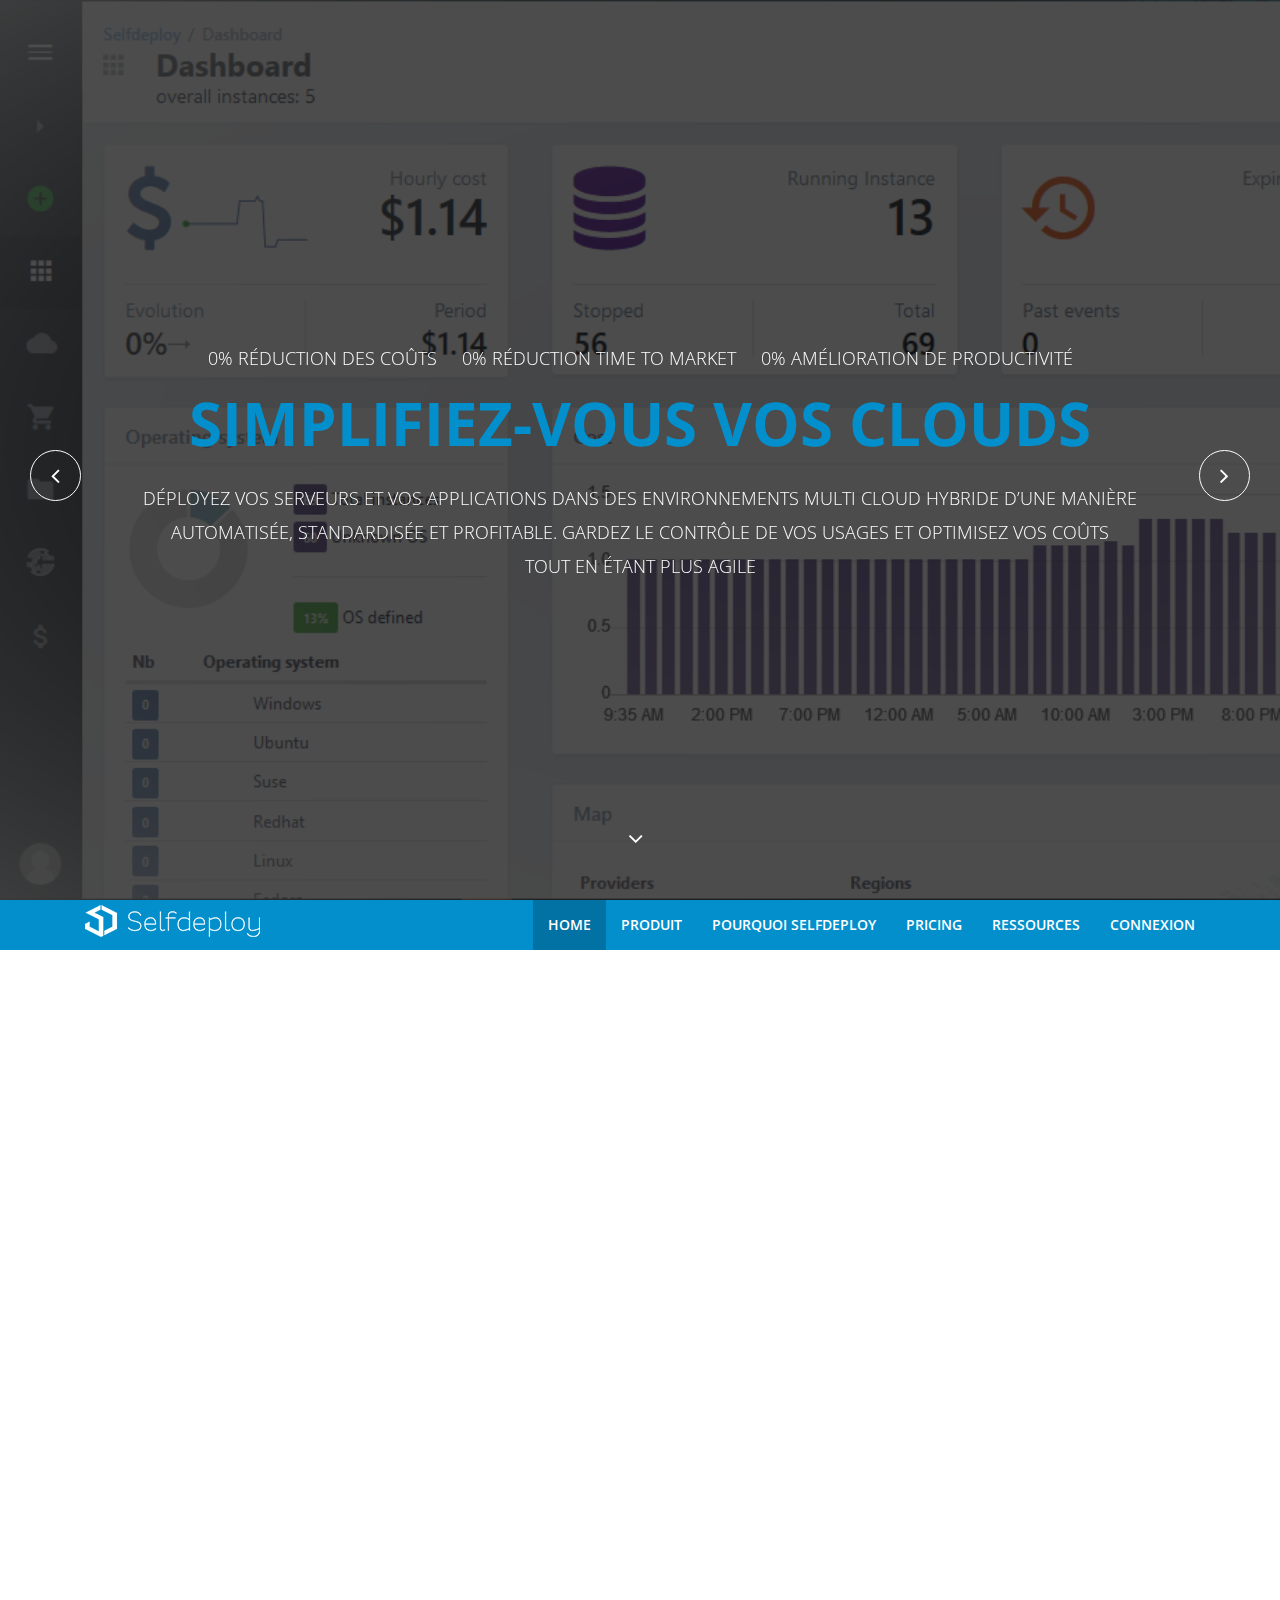
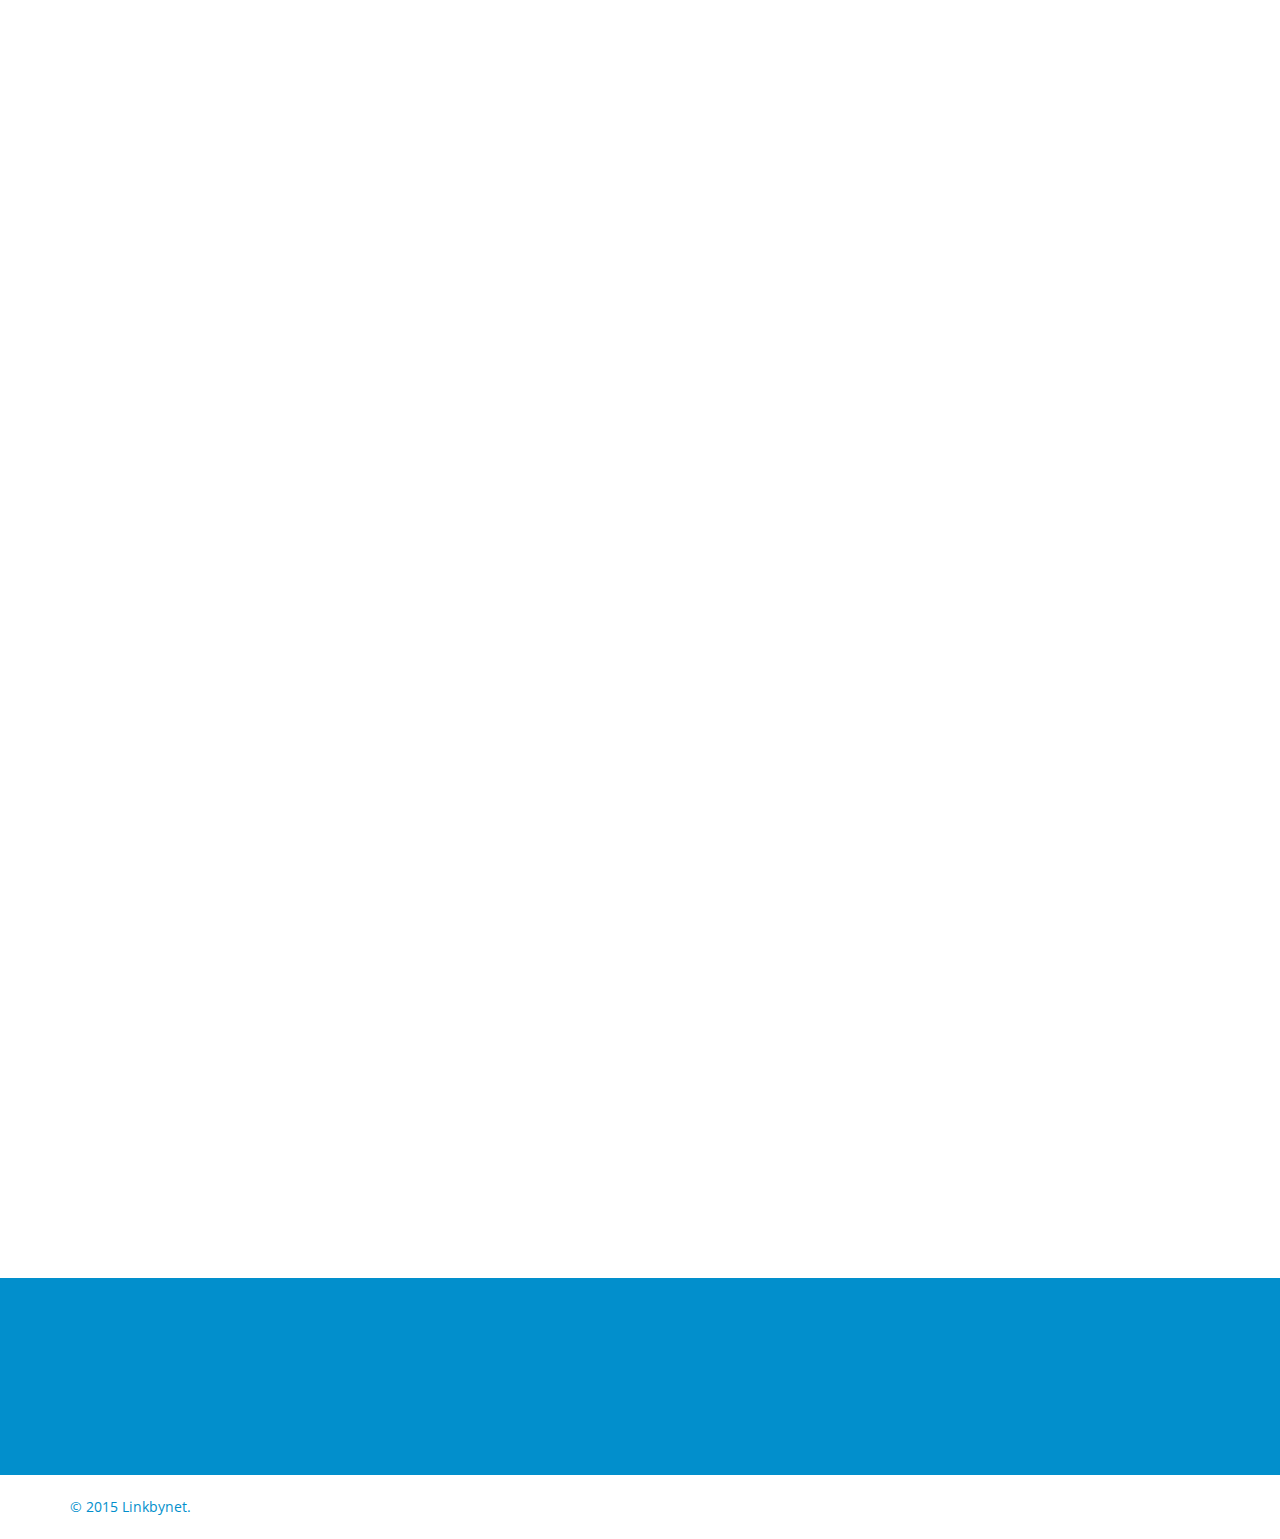
==== index.html @ 775b5b6e "Redesign" ====
<!DOCTYPE html>
<html lang="en">
<head>
  <meta charset="utf-8">
  <meta name="viewport" content="width=device-width, initial-scale=1.0">
  <meta name="description" content="">
  <meta name="author" content="">
  <title>SelfDeploy</title>
  <link href="css/bootstrap.min.css" rel="stylesheet">
  <link href="css/animate.min.css" rel="stylesheet">
  <link href="css/font-awesome.min.css" rel="stylesheet">
  <link href="css/lightbox.css" rel="stylesheet">
  <link href="css/main.css" rel="stylesheet">
  <link id="css-preset" href="css/presets/preset1.css" rel="stylesheet">
  <link href="css/responsive.css" rel="stylesheet">
  <link href="css/expand.css" rel="stylesheet">

  <!--[if lt IE 9]>
    <script src="js/html5shiv.js"></script>
    <script src="js/respond.min.js"></script>
  <![endif]-->

  <link href='https://fonts.googleapis.com/css?family=Open+Sans:300,400,600,700' rel='stylesheet' type='text/css'>
  <link rel="shortcut icon" href="images/favicon.ico">
  <style>
    .navbar-top .navbar {
      margin-bottom:0 !important;
      min-height: 15px !important;
    }

    .navbar-nav-top > li > a {
      padding-top:5px !important;
      padding-bottom:5px !important;
    }
  </style>
</head><!--/head-->

<body>

  <!--.preloader-->
  <div class="preloader"> <i class="fa fa-circle-o-notch fa-spin"></i></div>
  <!--/.preloader-->
  <header id="home">
  <!--
    <nav class="navbar-top navbar-inverse navbar-static-top">
      <div class="container-fluid">
        <a href="index-en.html"><img src="images/flags/US.png" /></a>
        <a href="index.html"><img src="images/flags/FR.png" /></a>
      </div>
    </nav>
  -->
  
    <div id="home-slider" class="carousel slide carousel-fade" data-ride="carousel" data-interval="7000">
      <div class="carousel-inner">
        <div class="item active" style="background-image: url(images/sd_cap/sd_dashboard_1.png)">
          <div class="caption">
            <p class="animated fadeInLeftBig">
              <span id="reduc">0%</span> r&eacute;duction des co&ucirc;ts
              &nbsp;&nbsp;&nbsp;
              <span id="ttm">0%</span> r&eacute;duction time to market
              &nbsp;&nbsp;&nbsp;
              <span id="product">0%</span> am&eacute;lioration de productivit&eacute;
            </p>
            <h1 class="animated fadeInLeftBig"><span>Simplifiez-vous vos clouds</span></h1>
            <p class="animated fadeInRightBig">D&eacute;ployez vos serveurs et vos applications dans des environnements multi cloud hybride d’une mani&egrave;re</p>
            <p class="animated fadeInRightBig">automatis&eacute;e, standardis&eacute;e et profitable. Gardez le contr&ocirc;le de vos usages et optimisez vos co&ucirc;ts</p>
            <p class="animated fadeInRightBig"> tout en &eacute;tant plus agile</p>
          </div>
        </div>
        <div class="item" style="background-image: url(images/slider/1.jpg)">
          <div class="caption">
            <h1 class="animated fadeInLeftBig"><span>WORLD CLASS CLOUD MANAGEMENT</span></h1>
            <p class="animated fadeInRightBig">ORCHESTREZ VOS CLOUDS. DEPLOYEZ VOS APPLICATIONS.</p>
            <p class="animated fadeInRightBig">AUTOMATISEZ VOS TACHES.  BAISSEZ VOS CO&ucirc;TS</p>
            <a data-scroll class="btn btn-start btn-info animated fadeInUpBig" href="#"><span class="glyphicon glyphicon-pencil" aria-hidden="true"></span><strong>&nbsp;&nbsp;&nbsp;&nbsp;Inscription</strong></a>
            &nbsp;&nbsp;&nbsp;&nbsp;&nbsp;&nbsp;
            <a data-scroll class="btn btn-start btn-info animated fadeInUpBig" href="#">&nbsp;&nbsp;&nbsp;&nbsp;&nbsp;&nbsp;&nbsp;&nbsp;<span class="glyphicon glyphicon-film" aria-hidden="true"></span><strong>&nbsp;&nbsp;&nbsp;Vid&eacute;o&nbsp;&nbsp;&nbsp;&nbsp;&nbsp;&nbsp;</strong></a>
          </div>
        </div>
        <div class="item" style="background-image: url(images/slider/3.jpg)">
          <div class="caption">
            <h1 class="animated fadeInLeftBig">Facturation <span>&agrave; l'usage</span></h1>
            <p class="animated fadeInRightBig">Uniquement en fonction de l'utilisation, par tranche de 1 heure.</p>
            <p class="animated fadeInRightBig">Vous d&eacute;cidez d'allumer, &eacute;teindre ou supprimer les machines en fonction de vos imp&eacute;ratifs.</p>
            <p class="animated fadeInRightBig">Vous ne payez que ce que vous consommez !</p>
            <a data-scroll class="btn btn-start btn-info animated fadeInUpBig" href="https://portal.selfdeploy.com"><span class="glyphicon glyphicon-user" aria-hidden="true"></span><strong>&nbsp;&nbsp;&nbsp;Se Connecter</strong></a>
          </div>
        </div>        <div class="item" style="background-image: url(images/sd_cap/sd_dashboard_1.png)">
          <div class="caption">
            <h1 class="animated fadeInLeftBig"><span>Reporting D&eacute;taill&eacute;</span></h1>
            <p class="animated fadeInRightBig">Tableau de bord quotidien qui vous apporte un pilotage pr&eacute;cis des actions</p>
            <p class="animated fadeInRightBig">initi&eacute;es par vos &eacute;quipes et leur impact budg&eacute;taire.</p>
            <a data-scroll class="btn btn-start btn-info animated fadeInUpBig" href="https://portal.selfdeploy.com"><span class="glyphicon glyphicon-user" aria-hidden="true"></span><strong>&nbsp;&nbsp;&nbsp;Se Connecter</strong></a>
          </div>
        </div>
        <div class="item" style="background-image: url(images/slider/3.jpg)">
          <div class="caption">
            <h1 class="animated fadeInLeftBig"><span>Des &eacute;quipes plus agiles</span></h1>
            <p class="animated fadeInRightBig">Vous d&eacute;finissez les droits allou&eacute;s &agrave; vos utilisateurs.</p>
            <p class="animated fadeInRightBig">D&egrave;s r&eacute;ception des acc&egrave;s, ils deviennent autonomes dans la gestion de leurs projets.</p>
            <p class="animated fadeInRightBig">Finis les longs processus de validation, vous gagnez en productivit&eacute; !</p>
            <a data-scroll class="btn btn-start btn-info animated fadeInUpBig" href="https://portal.selfdeploy.com"><span class="glyphicon glyphicon-user" aria-hidden="true"></span><strong>&nbsp;&nbsp;&nbsp;Se Connecter</strong></a>
          </div>
        </div>

      </div>
      <a class="left-control" href="#home-slider" data-slide="prev"><i class="fa fa-angle-left"></i></a>
      <a class="right-control" href="#home-slider" data-slide="next"><i class="fa fa-angle-right"></i></a>

      <a id="tohash" href="#services"><i class="fa fa-angle-down"></i></a>

    </div><!--/#home-slider-->
    <style>
      .navbar {
        margin-bottom:10 !important;
        min-height: 50px !important;
      }

      .navbar-nav > li > a {
        padding-top:15px !important;
        padding-bottom:15px !important;
      }

    </style>
    <div class="main-nav">
      <div class="container">
        <div class="navbar-header">
          <button type="button" class="navbar-toggle" data-toggle="collapse" data-target=".navbar-collapse">
            <span class="sr-only">Toggle navigation</span>
            <span class="icon-bar"></span>
            <span class="icon-bar"></span>
            <span class="icon-bar"></span>
          </button>
          <a class="navbar-brand" href="index.html">
            <h1><img style="margin-top: -15px" class="img-responsive" src="images/sd_white.logo.png" alt="logo"></h1>
          </a>
        </div>
        <div class="collapse navbar-collapse">
          <ul class="nav navbar-nav navbar-right">
            <li class="scroll active"><a href="#home">Home</a></li>
            <li class="scroll"><a href="#produit">Produit</a></li>
            <li class="scroll"><a href="#services">Pourquoi SelfDeploy</a></li>
            <li class="scroll"><a href="#about-us">Pricing</a></li>
            <li class="scroll"><a href="#contact">Ressources</a></li>
            <li class="scroll"><a href="https://portal.selfdeploy.com" target="_blank">Connexion</a></li>
          </ul>
        </div>
      </div>
    </div><!--/#main-nav-->
  </header><!--/#home-->
  <section id="produit">
    <div class="container">
      <div class="heading wow fadeInUp" data-wow-duration="1000ms" data-wow-delay="300ms">
        <div class="row">
          <div class="text-center col-sm-4">
            <h2>Orchestration multi cloud complète</h2>
            <p>
              SelfDeploy intègre un large écosystème de fournisseurs cloud. Choisissez celui qui correspond à vos besoins. Vous pouvez gérer toute votre infrastructure via SelfDeploy et contrôler le cycle de vie des applications en fonction de vos priorités business.
            </p>
          </div>
          <div class="text-center col-sm-8">
            <img class="img-responsive" src="images/sd_cap/sd_integration_model.png"
          </div>
        </div>
        <div class="row">
          <div class="col-sm-12">
            <input id="toggle" type="checkbox">
            <label for="toggle"></label>
            <div id="expand">
                <div class="col-md-4">
                  <center>
                    <h3><b>Scheduling pré-défini</b></h3>
                    <img class="img-responsive img-circle" src="images/sd_cap/sd_sched2.png">
                  </center>
                  <br />
                  <p>
                  Des plans de scheduling prédéfinis et personnalisables sont disponibles. Ils permettent aux utilisateurs de programmer la date et l’heure spécifique auxquelles les instances vont s’allumer, s’éteindre ou être supprimées.
                  </p>
                </div>
                <div class="col-md-4">
                  <center>
                    <h3><b>Gestion des backups</b></h3>
                    <img class="img-responsive img-circle" src="images/sd_cap/sd_list_instances.png">
                  </center>
                  <br />
                  <p>
                    Des politiques de sauvegarde seront appliquées via des snapshots sur les volumes de votre choix ou sur le serveur entier.
                  </p>
                </div>
                <div class="col-md-4">
                  <center>
                    <h3><b>Partout dans le monde</b></h3>
                    <img class="img-responsive img-circle" src="images/sd_cap/sd_pricing_model_2.png">
                  </center>
                  <br />
                  <p>
                    SelfDeploy est parfaitement adapté pour la gestion des opérations partout dans le monde. Il offre un portail multi-fuseaux horaires, multi-devises et multi-langues et un dashboard intuitif pour gérer les workloads cloud via une interface unique. C’est plus d’efficience, de contrôle et de scalabilité.
                  </p>
                </div>
            </div>
          </div>
        </div>
      </div>
    </div>
  </section>
  <section id="services">
    <div class="container">
      <div class="heading wow fadeInUp" data-wow-duration="1000ms" data-wow-delay="300ms">
        <div class="row">
          <div class="text-center col-sm-8 col-sm-offset-2">
            <h2>Des fonctionnalit&eacute;s optimis&eacute;es</h2>
          </div>
          <div class="text-center col-sm-8 col-sm-offset-2">
            <h3>B&eacute;n&eacute;ficiez de toute la flexibilit&eacute; du cloud : <strong>z&eacute;ro</strong> engagement !</h3>
            <p>SelfDeploy est LA solution pour mettre en &oelig;uvre rapidement des environnements de d&eacute;veloppement, test ou production pour vos applications dans le cloud : vos param&egrave;tres de s&eacute;curit&eacute; sont int&eacute;gr&eacute;s, c’est rapide et flexible, et vous ma&icirc;trisez les budgets !</p>
          </div>
          <div class="text-center col-sm-8 col-sm-offset-2">
            <h2></h2>
            <p></p>
          </div>
        </div>
      </div>
      <div class="text-center our-services">
        <div class="row">
          <div class="col-sm-3 wow fadeInDown" data-wow-duration="1000ms" data-wow-delay="300ms">
            <div class="service-icon">
              <i class="fa fa-cloud"></i>
            </div>
            <div class="service-info">
              <h3>Simple</h3>
              <p>Une plateforme intégrée qui standardise l’accès et l’usage de clouds publiques et privés.</p>
            </div>
          </div>
          <div class="col-sm-3 wow fadeInDown" data-wow-duration="1000ms" data-wow-delay="450ms">
            <div class="service-icon">
              <i class="fa fa-umbrella"></i>
            </div>
            <div class="service-info">
              <h3>S&eacute;r&eacute;nit&eacute;</h3>
              <p>Sauvegarde journali&egrave;re int&eacute;grant 7 points de restauration; vous pouvez g&eacute;n&eacute;rer des snapshots ponctuels et utiliser la fonction DRP pour restaurer une machine &agrave; partir d’un snapshot</p>
            </div>
          </div>
          <div class="col-sm-3 wow fadeInDown" data-wow-duration="1000ms" data-wow-delay="550ms">
            <div class="service-icon">
              <i class="fa fa-flask"></i>
            </div>
            <div class="service-info">
              <h3>Performance</h3>
              <p>M&eacute;trologie disponible sur chaque machine virtuelle que vous cr&eacute;ez; vous pouvez ainsi suivre vos graphes CPU, RAM, Disque, IO, disponibilit&eacute;, ...</p>
            </div>
          </div>
          <div class="col-sm-3 wow fadeInUp" data-wow-duration="1000ms" data-wow-delay="650ms">
            <div class="service-icon">
              <i class="fa fa-coffee"></i>
            </div>
            <div class="service-info">
              <h3>Contr&ocirc;le</h3>
              <p>Vous d&eacute;finissez &agrave; l'avance quand s'allumeront ou s'&eacute;teindront vos machines.</p>
            </div>
          </div>
        </div>
      </div>
    </div>
  </section><!--/#services-->
  <section id="about-us" class="parallax">
    <div class="container text-center">
      <div class="row">
        <div class="col-sm-12">
          <div class="about-info wow fadeInUp" data-wow-duration="1000ms" data-wow-delay="300ms">
            <h2>A propos de SelfDeploy</h2>
            <p><iframe width="760px" height="385px" src="https://www.youtube.com/embed/vG45rtyzlko"></iframe></p>
          </div>
        </div>
      </div>
    </div>
  </section><!--/#about-us-->
  <!-- <section id="contact">  </section> -->
   <footer id="footer">
    <div class="footer-top wow fadeInUp" data-wow-duration="1000ms" data-wow-delay="300ms">
      <div class="container text-center">
        <div class="footer-logo">
          <a href="index.html"><img class="img-responsive" src="images/logo.png" alt=""></a>
        </div>
        <div class="social-icons">
          <ul>
            <li><a class="twitter" href="https://twitter.com/linkbynet" target="_blank"><i class="fa fa-twitter"></i></a></li>
            <li><a class="facebook" href="https://www.facebook.com/LINKBYNET" target="_blank"><i class="fa fa-facebook"></i></a></li>
          </ul>
        </div>
      </div>
    </div>
    <div class="footer-bottom">
      <div class="container">
        <div class="row">
          <div class="col-sm-6">
            <p>&copy; 2015 Linkbynet.</p>
          </div>
        </div>
      </div>
    </div>
  </footer>

  <script type="text/javascript" src="js/jquery.js"></script>
  <script type="text/javascript" src="js/bootstrap.min.js"></script>
  <script type="text/javascript" src="https://maps.google.com/maps/api/js?sensor=true"></script>
  <script type="text/javascript" src="js/jquery.inview.min.js"></script>
  <script type="text/javascript" src="js/wow.min.js"></script>
  <script type="text/javascript" src="js/mousescroll.js"></script>
  <script type="text/javascript" src="js/smoothscroll.js"></script>
  <script type="text/javascript" src="js/jquery.countTo.js"></script>
  <script type="text/javascript" src="js/lightbox.min.js"></script>
  <script type="text/javascript" src="js/main.js"></script>
  <script type="text/javascript" src="js/jquery.animateNumber.min.js"></script>
  <script>
$(document).ready(function() {
  var percent_number_step = $.animateNumber.numberStepFactories.append('%');
  $('#reduc').show(function() {
    $('#reduc').animateNumber({ number: 30, 'font-size': '30px', numberStep: percent_number_step}, 2000);
  });
  $('#ttm').show(function() {
    $('#ttm').animateNumber({ number: 80, 'font-size': '30px', numberStep: percent_number_step}, 2000);
  });
  $('#product').show(function() {
    $('#product').animateNumber({ number: 40, 'font-size': '30px', numberStep: percent_number_step}, 2000);
  });
});
  </script>
</body>
</html>
---- css/main.css ----
/*
  Theme Name: Oxygen
  Theme Uri: http://www.themeum.com
  Author: Themeum
  Author Uri: http://www.themeum.com
  Description: Onepage Site Template
  Version: 1.0
*/

/*************************
*******Typography******
**************************/

body {
  font-family: 'Open Sans', sans-serif;
  font-size: 14px;
  line-height: 24px;
  color: #666;
  background-color: #fff;
}

h1, h2, h3, h4, h5, h6 {
  color: #333;
}

h2 {
  font-size: 30px;
  margin-bottom: 20px;
}

h3 {
  font-size: 18px;
}

.parallax {
  background-size: cover;
  background-repeat: no-repeat;
  background-position: center;
  background-attachment: fixed;
}

.parallax,
.parallax h1,
.parallax h2,
.parallax h3,
.parallax h4,
.parallax h5,
.parallax h6 {
  color: #fff;
}

.parallax input[type="text"],
.parallax input[type="text"]:hover,
.parallax input[type="email"],
.parallax input[type="email"]:hover,
.parallax input[type="url"],
.parallax input[type="url"]:hover,
.parallax input[type="password"],
.parallax input[type="password"]:hover,
.parallax textarea,
.parallax textarea:hover {
  font-weight: 300;
  color: #fff;
}

.btn {
  border: 0;
  border-radius: 0;
}

.btn.btn-primary:hover {
  background-color: #017fb5;
}

.navbar-nav li a:hover, 
.navbar-nav li a:focus {
  outline:none;
  outline-offset: 0;
  text-decoration:none;  
  background: transparent;
}

a {
  text-decoration: none;
  -webkit-transition: 300ms;
  -moz-transition: 300ms;
  -o-transition: 300ms;
  transition: 300ms;
}

a:focus, 
a:hover {
  text-decoration: none;
  outline: none
}

section {
  padding: 90px 0;
}

.heading {
  padding-bottom:90px;
}

.preloader {
  position: fixed;
  top: 0;
  left: 0;
  right: 0;
  bottom: 0;
  z-index: 999999;
  background: #fff;
}

.preloader > i {
  position: absolute;
  font-size: 36px;
  line-height: 36px;
  top: 50%;
  left: 50%;
  height: 36px;
  width: 36px;
  margin-top: -15px;
  margin-left: -15px;
  display: inline-block;
}


/*************************
********Home CSS**********
**************************/
#home-slider {
  overflow: hidden;
  position: relative;
}

#home-slider .caption {
  position: absolute;
  top: 50%;
  margin-top: -104px;
  left: 0;
  right: 0;
  text-align: center;
  text-transform: uppercase;
  z-index: 15;
  font-size: 18px;
  font-weight: 300;
  color: #fff;
}

#home-slider .caption h1 {
  color: #fff;
  font-size: 60px;
  font-weight: 700;
  margin-bottom: 30px;
}

.caption .btn-start {
  color: #fff;
  font-size: 14px;
  font-weight: 600;
  padding:14px 40px;
  border: 1px solid #6e6d6c;
  border-radius: 4px;
  margin-top: 40px;
}

.caption .btn-start:hover {
  color: #fff
}

.carousel-fade .carousel-inner .item {
  opacity: 0;
  -webkit-transition-property: opacity;
  transition-property: opacity;
  background-repeat: no-repeat;
  background-size: cover;
  height: 2037px;
}

.carousel-fade .carousel-inner .item:after {
  content: " ";
  position: absolute;
  top: 0;
  bottom: 0;
  left: 0;
  right: 0;
  background: rgba(0,0,0,.7);
}

.carousel-fade .carousel-inner .active {
  opacity: 1;
}
.carousel-fade .carousel-inner .active.left,
.carousel-fade .carousel-inner .active.right {
  left: 0;
  opacity: 0;
  z-index: 1;
}
.carousel-fade .carousel-inner .next.left,
.carousel-fade .carousel-inner .prev.right {
  opacity: 1;
}
.carousel-fade .carousel-control {
  z-index: 2;
}

.left-control, .right-control {
  position: absolute;
  top: 50%;
  height: 51px;
  width: 51px;
  line-height: 48px;
  border-radius: 50%;
  border:1px solid #fff;  
  z-index: 20;
  font-size: 24px;
  color: #fff;
  text-align: center;
  -webkit-transition: all 0.5s ease;
  -moz-transition: all 0.5s ease;
  -ms-transition: all 0.5s ease;
  -o-transition: all 0.5s ease;
  transition: all 0.5s ease;
}

.left-control {
  left: -51px
} 

.right-control {
  right: -51px;
}

.left-control:hover, 
.right-control:hover {
  color: #fff;
}

#home-slider:hover .left-control {
  left:30px
} 

#home-slider:hover .right-control {
  right:30px
}

#home-slider .fa-angle-down {
  position: absolute;
  left: 50%;
  bottom: 50px;
  color: #fff;
  display: inline-block;
  width: 24px;
  margin-left: -12px;
  font-size: 24px;
  line-height: 24px;
  z-index: 999;
  -webkit-animation: bounce 3000ms infinite;
  animation: bounce 3000ms infinite;
}

.navbar-right li a {
  color: #fff;
  text-transform: uppercase;
  font-size: 14px;
  font-weight: 600;
  padding-top: 30px;
  padding-bottom: 30px;
}

.navbar-right li.active a {
  background-color: rgba(0,0,0,.2);
}

.navbar-brand h1 {
  margin-top: 5px;
}

/*************************
********Service CSS*******
**************************/

.service-icon {
  border-radius: 4px;
  color: #fff;
  display: inline-block;
  font-size: 36px;
  height: 90px;
  line-height: 90px;
  width: 90px;  
  -webkit-transition: background-color 0.2s ease;
  transition: background-color 0.2s ease;
}

.our-services .col-sm-4:hover .service-icon {
  background-color: #333;
}

.our-services .col-sm-4 {
  border-right:1px solid #f2f2f2;
  border-bottom:1px solid #f2f2f2;
  padding-bottom: 50px;
}

.our-services .col-sm-4:nth-child(4), 
.our-services .col-sm-4:nth-child(5), 
.our-services .col-sm-4:nth-child(6) {
  border-bottom:0;
  padding-top: 60px;
}

.our-services .col-sm-4:nth-child(3), 
.our-services .col-sm-4:nth-child(6) {
  border-right:0;
}

.service-info h3 {
  margin-top: 35px;
}

/*************************
********About CSS*******
**************************/
#about-us {
  background-image: url(../images/about-bg.jpg);
  padding: 60px 0;
}

#about-us h2 {
  margin-top: 0;
  color: #fff;
}

#about-us .lead {
  font-size: 16px;
  margin-bottom: 10px;
}

#about-us h1 {
  margin-bottom: 30px;
}

.progress{
  height: 20px;
  background-color: #fff;
  border-radius: 0;
  box-shadow: none;
  -webkit-box-shadow: none;
  margin-bottom: 25px;
}

.progress-bar{
  box-shadow: none;
  -webkit-box-shadow: none;
  text-align: right;
  padding-right: 12px;
  font-size: 12px;
  font-weight: 600;
}


.progress .progress-bar.six-sec-ease-in-out {
  -webkit-transition: width 2s ease-in-out;
  transition:  width 2s ease-in-out;
}

/*************************
********portfolio CSS*****
**************************/

#portfolio .container-fluid, 
#portfolio .col-sm-3  {
  overflow: hidden;
  padding: 0;
}

#portfolio .folio-item {
  position: relative;
}

#portfolio .overlay {
  background-color: #000;
  color: #fff; 
  left: 0;
  right:0;
  bottom:-100%;
  height: 0;
  position: absolute;
  text-align: center;
  opacity:0;  
  -webkit-transition: all 0.5s ease-in-out;
  transition: all 0.5s ease-in-out;
}

.overlay .overlay-content {
  display: table;
  height: 100%;
  width: 100%;
}

.overlay .overlay-text {
  display: table-cell;
  vertical-align: middle;
}

.overlay .folio-info {
  opacity: 0;
  margin-bottom: 75px;
  margin-top: -75px;
  -webkit-transition: all 1s ease-in-out;
  transition: all 1s ease-in-out;
}

.overlay .folio-info h3 {
  margin-top: 0;
  color: #fff;
}

.folio-overview a {
  font-size: 18px;
  color: #333;
  height: 50px;
  width: 50px;
  line-height: 50px;
  border-radius: 50%;
  background-color: #fff;
  display: inline-block;
  margin-top: 20px;
  margin-right: 5px;
}

.folio-overview a:hover {
  color: #fff;
}

.folio-overview .folio-expand {
  margin-top: -500px;
  margin-left: -500px;
}

.folio-image, .folio-overview .folio-expand {
  -webkit-transition: all 0.8s ease-in-out;
  transition: all 0.8s ease-in-out;
}

#portfolio .folio-item:hover .folio-image {
  -webkit-transform: scale(1.5) rotate(-15deg);
  transform: scale(1.5) rotate(-15deg);
}

.folio-image img {
  width: 100%;
}

#portfolio .folio-item:hover .overlay {
  opacity: 0.8;
  bottom: 0;
  height: 100%;
}

#portfolio .folio-item:hover .folio-overview .folio-expand {
  margin-top: 0;
  margin-left:0;
}

#portfolio .folio-item:hover .overlay .folio-info {
  opacity: 1;  
  margin-bottom:0;
  margin-top:0;
}


#single-portfolio {
  padding: 90px 0;
  background: #f5f5f5;
  position: relative;
}

#single-portfolio img {
  width: 100%;
  margin-bottom: 10px;
}

#single-portfolio .close-folio-item {
  position: absolute;
  top: 30px;
  font-size: 34px;
  width: 34px;
  height: 34px;
  left: 50%;
  color: #999;
  margin-left: -17px;
}

/*************************
*********Team CSS*********
**************************/
#team {
  padding-top: 0;
}

.team-members {
  margin-bottom: 25px;
}

.social-icons {
  margin-top:30px;
  text-align: center;
}

.social-icons ul {
  list-style: none;
  padding: 0;
  margin: 0;
  display: inline-block;
}

.social-icons ul li {
  float: left;
  margin-right: 8px;
}

.social-icons ul li:last-child {
  margin-right: 0;
}

.social-icons ul li a {
  color:#fff;
  background-color: #d9d9d9;
  height: 36px;
  width: 36px;
  line-height: 36px;
  display: block;
  font-size: 16px;
  opacity: 0.8;
}

.social-icons ul li a:hover {
  opacity: 1;
  -webkit-transform: scale(1.2);
  transform: scale(1.2);
}

.team-member {
  text-align: center;
  color: #333;
  font-size: 14px;
}

.team-member:hover .social-icons ul li a.facebook {
  background-color: #3b5999;
}
.team-member:hover .social-icons ul li a.twitter {
  background-color: #2ac6f7;
}
.team-member:hover .social-icons ul li a.dribbble {
  background-color: #ff5b92;
}
.team-member:hover .social-icons ul li a.linkedin {
  background-color: #036dc0;
}
.team-member:hover .social-icons ul li a.rss {
  background-color: #ff6b00;
}

#team .img-responsive {
  width: 100%;
}

.member-info h3 {
  margin-top: 35px;
}

.member-info h4 {
  font-size: 14px;
  margin-bottom: 15px;
  color: #999;
}


/*************************
*******Features CSS*******
**************************/
#features {
  text-align: center;
  background-image: url(../images/features-bg.jpg);
}

#features i {
  font-size: 48px;
}

#features h3 {
  margin-top: 15px;
  font-size: 30px;
  margin-bottom: 7px;
  color: #fff;
}

#features .slider-overlay {
  opacity: 0.8;
}


/*************************
*****Pricing Table CSS****
**************************/
.pricing-table {
  text-align: center;
}

.single-table {
  padding: 30px 20px 20px;
  border:1px solid #f2f2f2;
}

.single-table h3 {
  margin-top: 0;
  padding: 0;
  font-size: 18px;
  text-transform: uppercase;
  margin-bottom: 30px;
}

.price {
  font-size: 36px;
  line-height: 36px;
}

.price span {
  font-size: 14px;
  line-height: 14px;
}

.single-table ul {
  list-style: none;
  padding: 0;
  margin: 30px 0;
}

.single-table ul li {
  line-height: 30px;
}

.single-table.featured {  
  color: #fff;
}

.single-table.featured h3 { 
  color: #fff;
}

.single-table.featured .btn.btn-primary {
  background-color: #fff;
}

/*************************
********Twitter CSS*******
**************************/
#twitter {
  background-image: url(../images/twitter-bg.jpg);
}

#twitter > div {
  text-align: center;
  position: relative;
}

#twitter-carousel {
  position: relative;
  z-index: 15
}

.twitter-icon {
  position: relative;
  z-index: 15;
  color: #fff;
}

.twitter-icon .fa-twitter {
  font-size: 24px;
  height: 64px;
  width: 64px;
  line-height: 65px;
  border-radius: 50%; 
  position: relative;
}

.twitter-icon .fa-twitter:after {
  position: absolute;
  content: "";
  border-width: 8px;
  border-style: solid;
  left: 24px;
  bottom: -14px;
}

#twitter-carousel .item {
  padding: 0 55px;
}

#twitter-carousel .item a {
  color: #fff;
}

.twitter-icon h4 {
  text-transform: uppercase;
  margin-top: 25px;
  margin-bottom: 25px;
  color: #fff;
}

.twitter-left-control, 
.twitter-right-control {
  position: absolute;
  top: 50%;
  color: #fff;
  border: 1px solid #fafafa;
  height:34px;
  width: 34px;
  line-height: 31px;
  margin-top: -17px;
  font-size: 18px;
  border-radius: 50%;
  z-index: 15
}

.twitter-left-control {
  left: 80px;
} 

.twitter-right-control {
  right: 80px
}

.twitter-left-control:hover, .twitter-right-control:hover {
  color: #fff;
}


/*************************
**********Blog CSS********
**************************/

.post-thumb {
  position: relative;
}

.post-icon {
  position: absolute;
  top:10px;
  right:10px;
  height: 30px;
  width: 30px;
  line-height: 30px;
  border-radius:4px;
  text-align: center;
  color: #fff;
  font-size: 12px;
}

.post-meta {
  position: absolute;
  bottom: 15px;
  left: 15px;
  color: #fff;
  font-size: 12px;
  text-transform: uppercase;
  font-weight: 600;
}

.post-meta span {
  margin-right: 16px;
}

#post-carousel .carousel-indicators {
  bottom: 3px;
  left: 90%;
}

.blog-left-control, .blog-right-control {
  position: absolute;
  top: 45%;
  width: 30px;
  text-align: center;
  color: rgba(255,255,255,.7);
  font-size: 36px;
}

.blog-left-control {
  left: 0;
}

.blog-right-control {
  right: 0;
}

.blog-left-control:hover, .blog-right-control:hover {
  color: #fff;  
}

.entry-header h3 a {
  line-height: 30px;
}

.entry-header .date, 
.entry-header .cetagory {
  display: inline-block;
  font-size: 11px;
  font-weight: 600;
  margin-bottom: 30px;
  text-transform: uppercase;
  position: relative;
}

.entry-header .date:after {
  content: "";
  position: absolute;
  left: 0;
  bottom:-22px;
  width: 20px;
  height: 3px;
}

.entry-content {
  font-size: 14px;
}

.load-more {
  display:block;
  text-align: center;
  margin-top: 70px;
}

.btn-loadmore {
  border: 1px solid #f2f2f2;
  color: #666666;
  font-size: 14px;
  font-weight: 600;
  padding: 15px 125px;
  text-transform: uppercase;
}

.btn-loadmore:hover {
  color:#fff;
}

/*************************
**********Contact CSS*****
**************************/

#contact {
  padding-top: 45px;
  padding-bottom: 0;
}

#google-map {
  height: 350px;
}

#contact-us {
  background-image:url(../images/contact-bg.jpg);
  padding-bottom: 90px; 
}

#contact-us .heading {
  padding-top: 95px;
}

.form-control {
  background-color: transparent;
  border-color: rgba(255,255,255,.1);
  height: 50px;
  border-radius: 0;
  box-shadow: none;
}

textarea.form-control {
  min-height: 180px;
  resize:none;
}

.form-group {
  margin-bottom: 30px;
}

.contact-info {
  padding-left:70px;
  font-weight: 300;
}

ul.address {
  margin-top: 30px;
  list-style: none;
  padding: 0;
  margin: 0;
}

.contact-info ul li {
  margin-bottom: 8px;
}

.contact-info ul li a {
  color: #fff;
}

.btn-submit {
  display: block;
  padding: 12px;
  width: 100%;
  color: #fff;
  border:0;
  margin-top: 40px;
}

#footer {
  color:#fff;
}

.footer-top {
  position: relative;
  padding:30px 0
}

#footer .footer-bottom {
  background-color: #fff;
  padding: 20px 0 10px;
}

#footer .footer-bottom a:hover {
  text-decoration: underline;
}

.footer-logo {
  display: inline-block;
  margin-bottom: 5px;
}

#footer .social-icons {
  margin-top: 15px;
}

#footer .social-icons ul {
  list-style: none;
  padding: 0;
  margin: 0;
}

#footer .social-icons ul li a {
  background-color: rgba(0,0,0,.2);
  border-radius: 4px;
  line-height: 33px;
}

#footer .social-icons ul li a:hover {
  color: #fff
}

#footer .social-icons ul li a.envelope:hover {
  background-color: #CECB26;
}

#footer .social-icons ul li a.facebook:hover {
  background-color: #3b5999;
}
#footer .social-icons ul li a.twitter:hover {
  background-color: #2ac6f7;
}
#footer .social-icons ul li a.dribbble:hover {
  background-color: #ff5b92;
}
#footer .social-icons ul li a.linkedin:hover {
  background-color: #036dc0;
}
#footer .social-icons ul li a.tumblr:hover {
  background-color: #ff6b00;
}

/*Presets*/
---- css/presets/preset1.css ----
a,
#home-slider .caption h1 span, 
#twitter-carousel .item span, 
#footer .footer-bottom, 
#single-portfolio .close-folio-item:hover, 
.single-table.featured .btn.btn-primary, 
.contact-info ul li a:hover, 
#footer .footer-bottom a  {
  color: #028fcc;
}

.btn.btn-primary:hover,
.btn-submit:hover {
  background-color: #027db3
}

a:hover, a:focus {
	color: #027db3;
}

.main-nav, 
.service-icon, 
.progress-bar.progress-bar-primary, 
.single-table.featured, 
.btn.btn-primary, 
.twitter-icon .fa-twitter, 
.twitter-left-control:hover, .twitter-right-control:hover, 
.post-icon, 
.entry-header .date:after, 
.btn-loadmore:hover, 
.btn-submit,
#footer, 
.caption .btn-start:hover, 
.left-control:hover, 
.right-control:hover, 
.folio-overview a:hover {
  background-color:#028fcc;
}

.twitter-left-control:hover, 
.twitter-right-control:hover, 
.btn-loadmore:hover  {
	border: 1px solid #028fcc;
}

.caption .btn-start:hover, 
.left-control:hover, 
.right-control:hover {
	border-color: #028fcc;
}

.twitter-icon .fa-twitter:after {
	border-color: #028fcc transparent transparent;
}
---- css/responsive.css ----
/* lg */ 
@media (min-width: 1200px) {

}

/* md */
@media (min-width: 992px) and (max-width: 1199px) {

}

/* sm */
@media (min-width: 768px) and (max-width: 991px) {
 	.navbar-right li a {
		font-size: 12px;
		padding-right: 10px;
	}
	.social-icons ul li {
		margin-bottom: 10px;
	}
	.price {
		font-size: 16px;
		height: 110px;
		line-height: 30px;
		width: 100%;
	}
	.price span {
		font-size: 40px;
		margin-top: 27px;
	}
	.btn-signup {
		padding: 10px 20px;
	}
}

/* xs */
@media (max-width: 767px) {
	body {
		font-size: 14px;
	}
	#home-slider .caption h1 {
		font-size: 40px;
	}
	#home-slider .caption {
		font-size: 15px;
		padding: 0 30px;
	}
	.left-control, .right-control {
		font-size: 20px;
		height: 30px;
		line-height: 25px;
		width: 30px;
	}
	#home-slider:hover .right-control {
		right: 15px;
	}
	#home-slider:hover .left-control {
		left: 15px;
	}
	.caption .btn-start {
		font-size: 12px;
		padding: 10px 30px;
	}
	.navbar-brand {
		padding: 0 15px 15px;
	}
	.navbar-toggle {
	  border:1px solid #fff;
	}

	.navbar-toggle .icon-bar {
	  background-color: #fff;
	}
	.navbar-right li a {
		font-size: 13px;
		padding-bottom: 8px;
		padding-top: 10px;
	}

	/*services*/
	section {
		padding: 45px 0;
	}
	.heading {
		font-size: 14px;
		padding-bottom: 45px;
	}
	.heading h2 {
		font-size: 26px;
	}
	.service-info h3 {
		font-size: 20px;
	}
	.our-services .col-sm-4 {
		margin-bottom: 32px;
		padding-bottom: 20px;
	}
	.our-services .col-sm-4:nth-child(4), 
	.our-services .col-sm-4:nth-child(5), 
	.our-services .col-sm-4:nth-child(6) {
		padding-top: 0;
	}
	.service-icon {
		font-size: 30px;
		height: 65px;
		line-height: 62px;
		width: 65px;
	}
	.our-services .col-sm-4:hover .service-icon:before {
		height: 90px;
		width: 90px;
	}
	.about-info {
		text-align: center;
		margin-bottom: 50px;
	}
	.team-member {
		margin-bottom: 50px;
	}
	.team-members .col-sm-3, 
	.pricing-table .col-sm-3, 
	#portfolio .col-sm-3, 
	.blog-posts .col-sm-4  {
		width: 50%;
		float: left;
	}
	.social-icons ul li a {
		font-size: 14px;
		height: 30px;
		line-height: 30px;
		width: 30px;
	}	
	.count .col-xs-6 {
		margin-bottom: 35px;
	}
	#features {
		min-height: 330px;
	}
	#features i {
		font-size: 35px;
	}
	#features h3 {
		font-size: 25px;
	}
	.price span {
		font-size: 50px;
		margin-top: 25px;
	}
	.price {
		font-size: 18px;
		height: 110px;
		line-height: 35px;
		width: 130px;
	}
	.single-table ul {
		margin-top: 22px;
	}
	.single-table ul li {
		font-size: 14px;
		margin-top: 15px;
	}
	.btn-signup {
		font-size: 12px;
		margin-top: 25px;
		padding: 10px 35px;
	}
	.single-table{
		margin-bottom: 40px;
		padding: 20px;
	}
	#twitter {
		padding-bottom: 75px;
	}
	.twitter-left-control, 
	.twitter-right-control {
		top: inherit;
		bottom: 30px;
		height: 25px;
		width: 25px;
		line-height: 23px;
		font-size: 14px;
	}
	.twitter-left-control {
		left: 40%
	} 
	.twitter-right-control {
		right: 40%
	}
	#blog {
		overflow: hidden;
	}
	.entry-header h2 {
		line-height: 20px;
	}
	.blog-posts .col-sm-4 {
		margin-bottom: 35px;
	}
	.load-more {
		margin-top: 35px;
	}
	.btn-loadmore {
		font-size: 12px;
		padding: 15px 75px;
	}
	#contact-us .heading {
		padding-top: 35px;
	}
	.contact-info {
		padding-left: 0;
	}
	#footer .footer-bottom {
		text-align: center;
	}
	.footer-bottom p.pull-right {
		float: none !important;
	}
}

/* XS Portrait */
@media (max-width: 479px) {
  
	.team-members .col-sm-3, 
	.pricing-table .col-sm-3, 
	#portfolio .col-sm-3, 
	.blog-posts .col-sm-4 {
		width:100%;
		float: none;
	}
}
---- css/expand.css ----
@import url(http://fonts.googleapis.com/css?family=Open+Sans:400,700);

input {
  display: none;
  visibility: hidden;
}
label {
  display: block;
  padding: 0.5em;
  text-align: center;
  color: #666;
}
label:hover {
  color: #000;
}
label::before {
  font-family: Consolas, monaco, monospace;
  font-weight: bold;
  font-size: 15px;
  content: "+";
  vertical-align: text-top;
  display: inline-block;
  width: 20px;
  height: 20px;
  margin-right: 3px;
  background: radial-gradient(ellipse at center, #CCC 50%, transparent 50%);
}
#expand {
  height: 0px;
  overflow: hidden;
  transition: height 0.5s;
}
#toggle:checked ~ #expand {
  height: auto;
}
#toggle:checked ~ label::before {
  content: "-";
}
#expand2 {
  height: 0px;
  overflow: hidden;
  transition: height 0.5s;
}
#toggle2:checked ~ #expand2 {
  height: auto;
}
#toggle2:checked ~ label::before {
  content: "-";
}
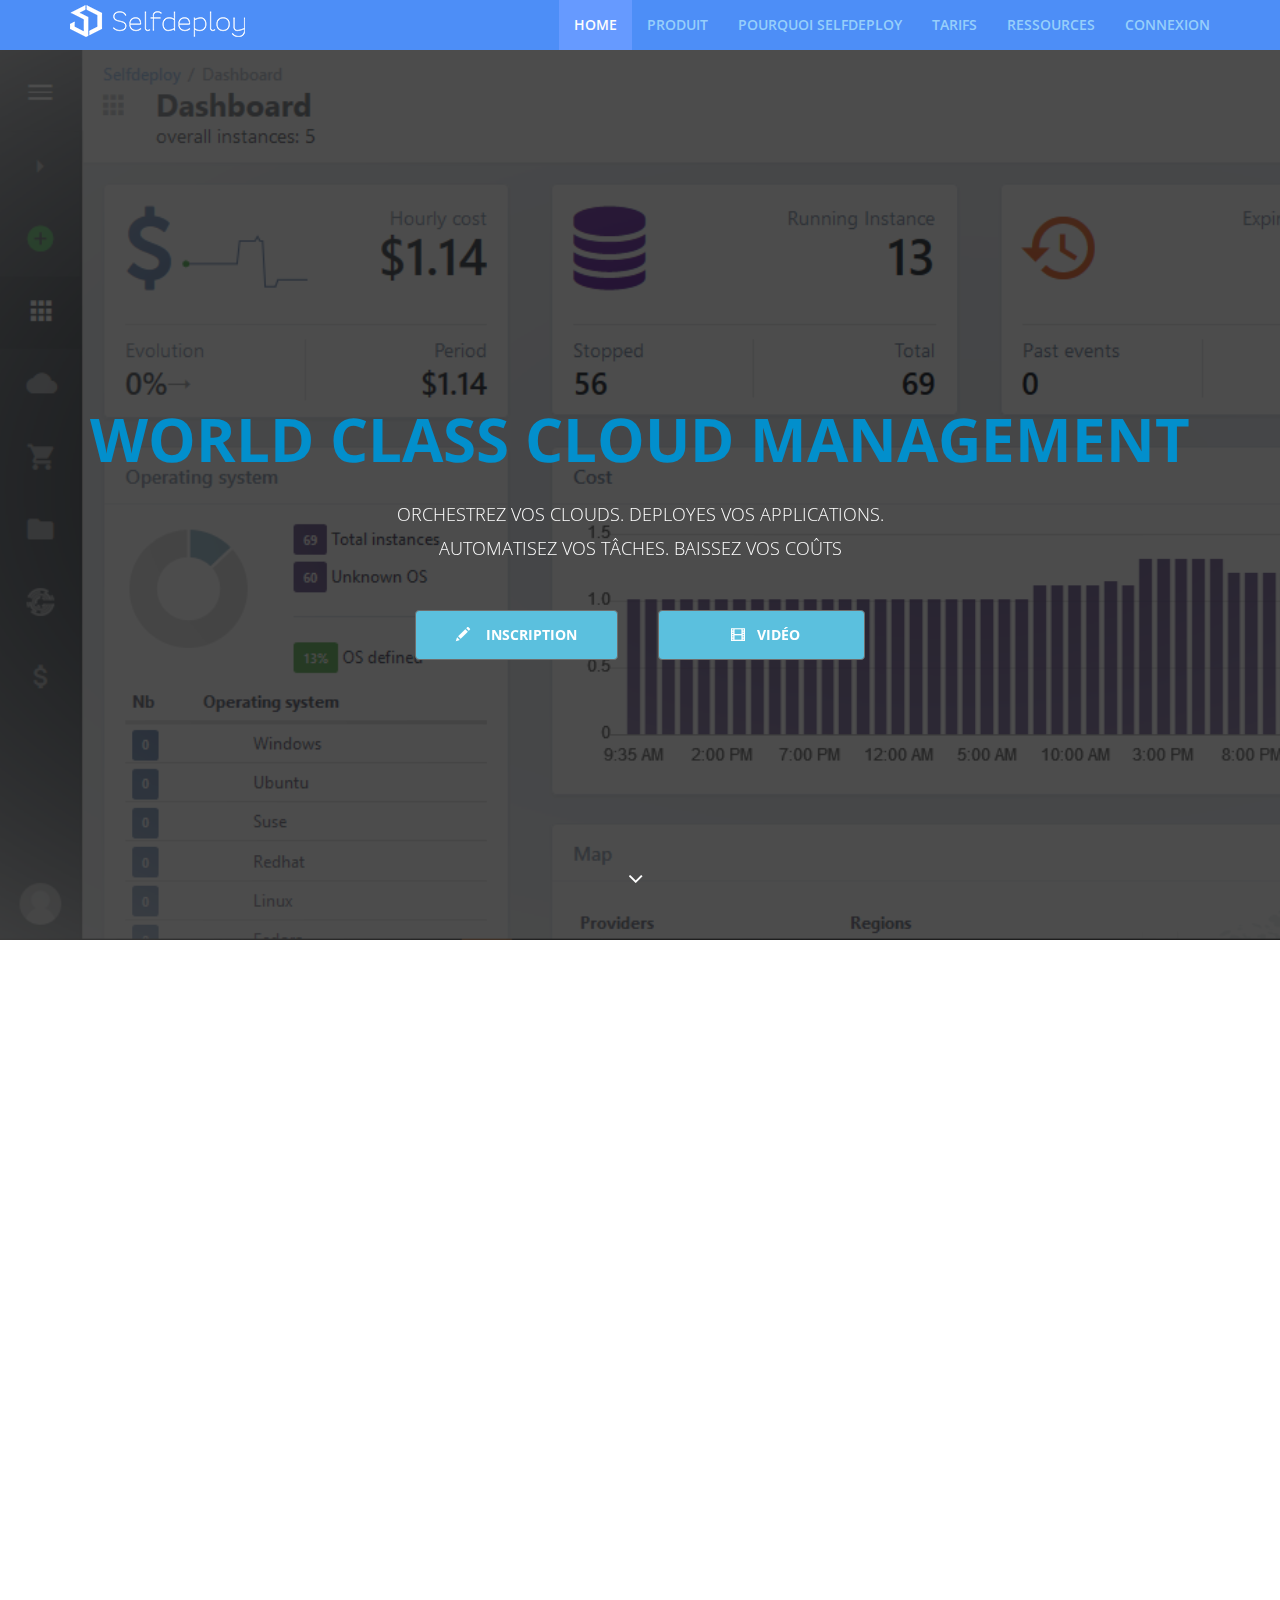
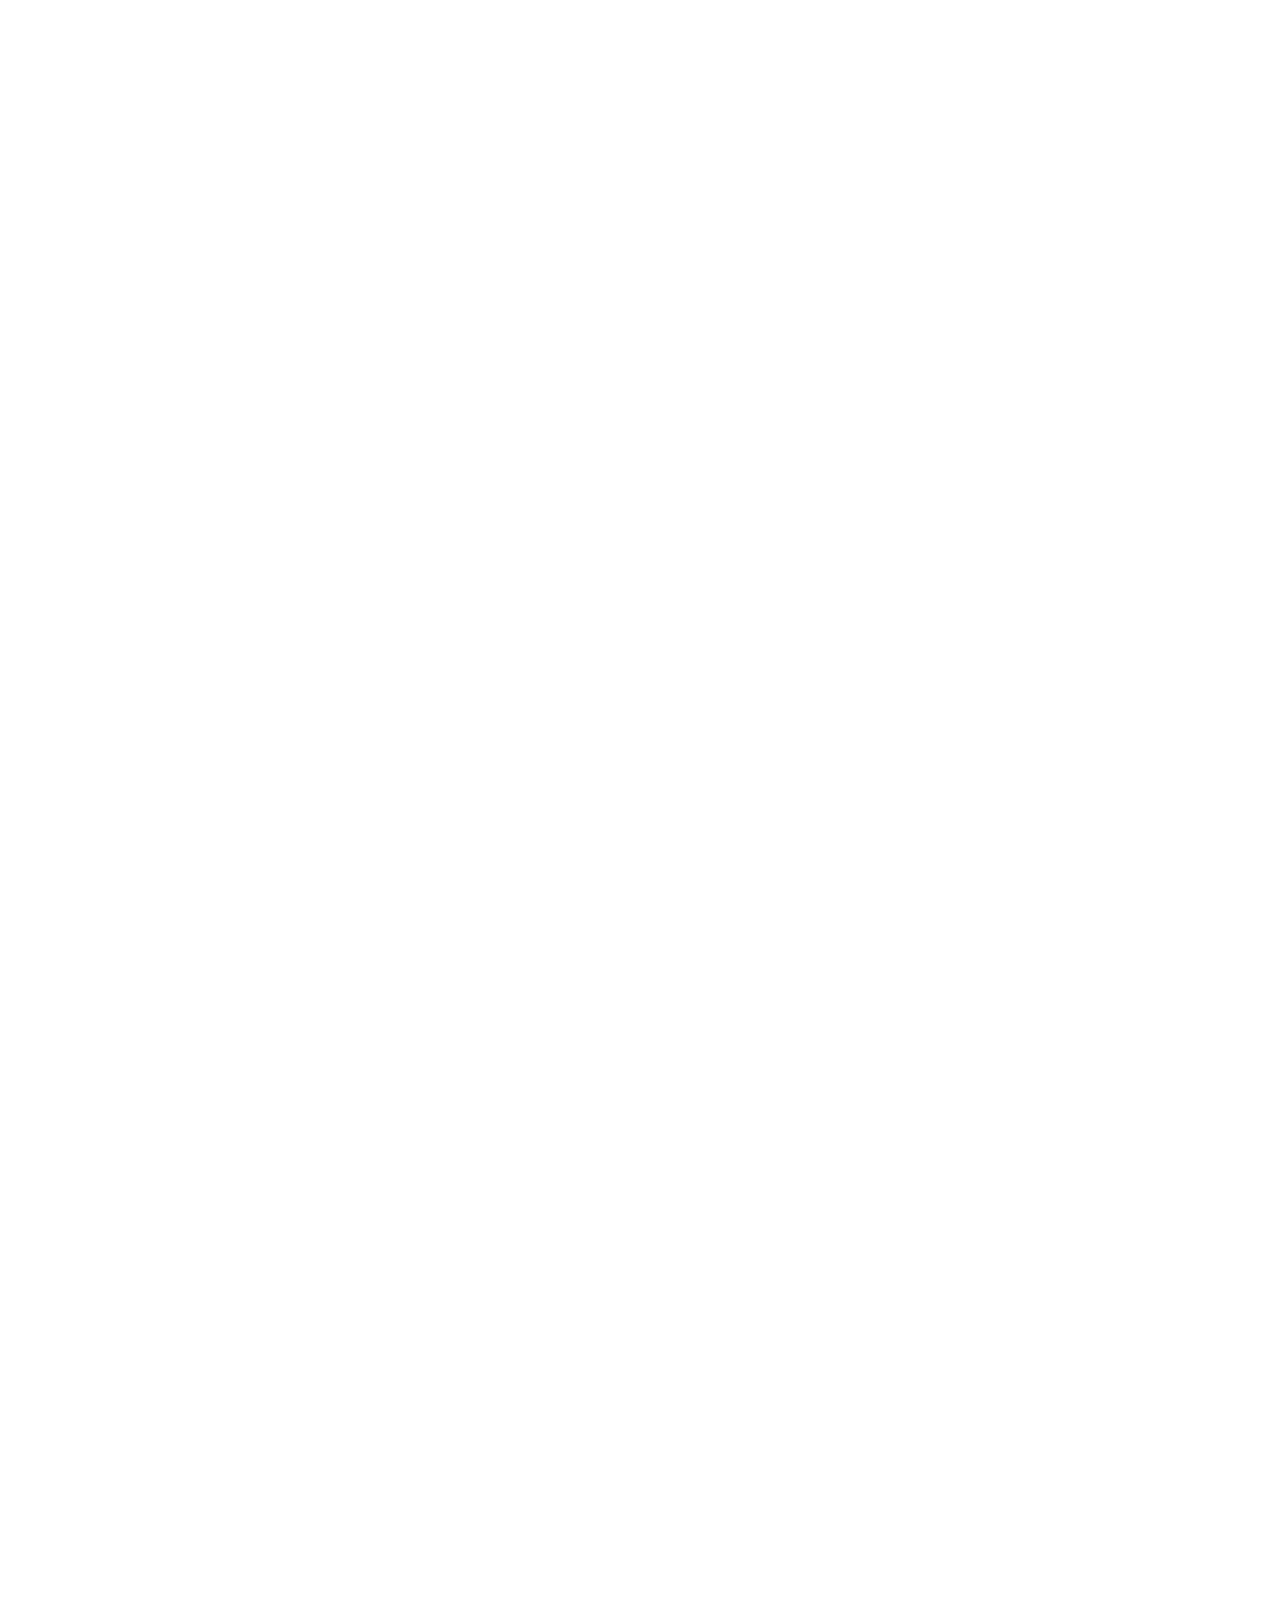
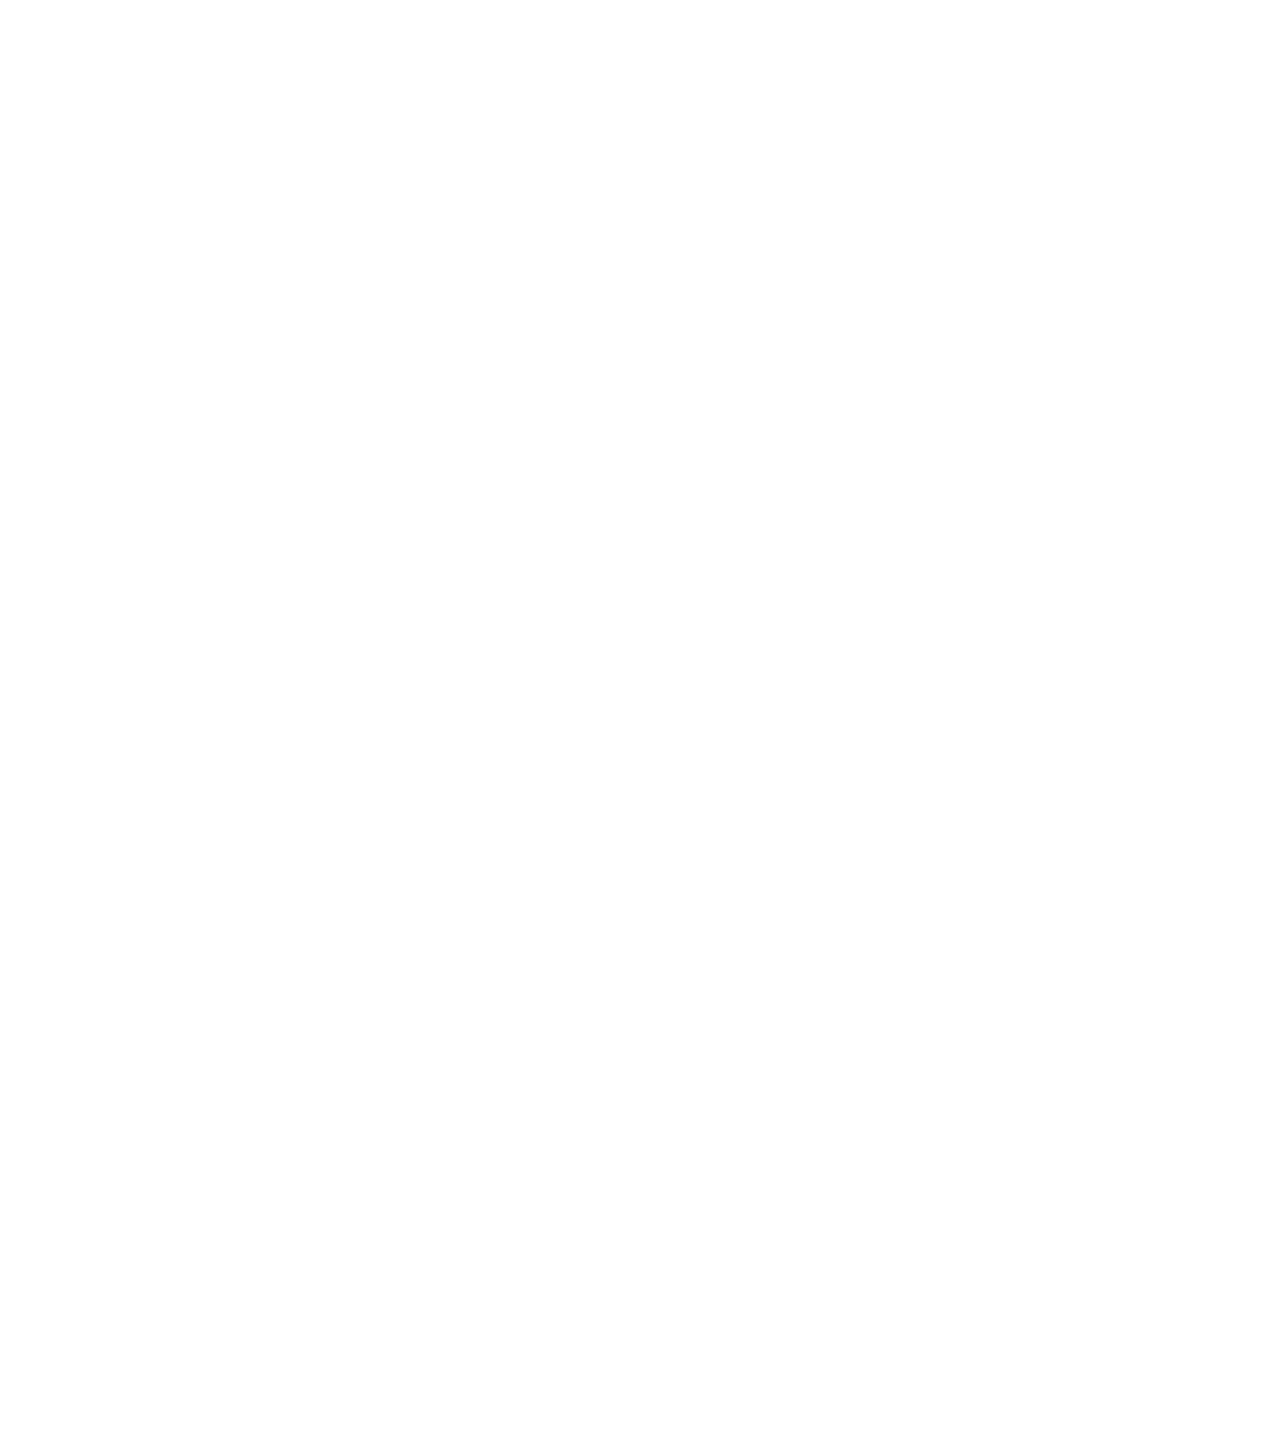
==== commit 9ecfa985: "Rename index page" ====
--- a/index.html
+++ b/index.html
@@ -1,329 +1,504 @@
-<!DOCTYPE html>
-<html lang="en">
-<head>
-  <meta charset="utf-8">
-  <meta name="viewport" content="width=device-width, initial-scale=1.0">
-  <meta name="description" content="">
-  <meta name="author" content="">
-  <title>SelfDeploy</title>
-  <link href="css/bootstrap.min.css" rel="stylesheet">
-  <link href="css/animate.min.css" rel="stylesheet">
-  <link href="css/font-awesome.min.css" rel="stylesheet">
-  <link href="css/lightbox.css" rel="stylesheet">
-  <link href="css/main.css" rel="stylesheet">
-  <link id="css-preset" href="css/presets/preset1.css" rel="stylesheet">
-  <link href="css/responsive.css" rel="stylesheet">
-  <link href="css/expand.css" rel="stylesheet">
-
-  <!--[if lt IE 9]>
-    <script src="js/html5shiv.js"></script>
-    <script src="js/respond.min.js"></script>
-  <![endif]-->
-
-  <link href='https://fonts.googleapis.com/css?family=Open+Sans:300,400,600,700' rel='stylesheet' type='text/css'>
-  <link rel="shortcut icon" href="images/favicon.ico">
-  <style>
-    .navbar-top .navbar {
-      margin-bottom:0 !important;
-      min-height: 15px !important;
-    }
-
-    .navbar-nav-top > li > a {
-      padding-top:5px !important;
-      padding-bottom:5px !important;
-    }
-  </style>
-</head><!--/head-->
-
-<body>
-
-  <!--.preloader-->
-  <div class="preloader"> <i class="fa fa-circle-o-notch fa-spin"></i></div>
-  <!--/.preloader-->
-  <header id="home">
-  <!--
-    <nav class="navbar-top navbar-inverse navbar-static-top">
-      <div class="container-fluid">
-        <a href="index-en.html"><img src="images/flags/US.png" /></a>
-        <a href="index.html"><img src="images/flags/FR.png" /></a>
-      </div>
-    </nav>
-  -->
-  
-    <div id="home-slider" class="carousel slide carousel-fade" data-ride="carousel" data-interval="7000">
-      <div class="carousel-inner">
-        <div class="item active" style="background-image: url(images/sd_cap/sd_dashboard_1.png)">
-          <div class="caption">
-            <p class="animated fadeInLeftBig">
-              <span id="reduc">0%</span> r&eacute;duction des co&ucirc;ts
-              &nbsp;&nbsp;&nbsp;
-              <span id="ttm">0%</span> r&eacute;duction time to market
-              &nbsp;&nbsp;&nbsp;
-              <span id="product">0%</span> am&eacute;lioration de productivit&eacute;
-            </p>
-            <h1 class="animated fadeInLeftBig"><span>Simplifiez-vous vos clouds</span></h1>
-            <p class="animated fadeInRightBig">D&eacute;ployez vos serveurs et vos applications dans des environnements multi cloud hybride d’une mani&egrave;re</p>
-            <p class="animated fadeInRightBig">automatis&eacute;e, standardis&eacute;e et profitable. Gardez le contr&ocirc;le de vos usages et optimisez vos co&ucirc;ts</p>
-            <p class="animated fadeInRightBig"> tout en &eacute;tant plus agile</p>
-          </div>
-        </div>
-        <div class="item" style="background-image: url(images/slider/1.jpg)">
-          <div class="caption">
-            <h1 class="animated fadeInLeftBig"><span>WORLD CLASS CLOUD MANAGEMENT</span></h1>
-            <p class="animated fadeInRightBig">ORCHESTREZ VOS CLOUDS. DEPLOYEZ VOS APPLICATIONS.</p>
-            <p class="animated fadeInRightBig">AUTOMATISEZ VOS TACHES.  BAISSEZ VOS CO&ucirc;TS</p>
-            <a data-scroll class="btn btn-start btn-info animated fadeInUpBig" href="#"><span class="glyphicon glyphicon-pencil" aria-hidden="true"></span><strong>&nbsp;&nbsp;&nbsp;&nbsp;Inscription</strong></a>
-            &nbsp;&nbsp;&nbsp;&nbsp;&nbsp;&nbsp;
-            <a data-scroll class="btn btn-start btn-info animated fadeInUpBig" href="#">&nbsp;&nbsp;&nbsp;&nbsp;&nbsp;&nbsp;&nbsp;&nbsp;<span class="glyphicon glyphicon-film" aria-hidden="true"></span><strong>&nbsp;&nbsp;&nbsp;Vid&eacute;o&nbsp;&nbsp;&nbsp;&nbsp;&nbsp;&nbsp;</strong></a>
-          </div>
-        </div>
-        <div class="item" style="background-image: url(images/slider/3.jpg)">
-          <div class="caption">
-            <h1 class="animated fadeInLeftBig">Facturation <span>&agrave; l'usage</span></h1>
-            <p class="animated fadeInRightBig">Uniquement en fonction de l'utilisation, par tranche de 1 heure.</p>
-            <p class="animated fadeInRightBig">Vous d&eacute;cidez d'allumer, &eacute;teindre ou supprimer les machines en fonction de vos imp&eacute;ratifs.</p>
-            <p class="animated fadeInRightBig">Vous ne payez que ce que vous consommez !</p>
-            <a data-scroll class="btn btn-start btn-info animated fadeInUpBig" href="https://portal.selfdeploy.com"><span class="glyphicon glyphicon-user" aria-hidden="true"></span><strong>&nbsp;&nbsp;&nbsp;Se Connecter</strong></a>
-          </div>
-        </div>        <div class="item" style="background-image: url(images/sd_cap/sd_dashboard_1.png)">
-          <div class="caption">
-            <h1 class="animated fadeInLeftBig"><span>Reporting D&eacute;taill&eacute;</span></h1>
-            <p class="animated fadeInRightBig">Tableau de bord quotidien qui vous apporte un pilotage pr&eacute;cis des actions</p>
-            <p class="animated fadeInRightBig">initi&eacute;es par vos &eacute;quipes et leur impact budg&eacute;taire.</p>
-            <a data-scroll class="btn btn-start btn-info animated fadeInUpBig" href="https://portal.selfdeploy.com"><span class="glyphicon glyphicon-user" aria-hidden="true"></span><strong>&nbsp;&nbsp;&nbsp;Se Connecter</strong></a>
-          </div>
-        </div>
-        <div class="item" style="background-image: url(images/slider/3.jpg)">
-          <div class="caption">
-            <h1 class="animated fadeInLeftBig"><span>Des &eacute;quipes plus agiles</span></h1>
-            <p class="animated fadeInRightBig">Vous d&eacute;finissez les droits allou&eacute;s &agrave; vos utilisateurs.</p>
-            <p class="animated fadeInRightBig">D&egrave;s r&eacute;ception des acc&egrave;s, ils deviennent autonomes dans la gestion de leurs projets.</p>
-            <p class="animated fadeInRightBig">Finis les longs processus de validation, vous gagnez en productivit&eacute; !</p>
-            <a data-scroll class="btn btn-start btn-info animated fadeInUpBig" href="https://portal.selfdeploy.com"><span class="glyphicon glyphicon-user" aria-hidden="true"></span><strong>&nbsp;&nbsp;&nbsp;Se Connecter</strong></a>
-          </div>
-        </div>
-
-      </div>
-      <a class="left-control" href="#home-slider" data-slide="prev"><i class="fa fa-angle-left"></i></a>
-      <a class="right-control" href="#home-slider" data-slide="next"><i class="fa fa-angle-right"></i></a>
-
-      <a id="tohash" href="#services"><i class="fa fa-angle-down"></i></a>
-
-    </div><!--/#home-slider-->
-    <style>
-      .navbar {
-        margin-bottom:10 !important;
-        min-height: 50px !important;
-      }
-
-      .navbar-nav > li > a {
-        padding-top:15px !important;
-        padding-bottom:15px !important;
-      }
-
-    </style>
-    <div class="main-nav">
-      <div class="container">
-        <div class="navbar-header">
-          <button type="button" class="navbar-toggle" data-toggle="collapse" data-target=".navbar-collapse">
-            <span class="sr-only">Toggle navigation</span>
-            <span class="icon-bar"></span>
-            <span class="icon-bar"></span>
-            <span class="icon-bar"></span>
-          </button>
-          <a class="navbar-brand" href="index.html">
-            <h1><img style="margin-top: -15px" class="img-responsive" src="images/sd_white.logo.png" alt="logo"></h1>
-          </a>
-        </div>
-        <div class="collapse navbar-collapse">
-          <ul class="nav navbar-nav navbar-right">
-            <li class="scroll active"><a href="#home">Home</a></li>
-            <li class="scroll"><a href="#produit">Produit</a></li>
-            <li class="scroll"><a href="#services">Pourquoi SelfDeploy</a></li>
-            <li class="scroll"><a href="#about-us">Pricing</a></li>
-            <li class="scroll"><a href="#contact">Ressources</a></li>
-            <li class="scroll"><a href="https://portal.selfdeploy.com" target="_blank">Connexion</a></li>
-          </ul>
-        </div>
-      </div>
-    </div><!--/#main-nav-->
-  </header><!--/#home-->
-  <section id="produit">
-    <div class="container">
-      <div class="heading wow fadeInUp" data-wow-duration="1000ms" data-wow-delay="300ms">
-        <div class="row">
-          <div class="text-center col-sm-4">
-            <h2>Orchestration multi cloud complète</h2>
-            <p>
-              SelfDeploy intègre un large écosystème de fournisseurs cloud. Choisissez celui qui correspond à vos besoins. Vous pouvez gérer toute votre infrastructure via SelfDeploy et contrôler le cycle de vie des applications en fonction de vos priorités business.
-            </p>
-          </div>
-          <div class="text-center col-sm-8">
-            <img class="img-responsive" src="images/sd_cap/sd_integration_model.png"
-          </div>
-        </div>
-        <div class="row">
-          <div class="col-sm-12">
-            <input id="toggle" type="checkbox">
-            <label for="toggle"></label>
-            <div id="expand">
-                <div class="col-md-4">
-                  <center>
-                    <h3><b>Scheduling pré-défini</b></h3>
-                    <img class="img-responsive img-circle" src="images/sd_cap/sd_sched2.png">
-                  </center>
-                  <br />
-                  <p>
-                  Des plans de scheduling prédéfinis et personnalisables sont disponibles. Ils permettent aux utilisateurs de programmer la date et l’heure spécifique auxquelles les instances vont s’allumer, s’éteindre ou être supprimées.
-                  </p>
-                </div>
-                <div class="col-md-4">
-                  <center>
-                    <h3><b>Gestion des backups</b></h3>
-                    <img class="img-responsive img-circle" src="images/sd_cap/sd_list_instances.png">
-                  </center>
-                  <br />
-                  <p>
-                    Des politiques de sauvegarde seront appliquées via des snapshots sur les volumes de votre choix ou sur le serveur entier.
-                  </p>
-                </div>
-                <div class="col-md-4">
-                  <center>
-                    <h3><b>Partout dans le monde</b></h3>
-                    <img class="img-responsive img-circle" src="images/sd_cap/sd_pricing_model_2.png">
-                  </center>
-                  <br />
-                  <p>
-                    SelfDeploy est parfaitement adapté pour la gestion des opérations partout dans le monde. Il offre un portail multi-fuseaux horaires, multi-devises et multi-langues et un dashboard intuitif pour gérer les workloads cloud via une interface unique. C’est plus d’efficience, de contrôle et de scalabilité.
-                  </p>
-                </div>
-            </div>
-          </div>
-        </div>
-      </div>
-    </div>
-  </section>
-  <section id="services">
-    <div class="container">
-      <div class="heading wow fadeInUp" data-wow-duration="1000ms" data-wow-delay="300ms">
-        <div class="row">
-          <div class="text-center col-sm-8 col-sm-offset-2">
-            <h2>Des fonctionnalit&eacute;s optimis&eacute;es</h2>
-          </div>
-          <div class="text-center col-sm-8 col-sm-offset-2">
-            <h3>B&eacute;n&eacute;ficiez de toute la flexibilit&eacute; du cloud : <strong>z&eacute;ro</strong> engagement !</h3>
-            <p>SelfDeploy est LA solution pour mettre en &oelig;uvre rapidement des environnements de d&eacute;veloppement, test ou production pour vos applications dans le cloud : vos param&egrave;tres de s&eacute;curit&eacute; sont int&eacute;gr&eacute;s, c’est rapide et flexible, et vous ma&icirc;trisez les budgets !</p>
-          </div>
-          <div class="text-center col-sm-8 col-sm-offset-2">
-            <h2></h2>
-            <p></p>
-          </div>
-        </div>
-      </div>
-      <div class="text-center our-services">
-        <div class="row">
-          <div class="col-sm-3 wow fadeInDown" data-wow-duration="1000ms" data-wow-delay="300ms">
-            <div class="service-icon">
-              <i class="fa fa-cloud"></i>
-            </div>
-            <div class="service-info">
-              <h3>Simple</h3>
-              <p>Une plateforme intégrée qui standardise l’accès et l’usage de clouds publiques et privés.</p>
-            </div>
-          </div>
-          <div class="col-sm-3 wow fadeInDown" data-wow-duration="1000ms" data-wow-delay="450ms">
-            <div class="service-icon">
-              <i class="fa fa-umbrella"></i>
-            </div>
-            <div class="service-info">
-              <h3>S&eacute;r&eacute;nit&eacute;</h3>
-              <p>Sauvegarde journali&egrave;re int&eacute;grant 7 points de restauration; vous pouvez g&eacute;n&eacute;rer des snapshots ponctuels et utiliser la fonction DRP pour restaurer une machine &agrave; partir d’un snapshot</p>
-            </div>
-          </div>
-          <div class="col-sm-3 wow fadeInDown" data-wow-duration="1000ms" data-wow-delay="550ms">
-            <div class="service-icon">
-              <i class="fa fa-flask"></i>
-            </div>
-            <div class="service-info">
-              <h3>Performance</h3>
-              <p>M&eacute;trologie disponible sur chaque machine virtuelle que vous cr&eacute;ez; vous pouvez ainsi suivre vos graphes CPU, RAM, Disque, IO, disponibilit&eacute;, ...</p>
-            </div>
-          </div>
-          <div class="col-sm-3 wow fadeInUp" data-wow-duration="1000ms" data-wow-delay="650ms">
-            <div class="service-icon">
-              <i class="fa fa-coffee"></i>
-            </div>
-            <div class="service-info">
-              <h3>Contr&ocirc;le</h3>
-              <p>Vous d&eacute;finissez &agrave; l'avance quand s'allumeront ou s'&eacute;teindront vos machines.</p>
-            </div>
-          </div>
-        </div>
-      </div>
-    </div>
-  </section><!--/#services-->
-  <section id="about-us" class="parallax">
-    <div class="container text-center">
-      <div class="row">
-        <div class="col-sm-12">
-          <div class="about-info wow fadeInUp" data-wow-duration="1000ms" data-wow-delay="300ms">
-            <h2>A propos de SelfDeploy</h2>
-            <p><iframe width="760px" height="385px" src="https://www.youtube.com/embed/vG45rtyzlko"></iframe></p>
-          </div>
-        </div>
-      </div>
-    </div>
-  </section><!--/#about-us-->
-  <!-- <section id="contact">  </section> -->
-   <footer id="footer">
-    <div class="footer-top wow fadeInUp" data-wow-duration="1000ms" data-wow-delay="300ms">
-      <div class="container text-center">
-        <div class="footer-logo">
-          <a href="index.html"><img class="img-responsive" src="images/logo.png" alt=""></a>
-        </div>
-        <div class="social-icons">
-          <ul>
-            <li><a class="twitter" href="https://twitter.com/linkbynet" target="_blank"><i class="fa fa-twitter"></i></a></li>
-            <li><a class="facebook" href="https://www.facebook.com/LINKBYNET" target="_blank"><i class="fa fa-facebook"></i></a></li>
-          </ul>
-        </div>
-      </div>
-    </div>
-    <div class="footer-bottom">
-      <div class="container">
-        <div class="row">
-          <div class="col-sm-6">
-            <p>&copy; 2015 Linkbynet.</p>
-          </div>
-        </div>
-      </div>
-    </div>
-  </footer>
-
-  <script type="text/javascript" src="js/jquery.js"></script>
-  <script type="text/javascript" src="js/bootstrap.min.js"></script>
-  <script type="text/javascript" src="https://maps.google.com/maps/api/js?sensor=true"></script>
-  <script type="text/javascript" src="js/jquery.inview.min.js"></script>
-  <script type="text/javascript" src="js/wow.min.js"></script>
-  <script type="text/javascript" src="js/mousescroll.js"></script>
-  <script type="text/javascript" src="js/smoothscroll.js"></script>
-  <script type="text/javascript" src="js/jquery.countTo.js"></script>
-  <script type="text/javascript" src="js/lightbox.min.js"></script>
-  <script type="text/javascript" src="js/main.js"></script>
-  <script type="text/javascript" src="js/jquery.animateNumber.min.js"></script>
-  <script>
-$(document).ready(function() {
-  var percent_number_step = $.animateNumber.numberStepFactories.append('%');
-  $('#reduc').show(function() {
-    $('#reduc').animateNumber({ number: 30, 'font-size': '30px', numberStep: percent_number_step}, 2000);
-  });
-  $('#ttm').show(function() {
-    $('#ttm').animateNumber({ number: 80, 'font-size': '30px', numberStep: percent_number_step}, 2000);
-  });
-  $('#product').show(function() {
-    $('#product').animateNumber({ number: 40, 'font-size': '30px', numberStep: percent_number_step}, 2000);
-  });
-});
-  </script>
-</body>
-</html>
+<!DOCTYPE html>
+<html lang="en">
+<head>
+  <meta charset="utf-8">
+  <meta name="viewport" content="width=device-width, initial-scale=1.0">
+  <meta name="description" content="">
+  <meta name="author" content="">
+  <title>SelfDeploy</title>
+  <link href="css/bootstrap.min.css" rel="stylesheet">
+  <link href="css/animate.min.css" rel="stylesheet">
+  <link href="css/font-awesome.min.css" rel="stylesheet">
+  <link href="css/lightbox.css" rel="stylesheet">
+  <link href="css/main.css" rel="stylesheet">
+  <link id="css-preset" href="css/presets/preset1.css" rel="stylesheet">
+  <link href="css/responsive.css" rel="stylesheet">
+  <link href="css/expand.css" rel="stylesheet">
+  <link href="css/landing.css" rel="stylesheet">
+  <!--[if lt IE 9]>
+    <script src="js/html5shiv.js"></script>
+    <script src="js/respond.min.js"></script>
+  <![endif]-->
+
+  <link href='https://fonts.googleapis.com/css?family=Open+Sans:300,400,600,700' rel='stylesheet' type='text/css'>
+  <link rel="shortcut icon" href="images/favicon.ico">
+</head><!--/head-->
+<body>
+  <!--.preloader-->
+  <div class="preloader"> <i class="fa fa-circle-o-notch fa-spin"></i></div>
+  <!--/.preloader-->
+  <header>
+    <nav class="navbar navbar-default navbar-fixed-top">
+      <div class="container">
+        <div class="navbar-header">
+          <button type="button" class="navbar-toggle" data-toggle="collapse" data-target=".navbar-collapse">
+            <span class="sr-only">Toggle navigation</span>
+            <span class="icon-bar"></span>
+            <span class="icon-bar"></span>
+            <span class="icon-bar"></span>
+          </button>
+          <a class="navbar-brand" href="index.html">
+            <h1><img style="margin-top: -15px" class="img-responsive" src="images/sd_white.logo.png" alt="logo"></h1>
+          </a>
+        </div>
+        <div class="collapse navbar-collapse">
+          <ul class="nav navbar-nav navbar-right">
+            <li class="scroll active"><a href="#home">Home</a></li>
+            <li class="scroll"><a href="#products">Produit</a></li>
+            <li class="scroll"><a href="#whysd">Pourquoi SelfDeploy</a></li>
+            <li class="scroll"><a href="#pricing">Tarifs</a></li>
+            <li class="scroll"><a href="#resources">Ressources</a></li>
+            <li class="scroll"><a href="https://portal.selfdeploy.com" target="_blank">Connexion</a></li>
+          </ul>
+        </div>
+      </div>
+    </nav>
+  </header>
+  <div id="main" style="margin-top:-50px">
+  <section id="home">
+    <div id="home-slider" class="carousel slide carousel-fade" data-ride="carousel" data-interval="7000">
+      <div class="carousel-inner">
+        <div class="item active" style="background-image: url(images/sd_cap/sd_dashboard_1.png)">
+          <div class="caption">
+            <h1 class="animated fadeInLeftBig"><span>World class cloud management</span></h1>
+            <p class="animated fadeInRightBig">Orchestrez vos clouds. Deployes vos applications.</p>
+            <p class="animated fadeInRightBig">Automatisez vos t&acirc;ches.  Baissez vos co&ucirc;ts</p>
+            <a data-scroll class="btn btn-start btn-info animated fadeInUpBig" href="#"><span class="glyphicon glyphicon-pencil" aria-hidden="true"></span><strong>&nbsp;&nbsp;&nbsp;&nbsp;Inscription</strong></a>
+            &nbsp;&nbsp;&nbsp;&nbsp;&nbsp;&nbsp;
+            <a data-scroll class="btn btn-start btn-info animated fadeInUpBig" href="#">&nbsp;&nbsp;&nbsp;&nbsp;&nbsp;&nbsp;&nbsp;&nbsp;<span class="glyphicon glyphicon-film" aria-hidden="true"></span><strong>&nbsp;&nbsp;&nbsp;Vid&eacute;o&nbsp;&nbsp;&nbsp;&nbsp;&nbsp;&nbsp;</strong></a>
+          </div>
+        </div>
+      </div>
+      <a id="tohash" href="#products"><i class="fa fa-angle-down"></i></a>
+    </div>
+  </section>
+  <section id="products">
+    <div class="container">
+      <div class="heading wow fadeInUp" data-wow-duration="1000ms" data-wow-delay="300ms">
+        <div class="row">
+          <div class="col-sm-3">
+            <div class="row">
+              <div class="col-sm-2">
+                <h2><span id="reduc" class="animnum"></span></h2>
+              </div>
+              <div class="col-sm-9 col-sm-offset-1">
+                <span class="animtext">R&eacute;duction<br>des co&ucirc;ts</span>
+              </div>
+            </div>
+          </div>
+          <div class="col-sm-3">
+            <div class="row">
+              <div class="col-sm-2">
+                <h3><span id="ttm" class="animnum"></span></h3>
+              </div>
+              <div class="col-sm-9 col-sm-offset-1">
+                <span class="animtext">R&eacute;duction du<br>time-to-market</span>
+              </div>
+            </div>
+          </div>
+          <div class="col-sm-3">
+            <div class="row">
+              <div class="col-sm-2">
+                <h3><span id="product" class="animnum"></span></h3>
+              </div>
+              <div class="col-sm-9 col-sm-offset-1">
+                <span class="animtext">Am&eacute;lioration<br>de la productivit&eacute;</span>
+              </div>
+            </div>
+          </div>
+          <div class="col-sm-3">
+            <div class="row">
+              <div class="col-sm-2">
+                <h3><span id="resut" class="animnum"></span></h3>
+              </div>
+              <div class="col-sm-9 col-sm-offset-1">
+                <span class="animtext">Meilleure utilisation<br>des ressources</span>
+              </div>
+            </div>
+          </div>
+        </div>
+        <div class="row">
+          <div class="col-sm-12">
+            <h1 class="text-center bigtext">Simplifiez-vous vos clouds</h1>
+          </div>
+        </div>
+        <div class="row">
+          <div class="col-sm-12 text-center">
+            Déployez vos serveurs et vos applications dans des environnements multi cloud hybride d’une manière automatisée, standardisée et profitable. Gardez le contrôle de vos usages et optimisez vos coûts tout en étant plus agile.
+          </div>
+        </div>
+        <div class="row">
+          <div class="col-sm-12 text-center">
+            <video width="600" controls>
+              <source src="video/sd_itforum_oct2016.mp4" type="video/mp4">
+            </video>
+          </div>
+        </div>
+      </div>
+    </div>
+  </section>
+  <section id="whysd">
+        <div class="container">
+      <div class="heading wow fadeInUp" data-wow-duration="1000ms" data-wow-delay="300ms">
+        <div class="row">
+          <div class="text-center col-sm-4">
+            <h2>Orchestration multi cloud complète</h2>
+            <p>
+              SelfDeploy intègre un large écosystème de fournisseurs cloud. Choisissez celui qui correspond à vos besoins. Vous pouvez gérer toute votre infrastructure via SelfDeploy et contrôler le cycle de vie des applications en fonction de vos priorités business.
+            </p>
+          </div>
+          <div class="text-center col-sm-8">
+            <img class="img-responsive box-shadow" src="images/sd_cap/sd_integration_model.png">
+          </div>
+        </div>
+        <div class="row">
+          <div class="col-sm-12">
+            <input id="toggle" type="checkbox">
+            <label for="toggle"></label>
+            <div id="expand">
+                <div class="col-md-4">
+                  <center>
+                    <h3><b>Scheduling pré-défini</b></h3>
+                    <img class="img-responsive img-circle box-shadow" src="images/sd_cap/sd_sched2.png">
+                  </center>
+                  <br />
+                  <p>
+                  Des plans de scheduling prédéfinis et personnalisables sont disponibles. Ils permettent aux utilisateurs de programmer la date et l’heure spécifique auxquelles les instances vont s’allumer, s’éteindre ou être supprimées.
+                  </p>
+                </div>
+                <div class="col-md-4">
+                  <center>
+                    <h3><b>Gestion des backups</b></h3>
+                    <img class="img-responsive img-circle box-shadow" src="images/sd_cap/sd_list_instances.png">
+                  </center>
+                  <br />
+                  <p>
+                    Des politiques de sauvegarde seront appliquées via des snapshots sur les volumes de votre choix ou sur le serveur entier.
+                  </p>
+                </div>
+                <div class="col-md-4">
+                  <center>
+                    <h3><b>Partout dans le monde</b></h3>
+                    <img class="img-responsive img-circle box-shadow" src="images/sd_cap/sd_pricing_model_2.png">
+                  </center>
+                  <br />
+                  <p>
+                    SelfDeploy est parfaitement adapté pour la gestion des opérations partout dans le monde. Il offre un portail multi-fuseaux horaires, multi-devises et multi-langues et un dashboard intuitif pour gérer les workloads cloud via une interface unique. C’est plus d’efficience, de contrôle et de scalabilité.
+                  </p>
+                </div>
+            </div>
+          </div>
+        </div>
+        <br>
+        <div class="row">
+          <div class="text-center col-sm-8">
+            <img class="img-responsive box-shadow" src="images/sd_cap/sd_mktplace.png">
+          </div>
+          <div class="text-center col-sm-4">
+            <h2>Une Marketplace prête à l’emploi</h2>
+            <p>
+              Assurez une livraison des services rapide et fluide avec une marketplace prête à l’emploi. SelfDeploy permet le déploiement facile et une gestion simple des applications dans différents environnements cloud et intègre la gestion des configurations.
+            </p>
+          </div>
+        </div>
+        <div class="row">
+          <div class="col-sm-12">
+            <input id="toggle2" type="checkbox">
+            <label for="toggle2"></label>
+            <div id="expand2">
+                <div class="col-md-4 col-md-offset-2">
+                  <center>
+                    <h3><b>Click to deploy</b></h3>
+                    <img class="img-responsive img-circle box-shadow" src="images/sd_cap/sd_sched2.png">
+                  </center>
+                  <br />
+                  <p>
+                  La Marketplace propose une bibliothèque de templates de machines virtuelles, des composants middleware pré-packagés et des applications prêtes-à-l’emploi.
+                  </p>
+                </div>
+                <div class="col-md-4">
+                  <center>
+                    <h3><b>Gouvernance</b></h3>
+                    <img class="img-responsive img-circle box-shadow" src="images/sd_cap/sd_list_instances.png">
+                  </center>
+                  <br />
+                  <p>
+                    SelfDeploy permet le déploiement facile et une gestion simple des applications dans différents environnements cloud. Il intègre aussi la gestion des configurations avec une gouvernance basée sur des politiques prédéfinies.
+                  </p>
+                </div>
+            </div>
+          </div>
+        </div>
+        <br>
+        <div class="row">
+          <div class="text-center col-sm-4">
+            <h2>Gestion optimisée des coûts</h2>
+            <p>
+              Bénéficiez d’une transparence financière jamais vue sur vos coûts et vos consommations avec le chargeback (rétro-facturation) granulaire et les rapports de SelfDeploy. Selfdeploy vous aide à réduire drastiquement la facture de l’IT et les dépenses opérationnelles en réduisant les coûts des workloads de plus de 30%.
+            </p>
+          </div>
+          <div class="text-center col-sm-8">
+            <img class="img-responsive box-shadow" src="images/sd_cap/sd_dashboard_1.png">
+          </div>
+        </div>
+        <div class="row">
+          <div class="col-sm-12">
+            <input id="toggle3" type="checkbox">
+            <label for="toggle3"></label>
+            <div id="expand3">
+                <div class="col-md-4">
+                  <center>
+                    <h3><b>Facture consolid&eacute;e</b></h3>
+                    <img class="img-responsive img-circle box-shadow" src="images/sd_cap/sd_sched2.png">
+                  </center>
+                  <br />
+                  <p>
+                  Profitez de la facturation consolidée pour avoir une vision claire des coûts et du ROI de vos différents projets, par business unit ou direction, sur le(s) environnement(s) cloud de votre choix.
+                  </p>
+                </div>
+                <div class="col-md-4">
+                  <center>
+                    <h3><b>Contrôle du budget</b></h3>
+                    <img class="img-responsive img-circle box-shadow" src="images/sd_cap/sd_list_instances.png">
+                  </center>
+                  <br />
+                  <p>
+                    Contrôlez votre budget avec la gestion des quotas et les alertes. Utilisez des données d’analyse et de gestion en temps réel comme les tendances et les prévisions de consommation pour améliorer le planning de la capacité et pour optimiser votre budget.
+                  </p>
+                </div>
+                <div class="col-md-4">
+                  <center>
+                    <h3><b>Refacturation interne</b></h3>
+                    <img class="img-responsive img-circle box-shadow" src="images/sd_cap/sd_pricing_model_2.png">
+                  </center>
+                  <br />
+                  <p>
+                    Définissez des modèles de prix et des budgets pour vos différentes entités et pour vos projets. Utilisez l’option de refacturation interne dans SelfDeploy pour proposer et vendre un catalogue de services innovants. Devenez un prestataire de services interne.
+                  </p>
+                </div>
+            </div>
+          </div>
+        </div>
+        <!-- SERVICES -->
+        <div class="row text-center our-services">
+          <div class="col-sm-3 wow fadeInDown" data-wow-duration="1000ms" data-wow-delay="300ms">
+            <div class="panel panel-default box-shadow"><div class="panel-body panel-fixed">
+            <div class="service-icon">
+              <i class="fa fa-cloud"></i>
+            </div>
+            <div class="service-info">
+              <h3>Simple</h3>
+              <p>Une plateforme intégrée qui standardise l’accès et l’usage de clouds publiques et privés.</p>
+            </div>
+            </div></div>
+          </div>
+          <div class="col-sm-3 wow fadeInDown" data-wow-duration="1000ms" data-wow-delay="450ms">
+            <div class="panel panel-default box-shadow"><div class="panel-body panel-fixed">
+            <div class="service-icon">
+              <i class="fa fa-usd"></i>
+            </div>
+            <div class="service-info">
+              <h3>Optimisation des coûts</h3>
+              <p>Payez que ce que vous utilisez. Comparateur de clouds, quotas et alertes budgétaires</p>
+            </div>
+            </div></div>
+          </div>
+          <div class="col-sm-3 wow fadeInDown" data-wow-duration="1000ms" data-wow-delay="550ms">
+            <div class="panel panel-default box-shadow"><div class="panel-body panel-fixed">
+            <div class="service-icon">
+              <i class="fa fa-cloud-upload"></i>
+            </div>
+            <div class="service-info">
+              <h3>Agile</h3>
+              <p>Accélérez vos déploiements IT et déployez des nouvelles applications au rythme de votre business</p>
+            </div>
+            </div></div>
+          </div>
+          <div class="col-sm-3 wow fadeInUp" data-wow-duration="1000ms" data-wow-delay="650ms">
+            <div class="panel panel-default box-shadow"><div class="panel-body panel-fixed">
+            <div class="service-icon">
+              <i class="fa fa-users"></i>
+            </div>
+            <div class="service-info">
+              <h3>Sécurité renforcée</h3>
+              <p>Intégration avec l’écosystème de sécurité de l’entreprise, SSO et contrôle des accès basé sur des rôles (RBAC)</p>
+            </div>
+            </div></div>
+          </div>
+        </div>
+        <div class="row text-center our-services">
+          <div class="col-sm-3 wow fadeInDown" data-wow-duration="1000ms" data-wow-delay="300ms">
+            <div class="panel panel-default box-shadow"><div class="panel-body panel-fixed">
+            <div class="service-icon">
+              <i class="fa fa-shopping-cart"></i>
+            </div>
+            <div class="service-info">
+              <h3>Marketplace</h3>
+              <p>Diminuez le Time to market avec un catalogue standardisé de services et d’applications prêtes à l’emploi</p>
+            </div>
+            </div></div>
+          </div>
+          <div class="col-sm-3 wow fadeInDown" data-wow-duration="1000ms" data-wow-delay="450ms">
+            <div class="panel panel-default box-shadow"><div class="panel-body panel-fixed">
+            <div class="service-icon">
+              <i class="fa fa-cog"></i>
+            </div>
+            <div class="service-info">
+              <h3>API</h3>
+              <p>Automatisez vos interactions pour créer vos propres applications</p>
+            </div>
+            </div></div>
+          </div>
+          <div class="col-sm-3 wow fadeInDown" data-wow-duration="1000ms" data-wow-delay="550ms">
+            <div class="panel panel-default box-shadow"><div class="panel-body panel-fixed">
+            <div class="service-icon">
+              <i class="fa fa-lock"></i>
+            </div>
+            <div class="service-info">
+              <h3>Politiques de gestion</h3>
+              <p>Assurez la conformité et la gouvernance de vos workloads par un moteur automatisé de gestion des politiques de conformité</p>
+            </div>
+            </div></div>
+          </div>
+          <div class="col-sm-3 wow fadeInUp" data-wow-duration="1000ms" data-wow-delay="650ms">
+            <div class="panel panel-default box-shadow"><div class="panel-body panel-fixed">
+            <div class="service-icon">
+              <i class="fa fa-cogs"></i>
+            </div>
+            <div class="service-info">
+              <h3>DevOps</h3>
+              <p>Provisionnez des ressources cloud automatiquement par des workflows intégrés de développement pour accélérer le déploiement</p>
+            </div>
+            </div></div>
+          </div>
+        </div>
+        <!-- /SERVICES -->
+      </div>
+    </div>
+  </section>
+  <section id="pricing">
+    <div class="container">
+    <div class="heading wow fadeInUp" data-wow-duration="1000ms" data-wow-delay="300ms">
+    <div class="row">
+      <div class="col-sm-12">
+        <h1 class="text-center bigtext">Tarifs</h1>
+      </div>
+    </div>
+      <div class="row">
+        <div class="col-sm-4">
+          <div class="panel panel-default box-shadow">
+            <div class="panel-heading">
+              <h3 class="panel-title text-center">STANDARD</h3>
+              <h2 class="panel-title text-center"><b>0,03&euro;/h</b></h2>
+            </div>
+            <div class="panel-body panel-pricing">
+              <ul style="list-style-type:none">
+                <li>Gestion multi-cloud</li>
+                <li>Tableau de bord intuitif</li>
+                <li>Chargeback</li>
+                <li>Multi fuseau horaire &amp; multi devise</li>
+                <li>Librairies de templates OS</li>
+                <li>Gestion des sauvegardes</li>
+                <li>M&eacute;triques OS</li>
+                <li>Multi-tenancy</li>
+                <li>Gestion des quotas</li>
+                <li>Contr&ocirc;le d'acc&egrave;s par groupes</li>
+                <li>Planification</li>
+              </ul>
+            </div>
+            <div class="panel-footer text-center">
+              <button type="button" class="btn btn-primary">Acheter</button>
+            </div>
+          </div>
+        </div>
+        <div class="col-sm-4">
+          <div class="panel panel-default box-shadow">
+            <div class="panel-heading">
+              <h3 class="panel-title text-center">STANDARD</h3>
+              <h2 class="panel-title text-center"><b>35&euro;/mois</b></h2>
+            </div>
+            <div class="panel-body panel-pricing">
+              <ul style="list-style-type:none">
+                <li>Gestion multi-cloud</li>
+                <li>Tableau de bord intuitif</li>
+                <li>Chargeback</li>
+                <li>Multi fuseau horaire &amp; multi devise</li>
+                <li>Librairies de templates OS</li>
+                <li>Gestion des sauvegardes</li>
+                <li>M&eacute;triques OS</li>
+                <li>Multi-tenancy</li>
+                <li>Gestion des quotas</li>
+                <li>Contr&ocirc;le d'acc&egrave;s par groupes</li>
+                <li>Planification</li>
+              </ul>
+            </div>
+            <div class="panel-footer text-center">
+              <button type="button" class="btn btn-primary">Acheter</button>
+            </div>
+          </div>
+        </div>
+        <div class="col-sm-4">
+          <div class="panel panel-default box-shadow">
+            <div class="panel-heading">
+              <h3 class="panel-title text-center">ENTREPRISE</h3>
+              <h2 class="panel-title text-center">&nbsp;</h2>
+            </div>
+            <div class="panel-body panel-pricing">
+              <ul style="list-style-type:none">
+                <li>Tout ce qui est pr&eacute;sent en standard</li>
+                <li>+</li>
+                <li>Acc&egrave;s API</li>
+                <li>CSB interne</li>
+                <li>Marketplace</li>
+                <li>Gestion de configurations</li>
+                <li>Authentification Entreprise directory</li>
+                <li>Monitoring &amp; alertes</li>
+                <li>Infog&eacute;rance par Linkbynet</li>
+              </ul>
+            </div>
+            <div class="panel-footer text-center">
+              <button type="button" class="btn btn-primary">Nous contacter</button>
+            </div>
+          </div>
+        </div>
+      </div>
+    </div>
+    </div>
+  </section>
+  <section id="resources">
+  </section>
+  </div>
+  <script type="text/javascript" src="js/jquery.js"></script>
+  <script type="text/javascript" src="js/bootstrap.min.js"></script>
+  <script type="text/javascript" src="https://maps.google.com/maps/api/js?sensor=true"></script>
+  <script type="text/javascript" src="js/jquery.inview.min.js"></script>
+  <script type="text/javascript" src="js/wow.min.js"></script>
+  <script type="text/javascript" src="js/mousescroll.js"></script>
+  <script type="text/javascript" src="js/smoothscroll.js"></script>
+  <script type="text/javascript" src="js/jquery.countTo.js"></script>
+  <script type="text/javascript" src="js/lightbox.min.js"></script>
+  <script type="text/javascript" src="js/main.js"></script>
+  <script type="text/javascript" src="js/jquery.animateNumber.min.js"></script>
+  <script>
+$(document).ready(function() {
+  $(".nav a").on("click", function(){
+   $(".nav").find(".active").removeClass("active");
+   $(this).parent().addClass("active");
+  });
+  var percent_number_step = $.animateNumber.numberStepFactories.append('%');
+  $('#reduc').show(function() {
+    $('#reduc').animateNumber({ number: 30, 'font-size': '30px', numberStep: percent_number_step}, 2000);
+  });
+  $('#ttm').show(function() {
+    $('#ttm').animateNumber({ number: 80, 'font-size': '30px', numberStep: percent_number_step}, 2000);
+  });
+  $('#product').show(function() {
+    $('#product').animateNumber({ number: 40, 'font-size': '30px', numberStep: percent_number_step}, 2000);
+  });
+  $('#resut').show(function() {
+    $('#resut').animateNumber({ number: 50, 'font-size': '30px', numberStep: percent_number_step}, 2000);
+  });
+});
+  </script>
+</body>
+</html>
--- a/css/expand.css
+++ b/css/expand.css
@@ -47,3 +47,14 @@
 #toggle2:checked ~ label::before {
   content: "-";
 }
+#expand3 {
+  height: 0px;
+  overflow: hidden;
+  transition: height 0.5s;
+}
+#toggle3:checked ~ #expand3 {
+  height: auto;
+}
+#toggle3:checked ~ label::before {
+  content: "-";
+}
--- a/css/landing.css
+++ b/css/landing.css
@@ -0,0 +1,138 @@
+.navbar {
+  border:0;
+  margin-bottom:0;
+}
+.navbar-nav > li > a {
+  padding-top:15px !important;
+  padding-bottom:15px !important;
+}
+.navbar-default {
+  background-color: #4d8ef7;
+  border-color: #669aff;
+}
+.navbar-default .navbar-brand {
+  color: #97cffb;
+}
+.navbar-default .navbar-brand:hover,
+.navbar-default .navbar-brand:focus {
+  color: #fdfdfd;
+}
+.navbar-default .navbar-text {
+  color: #97cffb;
+}
+.navbar-default .navbar-nav > li > a {
+  color: #97cffb;
+}
+.navbar-default .navbar-nav > li > a:hover,
+.navbar-default .navbar-nav > li > a:focus {
+  color: #fdfdfd;
+}
+.navbar-default .navbar-nav > li > .dropdown-menu {
+  background-color: #4d8ef7;
+}
+.navbar-default .navbar-nav > li > .dropdown-menu > li > a {
+  color: #97cffb;
+}
+.navbar-default .navbar-nav > li > .dropdown-menu > li > a:hover,
+.navbar-default .navbar-nav > li > .dropdown-menu > li > a:focus {
+  color: #fdfdfd;
+  background-color: #669aff;
+}
+.navbar-default .navbar-nav > li > .dropdown-menu > li > .divider {
+  background-color: #669aff;
+}
+.navbar-default .navbar-nav .open .dropdown-menu > .active > a,
+.navbar-default .navbar-nav .open .dropdown-menu > .active > a:hover,
+.navbar-default .navbar-nav .open .dropdown-menu > .active > a:focus {
+  color: #fdfdfd;
+  background-color: #669aff;
+}
+.navbar-default .navbar-nav > .active > a,
+.navbar-default .navbar-nav > .active > a:hover,
+.navbar-default .navbar-nav > .active > a:focus {
+  color: #fdfdfd;
+  background-color: #669aff;
+}
+.navbar-default .navbar-nav > .open > a,
+.navbar-default .navbar-nav > .open > a:hover,
+.navbar-default .navbar-nav > .open > a:focus {
+  color: #fdfdfd;
+  background-color: #669aff;
+}
+.navbar-default .navbar-toggle {
+  border-color: #669aff;
+}
+.navbar-default .navbar-toggle:hover,
+.navbar-default .navbar-toggle:focus {
+  background-color: #669aff;
+}
+.navbar-default .navbar-toggle .icon-bar {
+  background-color: #97cffb;
+}
+.navbar-default .navbar-collapse,
+.navbar-default .navbar-form {
+  border-color: #97cffb;
+}
+.navbar-default .navbar-link {
+  color: #97cffb;
+}
+.navbar-default .navbar-link:hover {
+  color: #fdfdfd;
+}
+
+@media (max-width: 767px) {
+  .navbar-default .navbar-nav .open .dropdown-menu > li > a {
+    color: #97cffb;
+  }
+  .navbar-default .navbar-nav .open .dropdown-menu > li > a:hover,
+  .navbar-default .navbar-nav .open .dropdown-menu > li > a:focus {
+    color: #fdfdfd;
+  }
+  .navbar-default .navbar-nav .open .dropdown-menu > .active > a,
+  .navbar-default .navbar-nav .open .dropdown-menu > .active > a:hover,
+  .navbar-default .navbar-nav .open .dropdown-menu > .active > a:focus {
+    color: #fdfdfd;
+    background-color: #669aff;
+  }
+}
+h2, h3 {
+  color:#4d8ef7 !important;
+}
+.animnum {
+  color: #4d8ef7;
+  font-weight: bold;
+  display: block;
+  text-align: middle;
+}
+.animtext {
+  /* color:#4d8ef7; */
+  display: block;
+  margin-top: 15px;
+}
+.bigtext {
+  color: #4d8ef7;
+  display: block;
+  font-weight: bold;
+}
+.svccont {
+  box-shadow: 5px 5px 1px #888888;
+  border: 1;
+}
+.panel-fixed {
+  min-height: 300px;
+  max-height: 300px;
+}
+.panel-pricing {
+  min-height: 310px;
+  max-height: 310px;
+}
+.box-shadow {
+	-webkit-box-shadow: 0px 5px 10px 0px rgba(50, 50, 50, 0.52);
+	-moz-box-shadow:    0px 5px 10px 0px rgba(50, 50, 50, 0.52);
+	box-shadow:         0px 5px 10px 0px rgba(50, 50, 50, 0.52)
+}
+.panel-default > .panel-heading {
+  /* color: white; */
+  /* background-color: #4d8ef7; */
+  /* border-color: #4d8ef7; */
+}
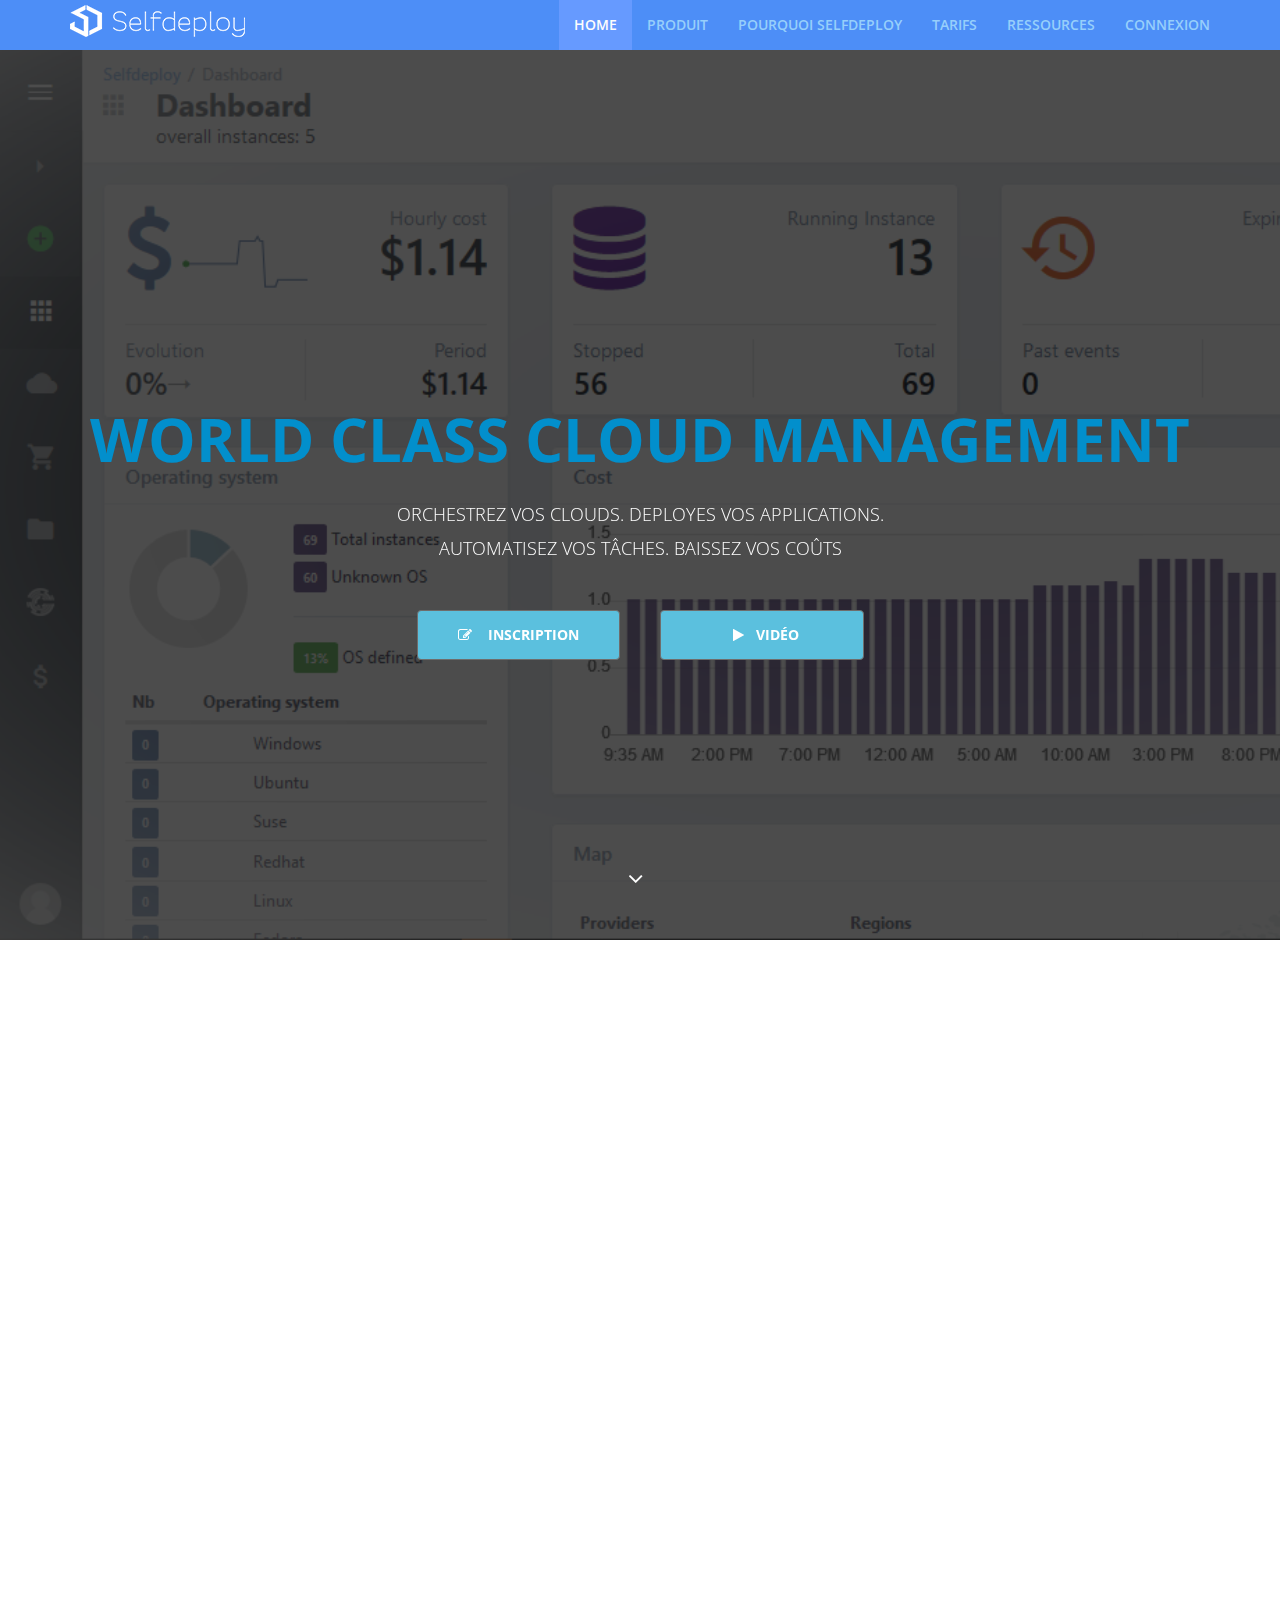
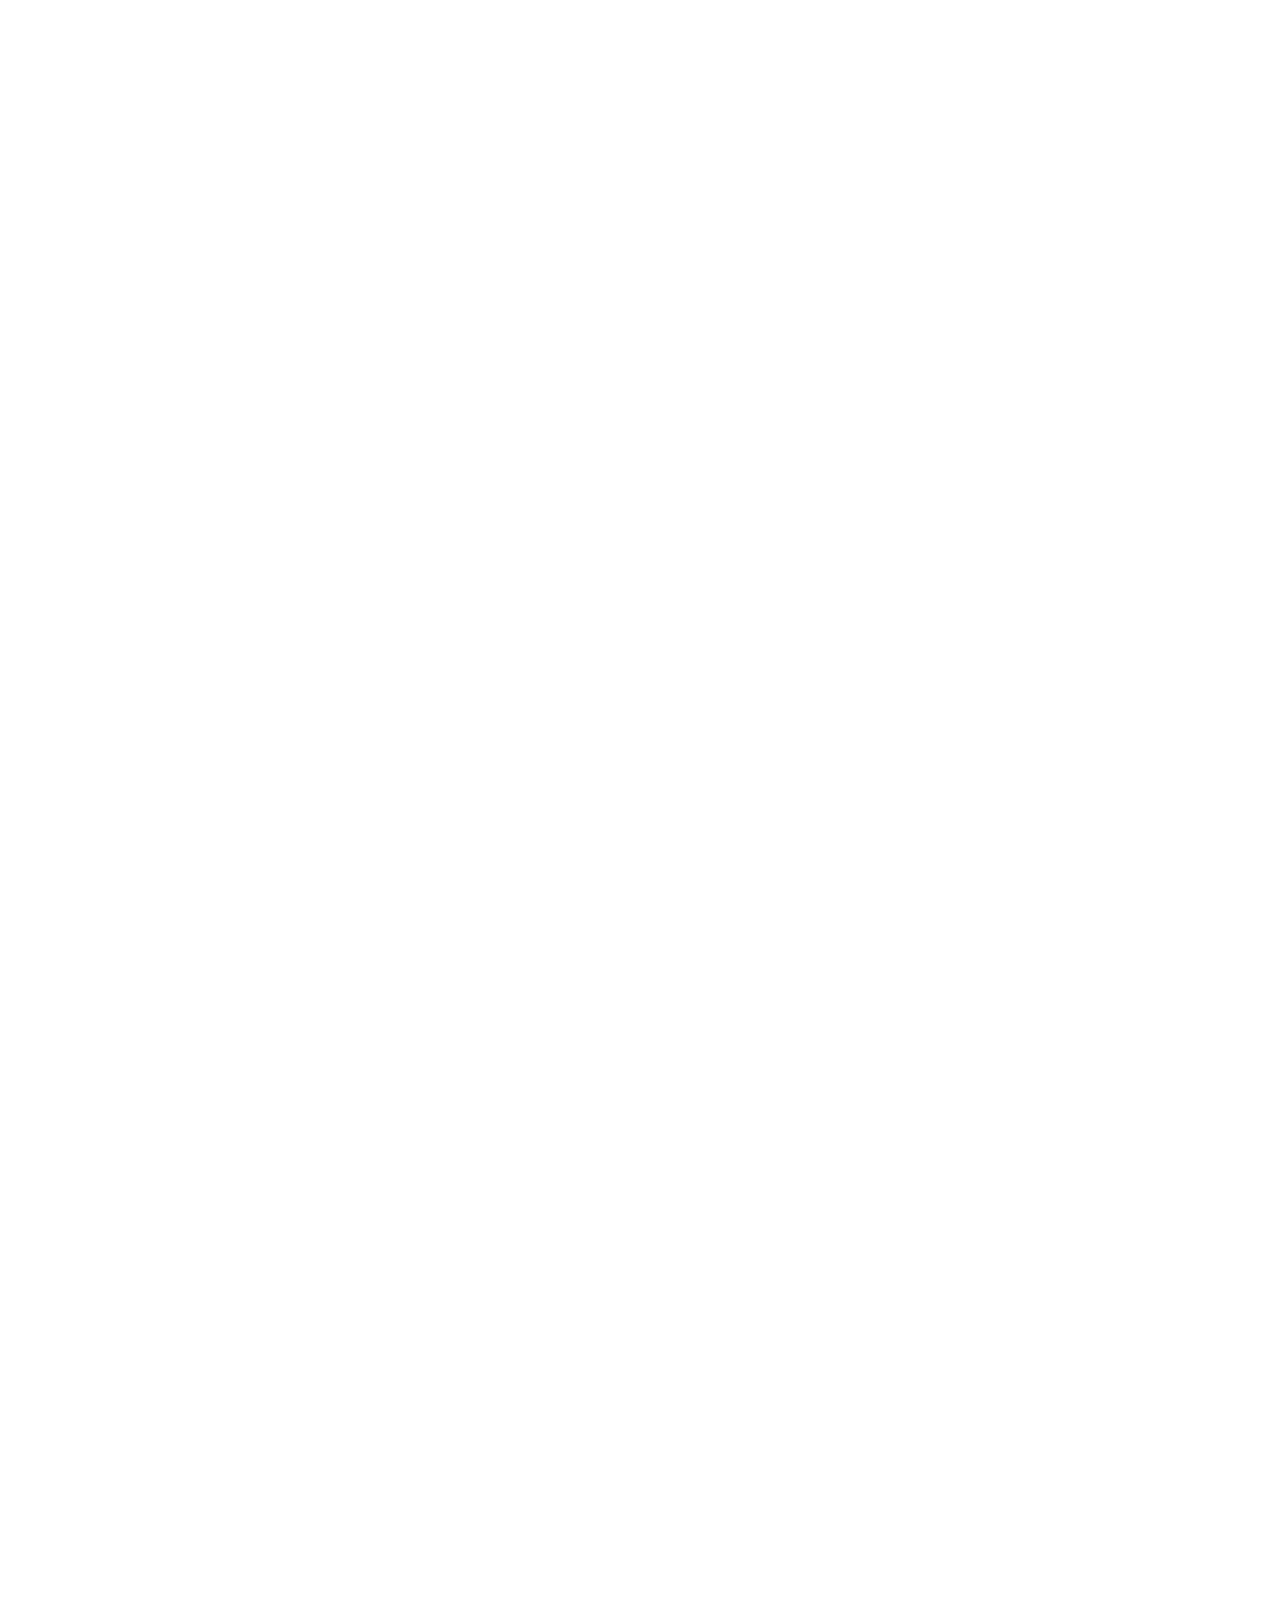
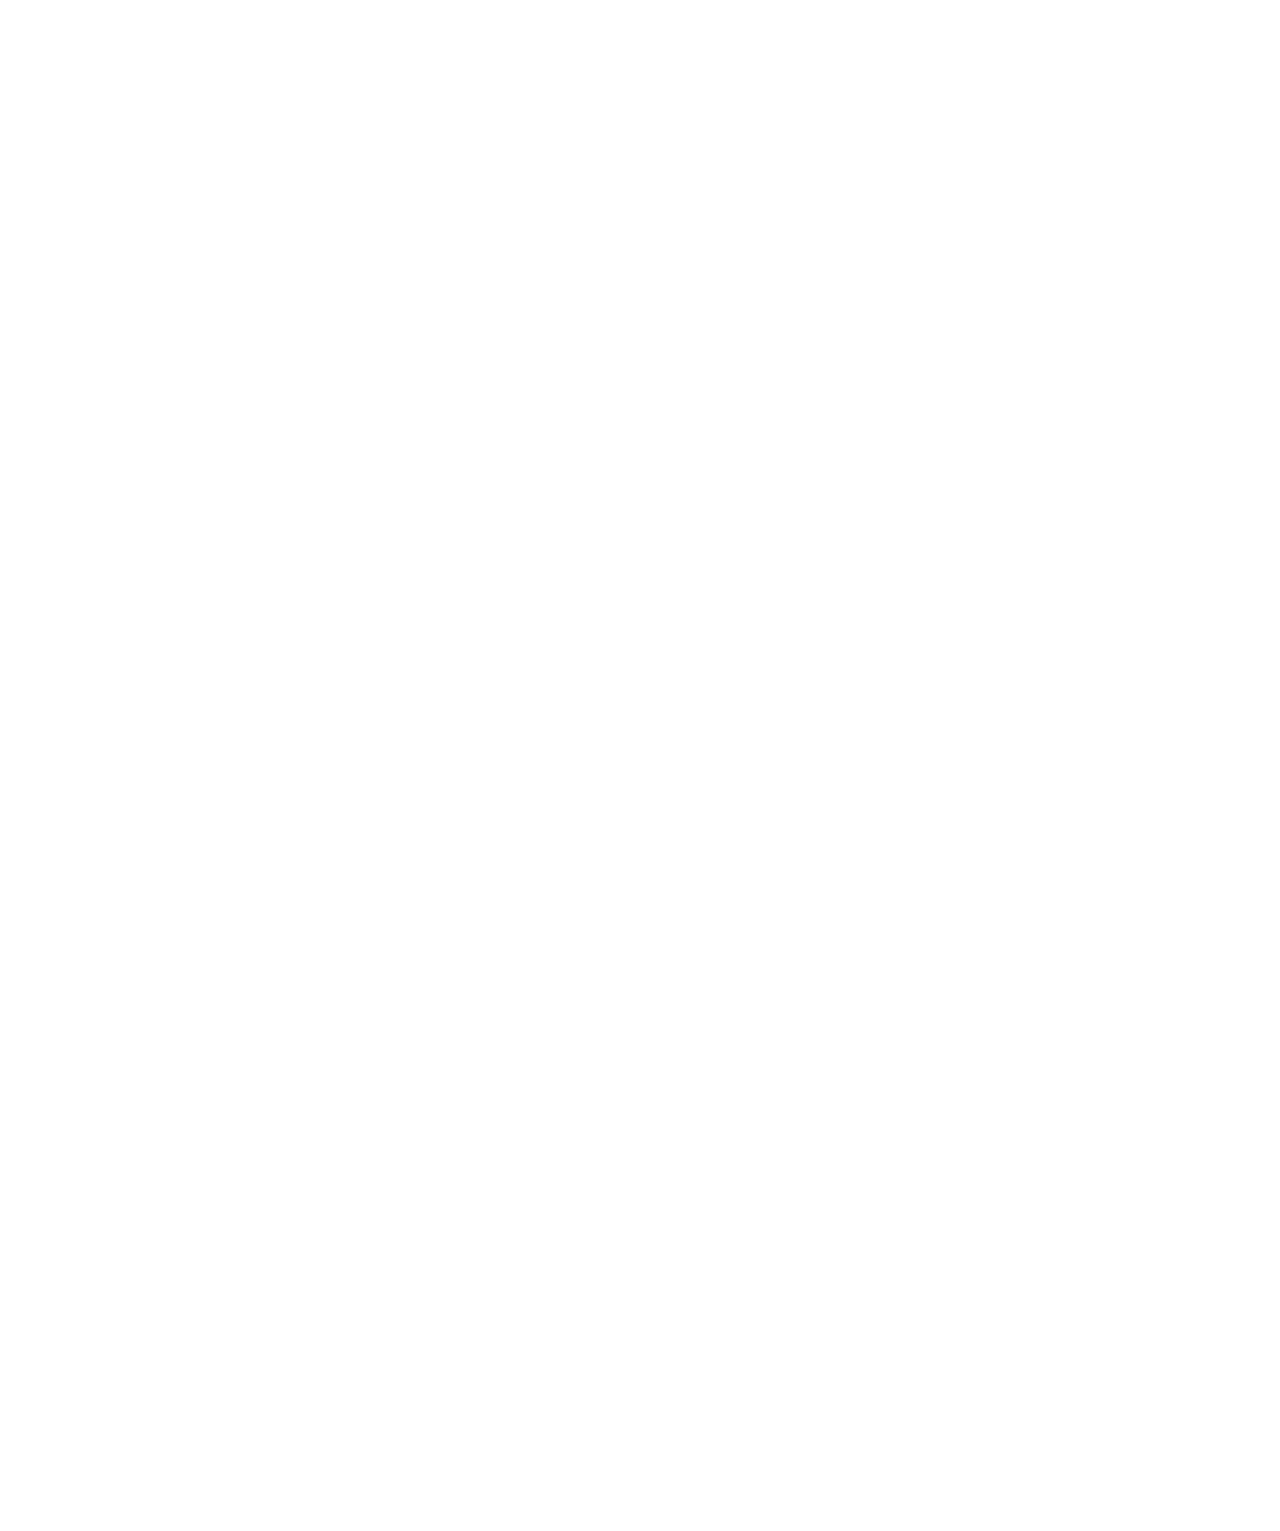
==== commit 2f7fd070: "Add video, use bootstrap collapse" ====
--- a/index.html
+++ b/index.html
@@ -63,9 +63,9 @@
             <h1 class="animated fadeInLeftBig"><span>World class cloud management</span></h1>
             <p class="animated fadeInRightBig">Orchestrez vos clouds. Deployes vos applications.</p>
             <p class="animated fadeInRightBig">Automatisez vos t&acirc;ches.  Baissez vos co&ucirc;ts</p>
-            <a data-scroll class="btn btn-start btn-info animated fadeInUpBig" href="#"><span class="glyphicon glyphicon-pencil" aria-hidden="true"></span><strong>&nbsp;&nbsp;&nbsp;&nbsp;Inscription</strong></a>
+            <a data-scroll class="btn btn-start btn-info animated fadeInUpBig" href="#"><span class="fa fa-pencil-square-o" aria-hidden="true"></span><strong>&nbsp;&nbsp;&nbsp;&nbsp;Inscription</strong></a>
             &nbsp;&nbsp;&nbsp;&nbsp;&nbsp;&nbsp;
-            <a data-scroll class="btn btn-start btn-info animated fadeInUpBig" href="#">&nbsp;&nbsp;&nbsp;&nbsp;&nbsp;&nbsp;&nbsp;&nbsp;<span class="glyphicon glyphicon-film" aria-hidden="true"></span><strong>&nbsp;&nbsp;&nbsp;Vid&eacute;o&nbsp;&nbsp;&nbsp;&nbsp;&nbsp;&nbsp;</strong></a>
+            <a data-scroll class="btn btn-start btn-info animated fadeInUpBig" href="#" data-toggle="modal" data-target="#modal-video">&nbsp;&nbsp;&nbsp;&nbsp;&nbsp;&nbsp;&nbsp;&nbsp;<span class="fa fa-play" aria-hidden="true"></span><strong>&nbsp;&nbsp;&nbsp;Vid&eacute;o&nbsp;&nbsp;&nbsp;&nbsp;&nbsp;&nbsp;</strong></a>
           </div>
         </div>
       </div>
@@ -146,16 +146,17 @@
             <p>
               SelfDeploy intègre un large écosystème de fournisseurs cloud. Choisissez celui qui correspond à vos besoins. Vous pouvez gérer toute votre infrastructure via SelfDeploy et contrôler le cycle de vie des applications en fonction de vos priorités business.
             </p>
+            <p class="text-center">
+              <button class="btn btn-info btn-circle" data-toggle="collapse" data-target="#firstexpand" id="firstcollapse"><span class="fa fa-plus"></span></button>
+            </p>
           </div>
           <div class="text-center col-sm-8">
             <img class="img-responsive box-shadow" src="images/sd_cap/sd_integration_model.png">
           </div>
         </div>
         <div class="row">
-          <div class="col-sm-12">
-            <input id="toggle" type="checkbox">
-            <label for="toggle"></label>
-            <div id="expand">
+          <div class="col-sm-12 text-center">
+            <div id="firstexpand" class="collapse">
                 <div class="col-md-4">
                   <center>
                     <h3><b>Scheduling pré-défini</b></h3>
@@ -199,13 +200,14 @@
             <p>
               Assurez une livraison des services rapide et fluide avec une marketplace prête à l’emploi. SelfDeploy permet le déploiement facile et une gestion simple des applications dans différents environnements cloud et intègre la gestion des configurations.
             </p>
-          </div>
-        </div>
-        <div class="row">
-          <div class="col-sm-12">
-            <input id="toggle2" type="checkbox">
-            <label for="toggle2"></label>
-            <div id="expand2">
+            <p class="text-center">
+              <button class="btn btn-info btn-circle" data-toggle="collapse" data-target="#secondexpand" id="secondcollapse"><span class="fa fa-plus"></span></button>
+            </p>
+          </div>
+        </div>
+        <div class="row">
+          <div class="col-sm-12 text-center">
+            <div id="secondexpand" class="collapse">
                 <div class="col-md-4 col-md-offset-2">
                   <center>
                     <h3><b>Click to deploy</b></h3>
@@ -236,16 +238,19 @@
             <p>
               Bénéficiez d’une transparence financière jamais vue sur vos coûts et vos consommations avec le chargeback (rétro-facturation) granulaire et les rapports de SelfDeploy. Selfdeploy vous aide à réduire drastiquement la facture de l’IT et les dépenses opérationnelles en réduisant les coûts des workloads de plus de 30%.
             </p>
+            <p class="text-center">
+              <button class="btn btn-info btn-circle" data-toggle="collapse" data-target="#thirdexpand" id="thirdcollapse"><span class="fa fa-plus"></span></button>
+            </p>
           </div>
           <div class="text-center col-sm-8">
             <img class="img-responsive box-shadow" src="images/sd_cap/sd_dashboard_1.png">
-          </div>
-        </div>
-        <div class="row">
-          <div class="col-sm-12">
-            <input id="toggle3" type="checkbox">
-            <label for="toggle3"></label>
-            <div id="expand3">
+            <br>
+          </div>
+        </div>
+        <div class="row">
+          <div class="col-sm-12 text-center">
+            <div id="thirdexpand" class="collapse">
+              <div class="panel panel-default box-shadow"><div class="panel-body">
                 <div class="col-md-4">
                   <center>
                     <h3><b>Facture consolid&eacute;e</b></h3>
@@ -276,10 +281,12 @@
                     Définissez des modèles de prix et des budgets pour vos différentes entités et pour vos projets. Utilisez l’option de refacturation interne dans SelfDeploy pour proposer et vendre un catalogue de services innovants. Devenez un prestataire de services interne.
                   </p>
                 </div>
-            </div>
+              </div>
+            </div></div>
           </div>
         </div>
         <!-- SERVICES -->
+        <br>
         <div class="row text-center our-services">
           <div class="col-sm-3 wow fadeInDown" data-wow-duration="1000ms" data-wow-delay="300ms">
             <div class="panel panel-default box-shadow"><div class="panel-body panel-fixed">
@@ -466,7 +473,35 @@
     </div>
   </section>
   <section id="resources">
+    <div class="container">
+      <div class="heading wow fadeInUp" data-wow-duration="1000ms" data-wow-delay="300ms">
+        <div class="row">
+          TEST
+        </div>
+      </div>
+    </div>
   </section>
+  </div>
+  <!-- MODAL -->
+  <div class="modal fade" id="modal-video" tabindex="-1" role="dialog" aria-labelledby="modal-video-label" aria-hidden="true">
+      <div class="modal-dialog">
+          <div class="modal-content">
+              <div class="modal-header">
+                  <button type="button" class="close" data-dismiss="modal" aria-label="Close">
+                      <span aria-hidden="true">&times;</span>
+                  </button>
+              </div>
+              <div class="modal-body">
+                  <div class="modal-video">
+                      <div class="embed-responsive embed-responsive-16by9">
+                        <video controls class="embed-responsive-item">
+                          <source src="video/sd_itforum_oct2016.mp4" type="video/mp4">
+                        </video>
+                      </div>
+                  </div>
+              </div>
+          </div>
+      </div>
   </div>
   <script type="text/javascript" src="js/jquery.js"></script>
   <script type="text/javascript" src="js/bootstrap.min.js"></script>
@@ -485,6 +520,9 @@
    $(".nav").find(".active").removeClass("active");
    $(this).parent().addClass("active");
   });
+  $('#modal-video').on('hidden.bs.modal', function () {
+    $(this).find('video')[0].pause();
+  });
   var percent_number_step = $.animateNumber.numberStepFactories.append('%');
   $('#reduc').show(function() {
     $('#reduc').animateNumber({ number: 30, 'font-size': '30px', numberStep: percent_number_step}, 2000);
@@ -497,6 +535,24 @@
   });
   $('#resut').show(function() {
     $('#resut').animateNumber({ number: 50, 'font-size': '30px', numberStep: percent_number_step}, 2000);
+  });
+  $('#firstexpand').on('hide.bs.collapse', function() {
+    $('#firstcollapse').html('<span class="fa fa-plus"></span>');
+  });
+  $('#firstexpand').on('show.bs.collapse', function() {
+    $('#firstcollapse').html('<span class="fa fa-minus"></span>');
+  });
+  $('#secondexpand').on('hide.bs.collapse', function() {
+    $('#secondcollapse').html('<span class="fa fa-plus"></span>');
+  });
+  $('#secondexpand').on('show.bs.collapse', function() {
+    $('#secondcollapse').html('<span class="fa fa-minus"></span>');
+  });
+  $('#thirdexpand').on('hide.bs.collapse', function() {
+    $('#thirdcollapse').html('<span class="fa fa-plus"></span>');
+  });
+  $('#thirdexpand').on('show.bs.collapse', function() {
+    $('#thirdcollapse').html('<span class="fa fa-minus"></span>');
   });
 });
   </script>
--- a/css/landing.css
+++ b/css/landing.css
@@ -136,3 +136,64 @@
   /* background-color: #4d8ef7; */
   /* border-color: #4d8ef7; */
 }
+/***** Modal *****/
+
+.modal-backdrop.in {
+    filter: alpha(opacity=7);
+    opacity: 0.7;
+}
+
+.modal-content {
+    background: none;
+    border: 0;
+    -moz-border-radius: 0; -webkit-border-radius: 0; border-radius: 0;
+    -moz-box-shadow: none; -webkit-box-shadow: none; box-shadow: none;
+}
+
+.modal-body {
+    padding: 0 25px 25px 25px;
+}
+
+.modal-header {
+    padding: 25px 25px 15px 25px;
+    text-align: right;
+}
+
+.modal-header, .modal-footer {
+    border: 0;
+}
+
+.modal-header .close {
+    float: none;
+    margin: 0;
+    font-size: 36px;
+    color: #fff;
+    font-weight: 300;
+    text-shadow: none;
+    opacity: 1;
+}
+.btn-circle {
+  width: 30px;
+  height: 30px;
+  text-align: center;
+  padding: 6px 0;
+  font-size: 12px;
+  line-height: 1.428571429;
+  border-radius: 15px;
+}
+.btn-circle.btn-lg {
+  width: 50px;
+  height: 50px;
+  padding: 10px 16px;
+  font-size: 18px;
+  line-height: 1.33;
+  border-radius: 25px;
+}
+.btn-circle.btn-xl {
+  width: 70px;
+  height: 70px;
+  padding: 10px 16px;
+  font-size: 24px;
+  line-height: 1.33;
+  border-radius: 35px;
+}
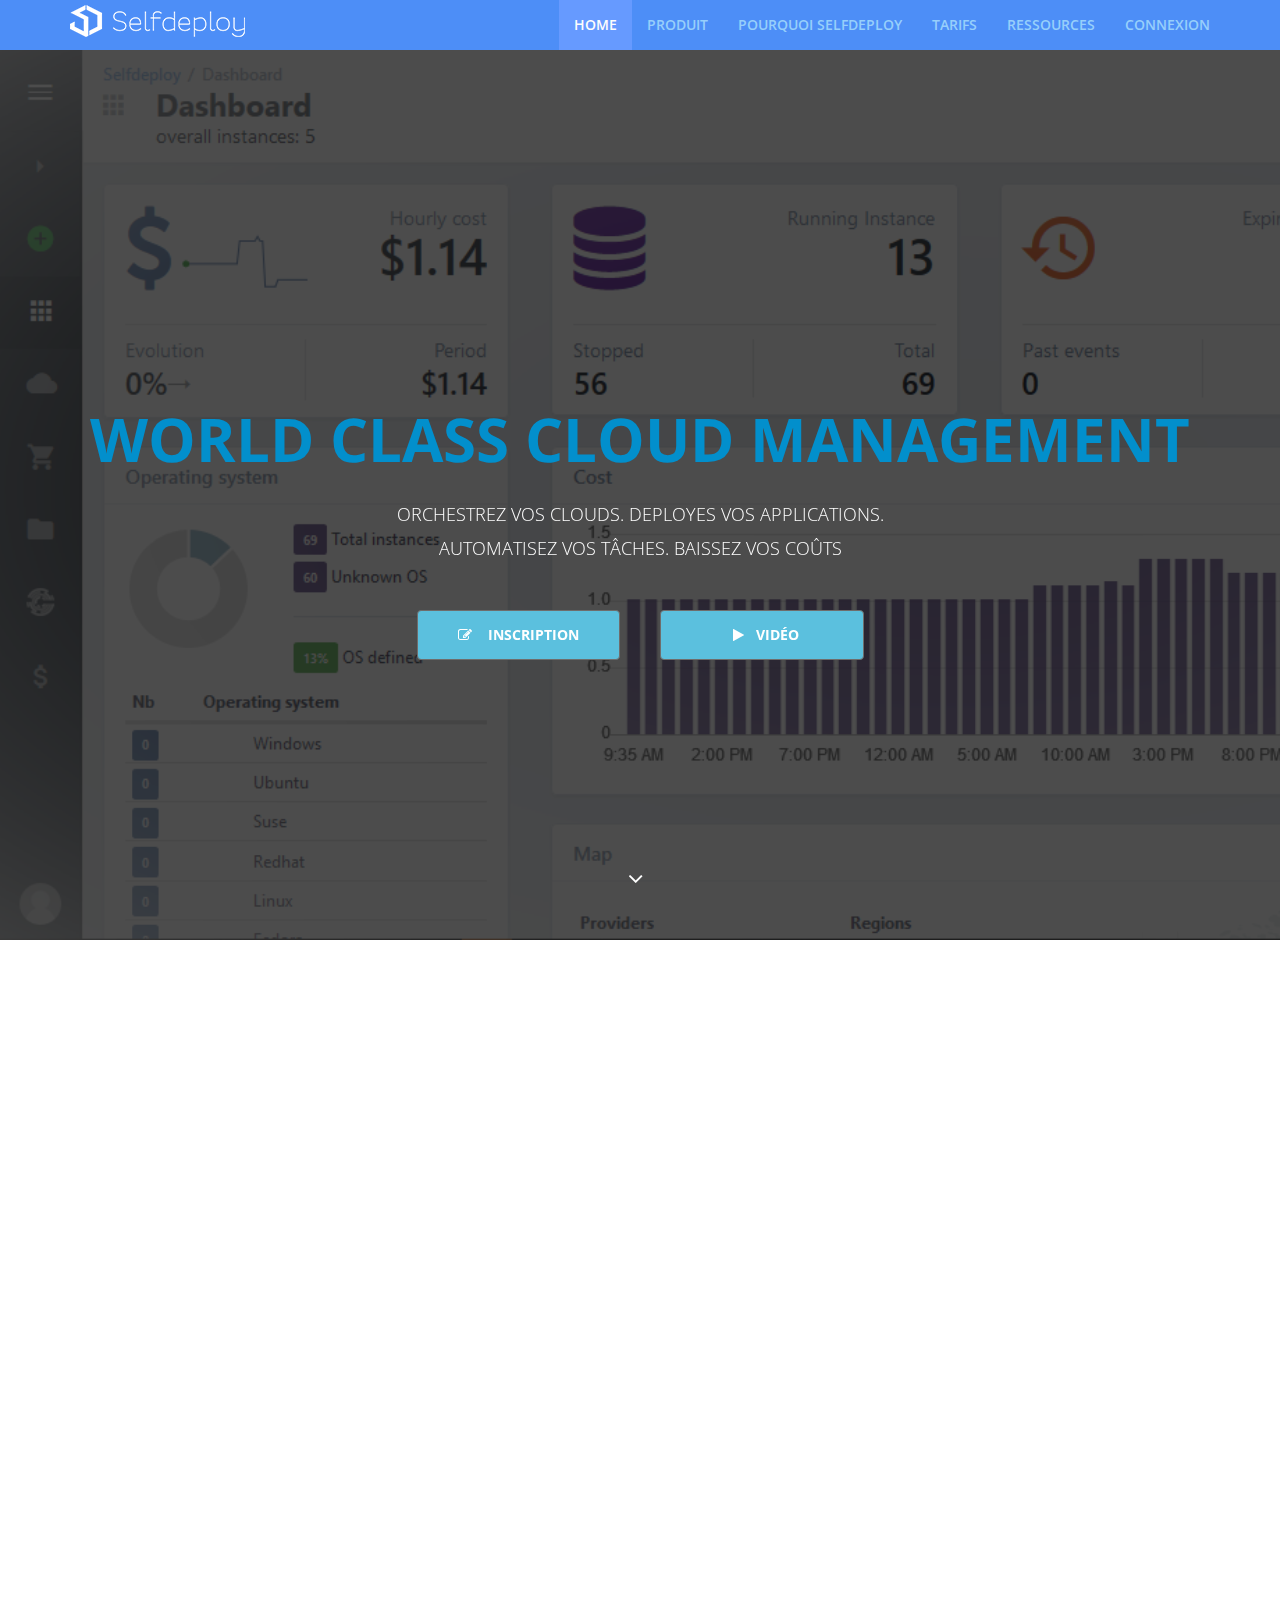
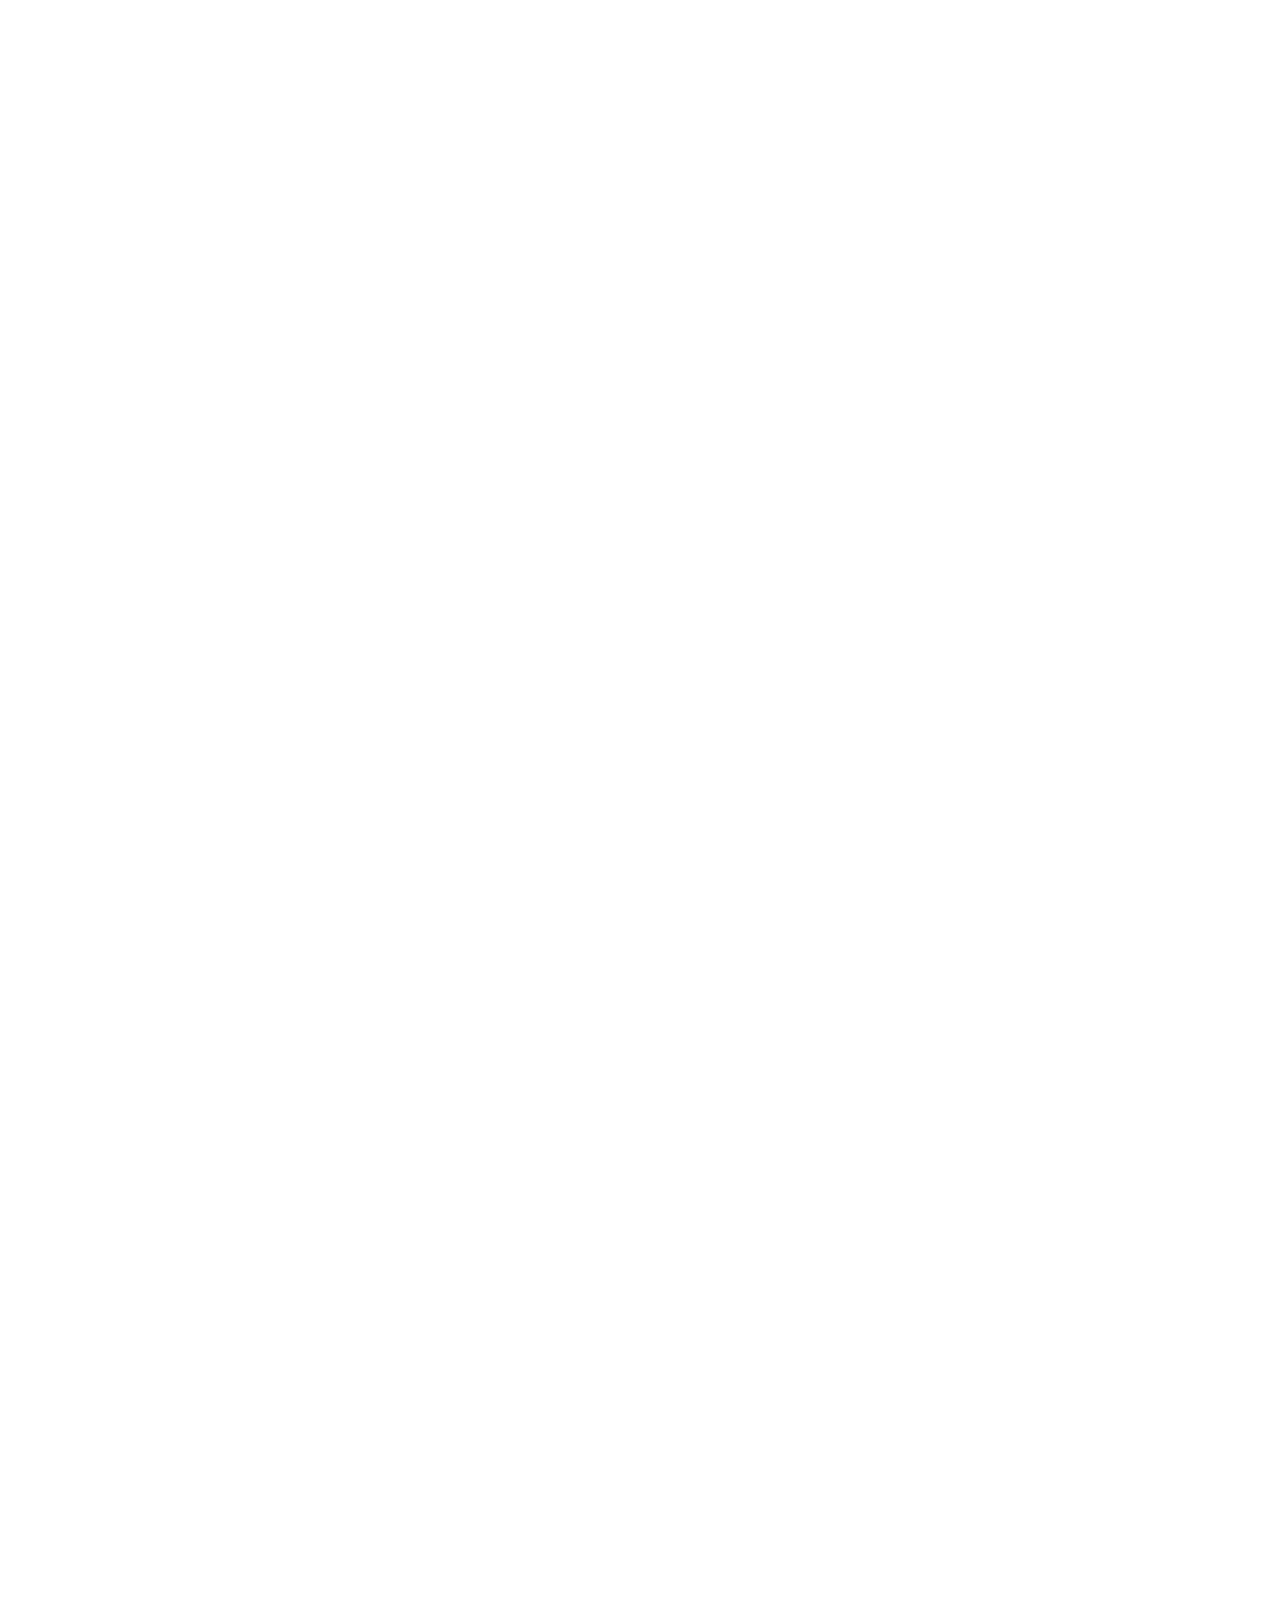
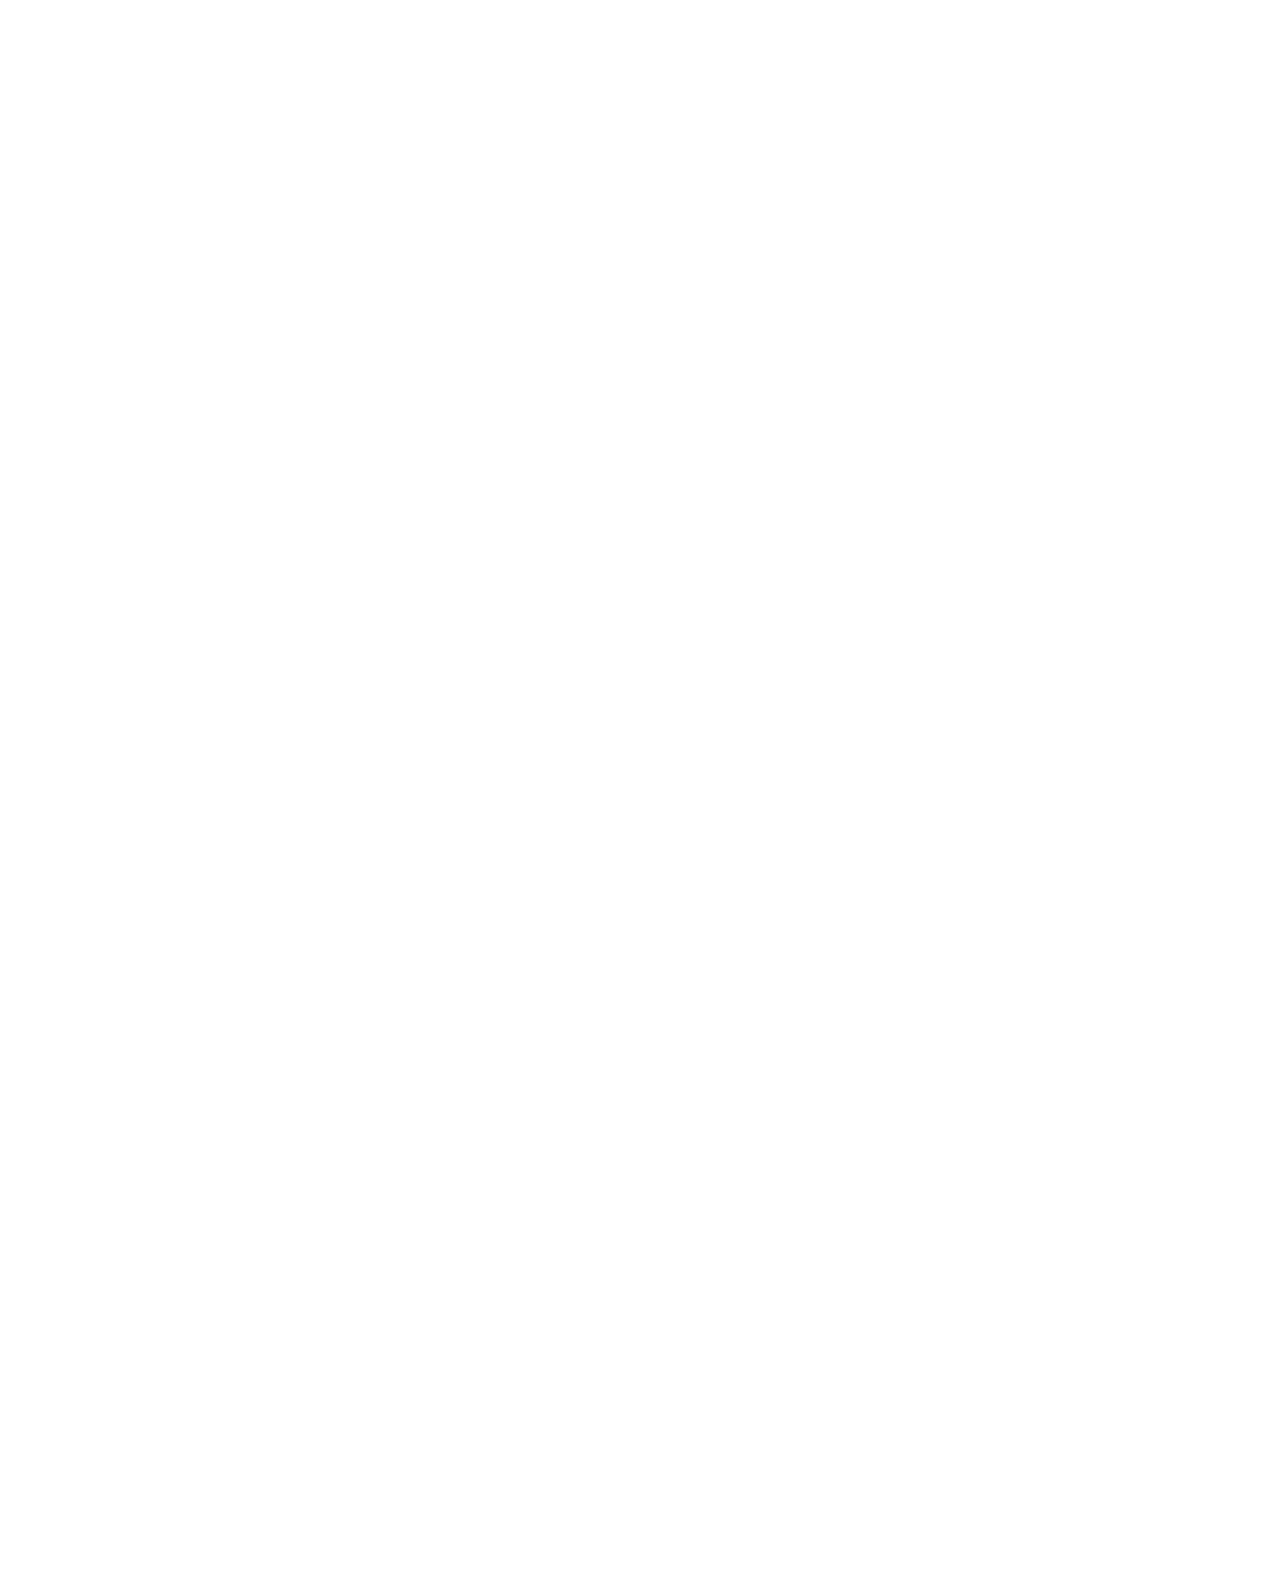
==== commit 121cf529: "Add video, use bootstrap collapse" ====
--- a/index.html
+++ b/index.html
@@ -157,6 +157,7 @@
         <div class="row">
           <div class="col-sm-12 text-center">
             <div id="firstexpand" class="collapse">
+              <div class="panel panel-default box-shadow"><div class="panel-body">
                 <div class="col-md-4">
                   <center>
                     <h3><b>Scheduling pré-défini</b></h3>
@@ -190,10 +191,12 @@
             </div>
           </div>
         </div>
+        </div>
         <br>
         <div class="row">
           <div class="text-center col-sm-8">
             <img class="img-responsive box-shadow" src="images/sd_cap/sd_mktplace.png">
+            <br>
           </div>
           <div class="text-center col-sm-4">
             <h2>Une Marketplace prête à l’emploi</h2>
@@ -208,6 +211,7 @@
         <div class="row">
           <div class="col-sm-12 text-center">
             <div id="secondexpand" class="collapse">
+              <div class="panel panel-default box-shadow"><div class="panel-body">
                 <div class="col-md-4 col-md-offset-2">
                   <center>
                     <h3><b>Click to deploy</b></h3>
@@ -230,6 +234,7 @@
                 </div>
             </div>
           </div>
+        </div>
         </div>
         <br>
         <div class="row">
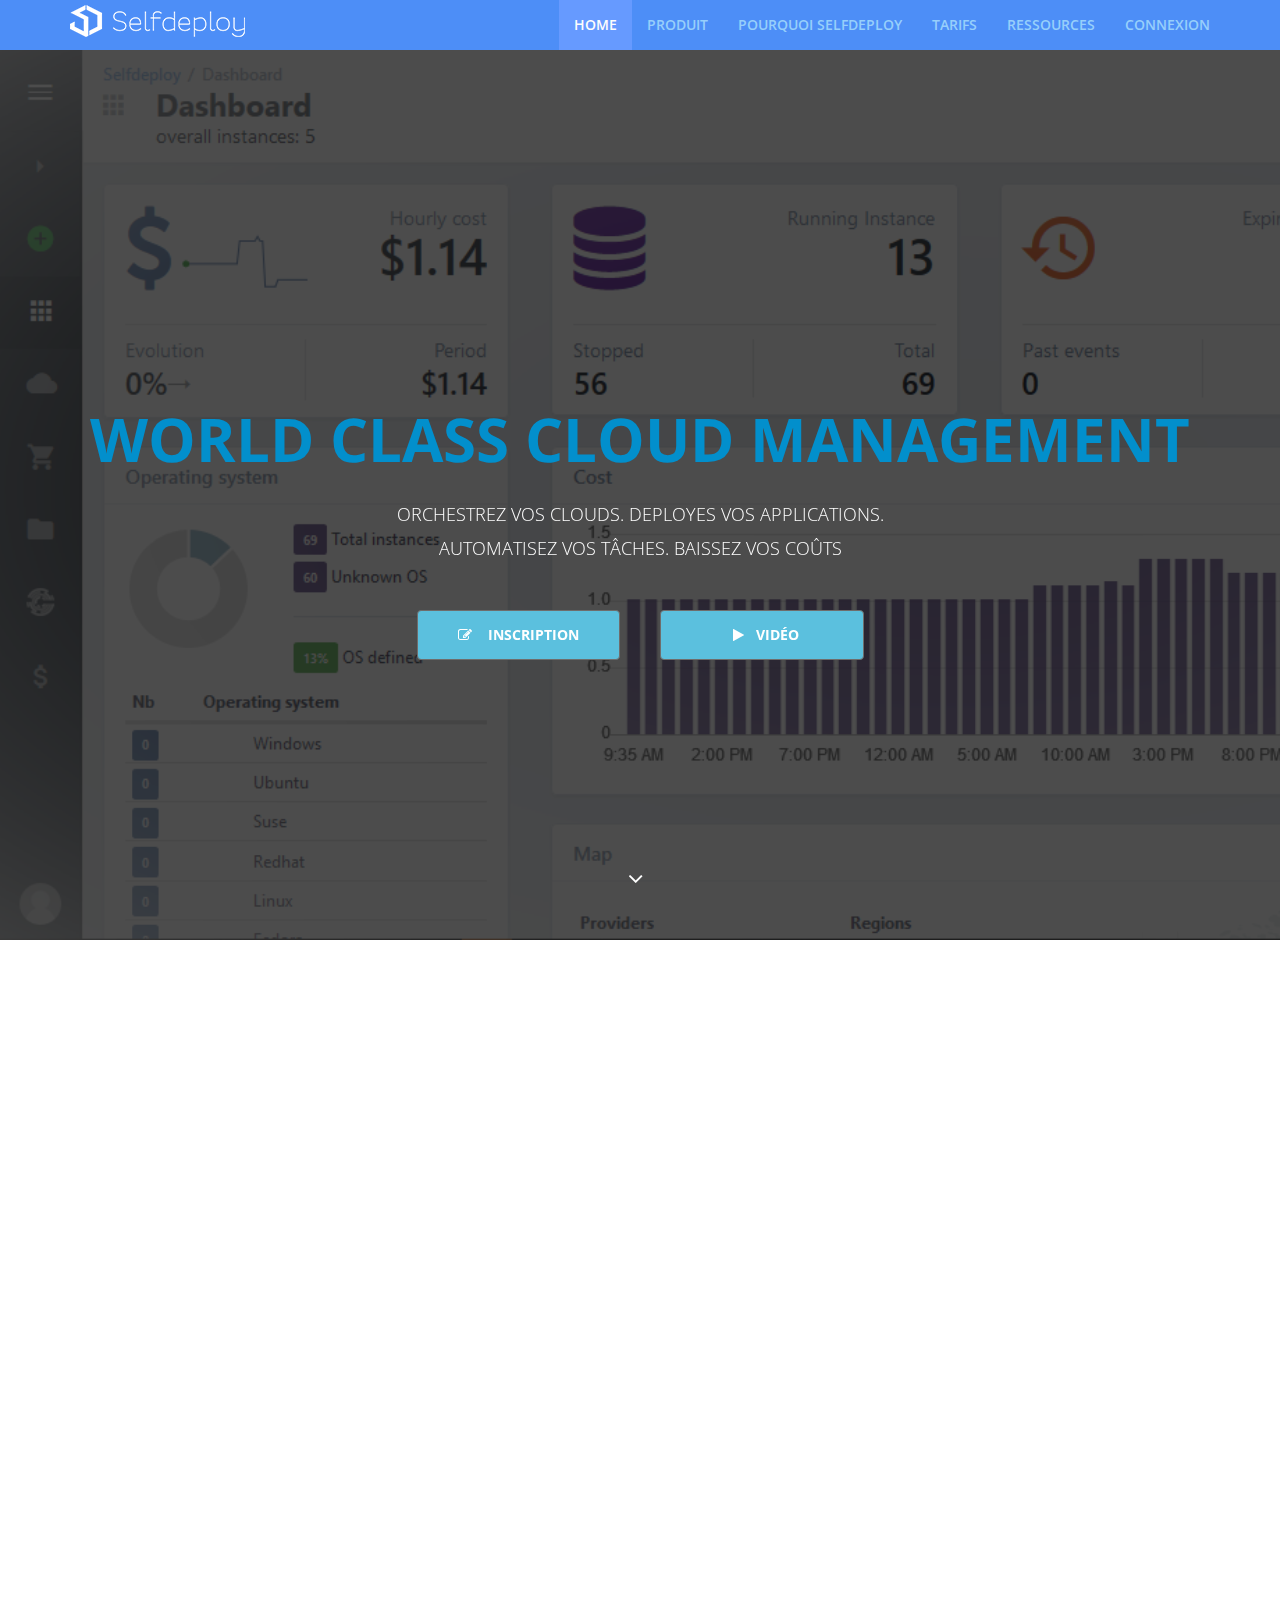
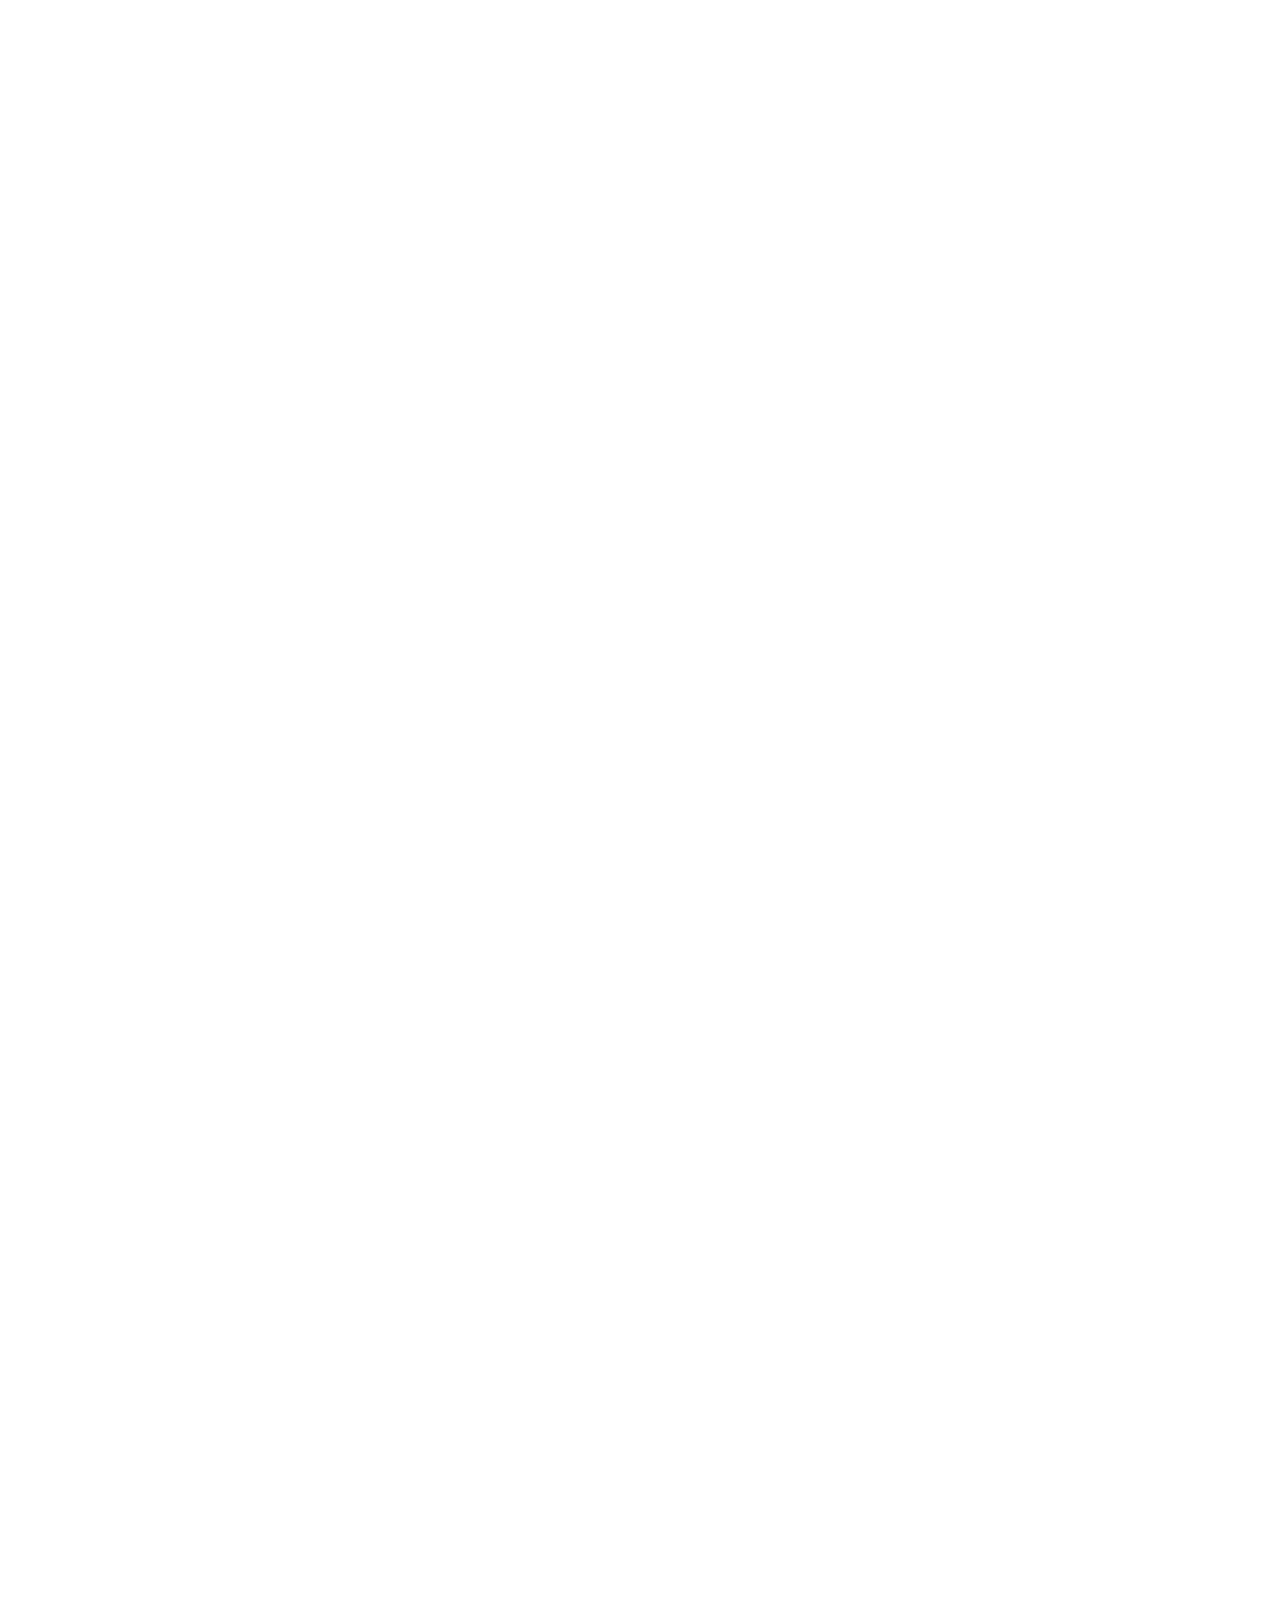
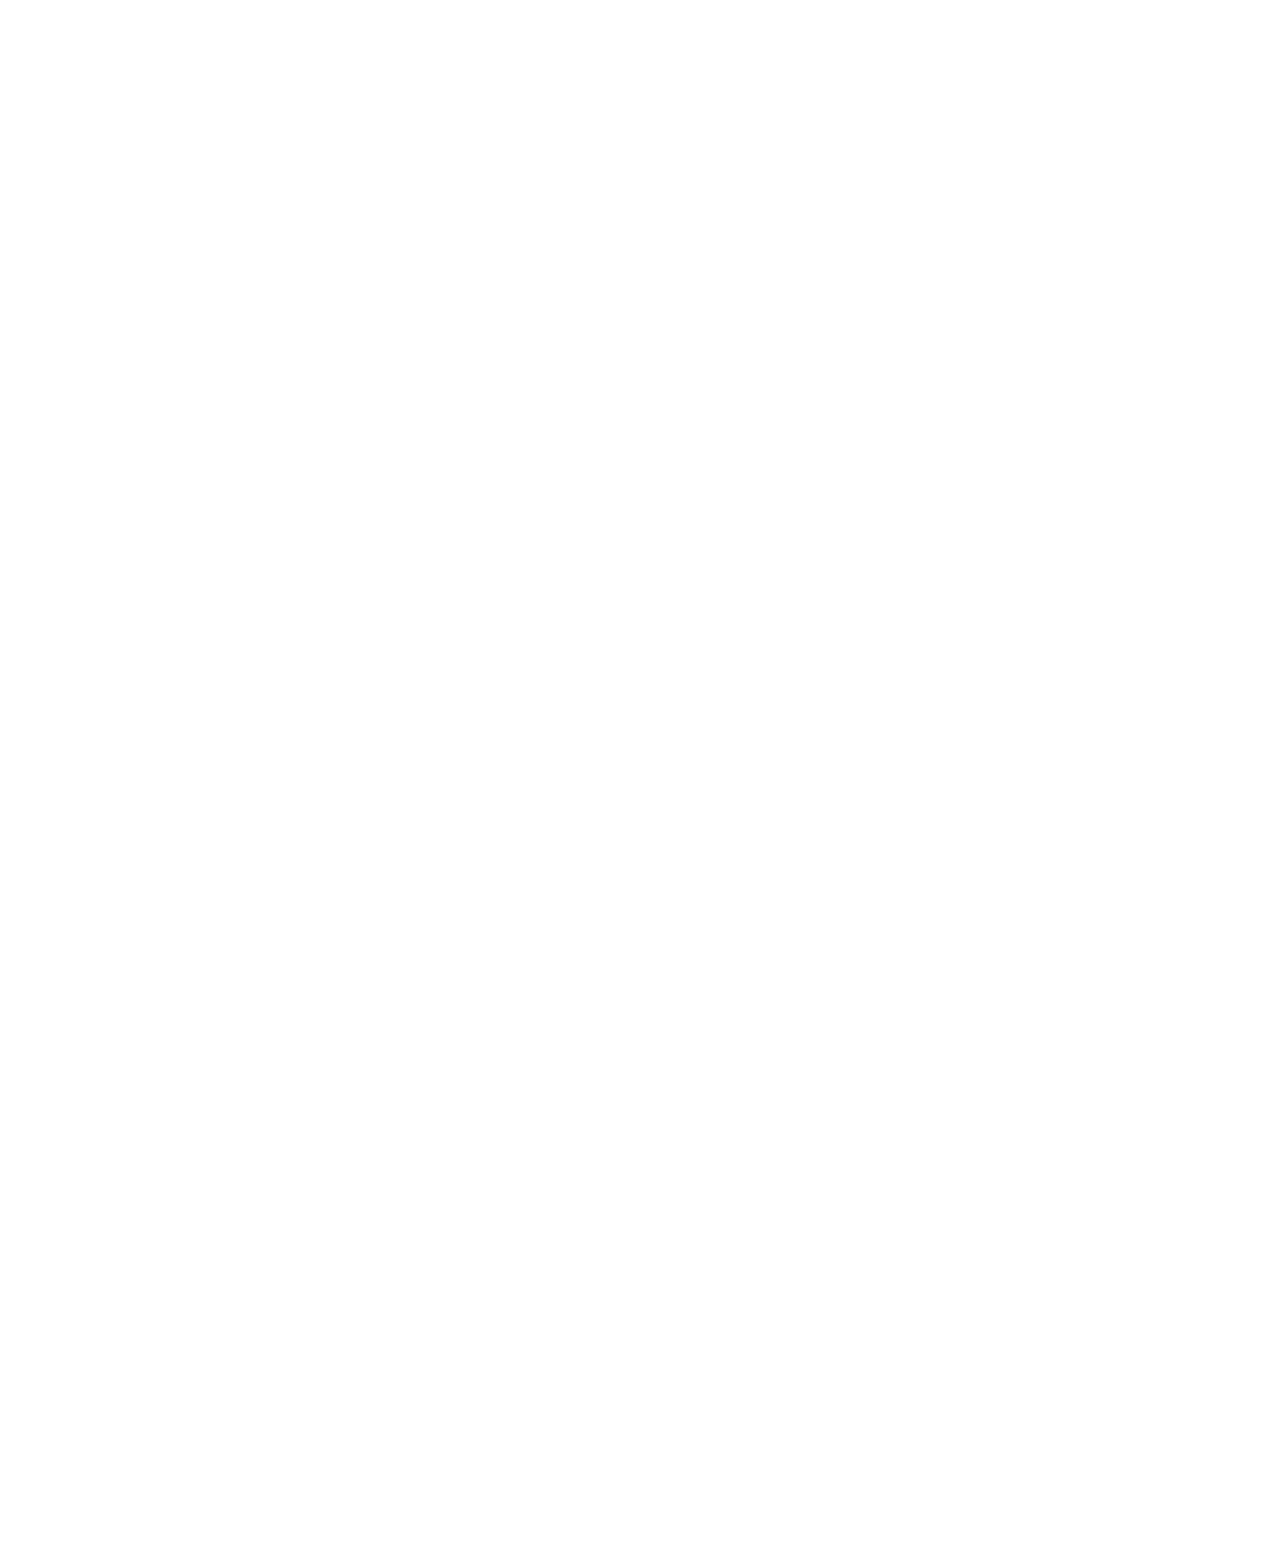
==== commit 777e0b41: "Add video, use bootstrap collapse" ====
--- a/index.html
+++ b/index.html
@@ -481,7 +481,6 @@
     <div class="container">
       <div class="heading wow fadeInUp" data-wow-duration="1000ms" data-wow-delay="300ms">
         <div class="row">
-          TEST
         </div>
       </div>
     </div>
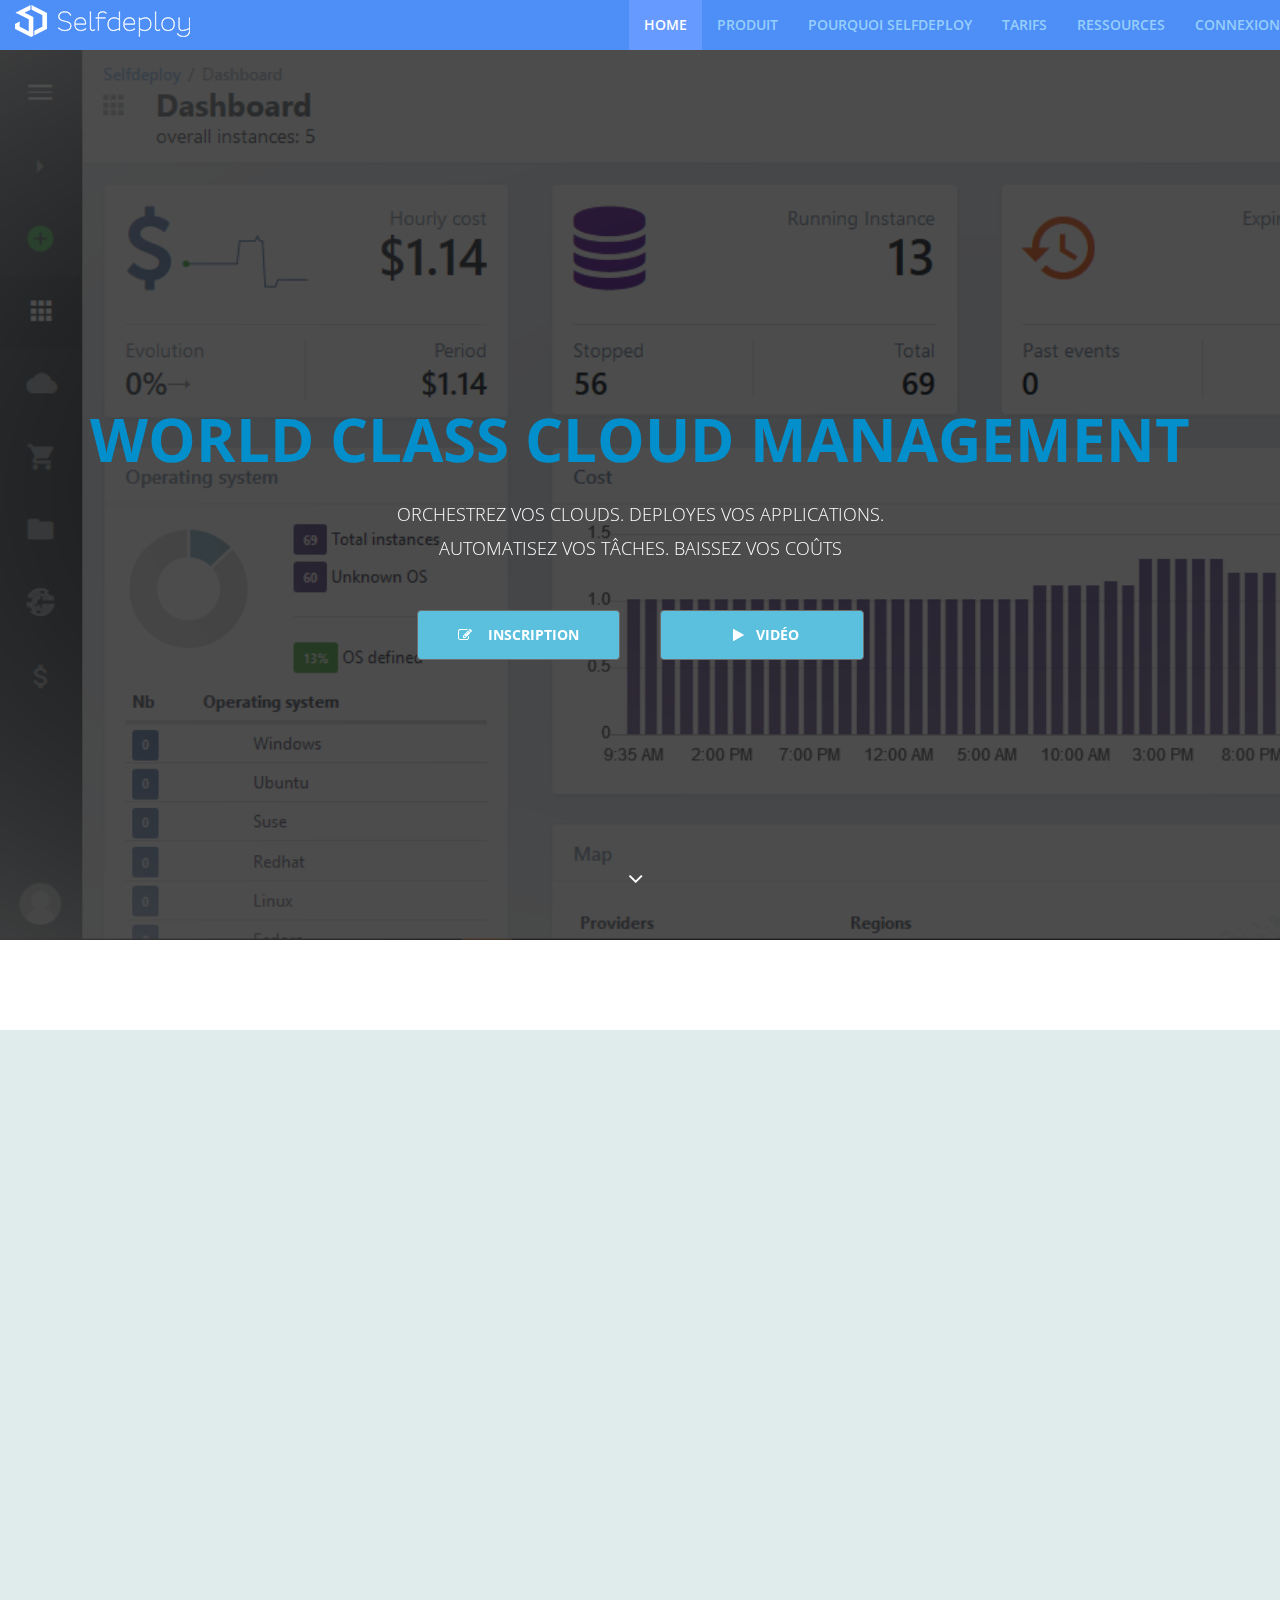
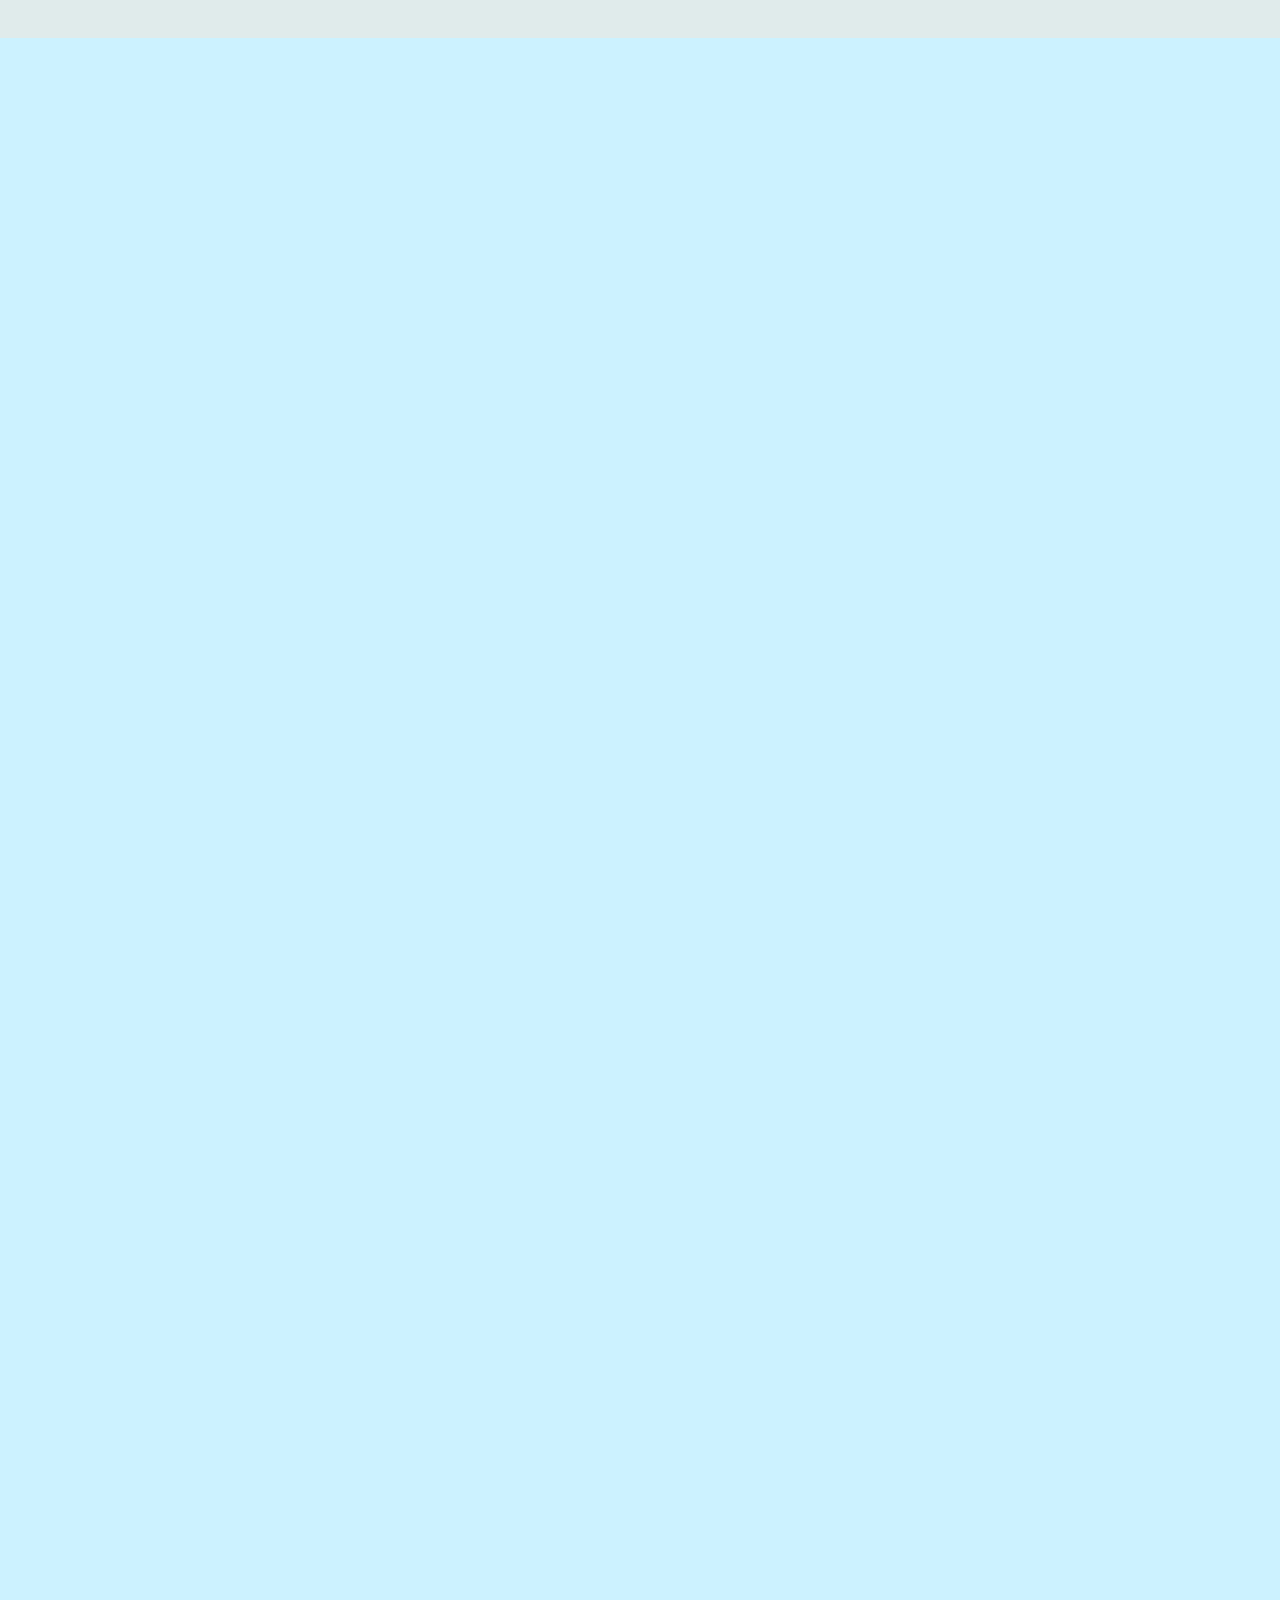
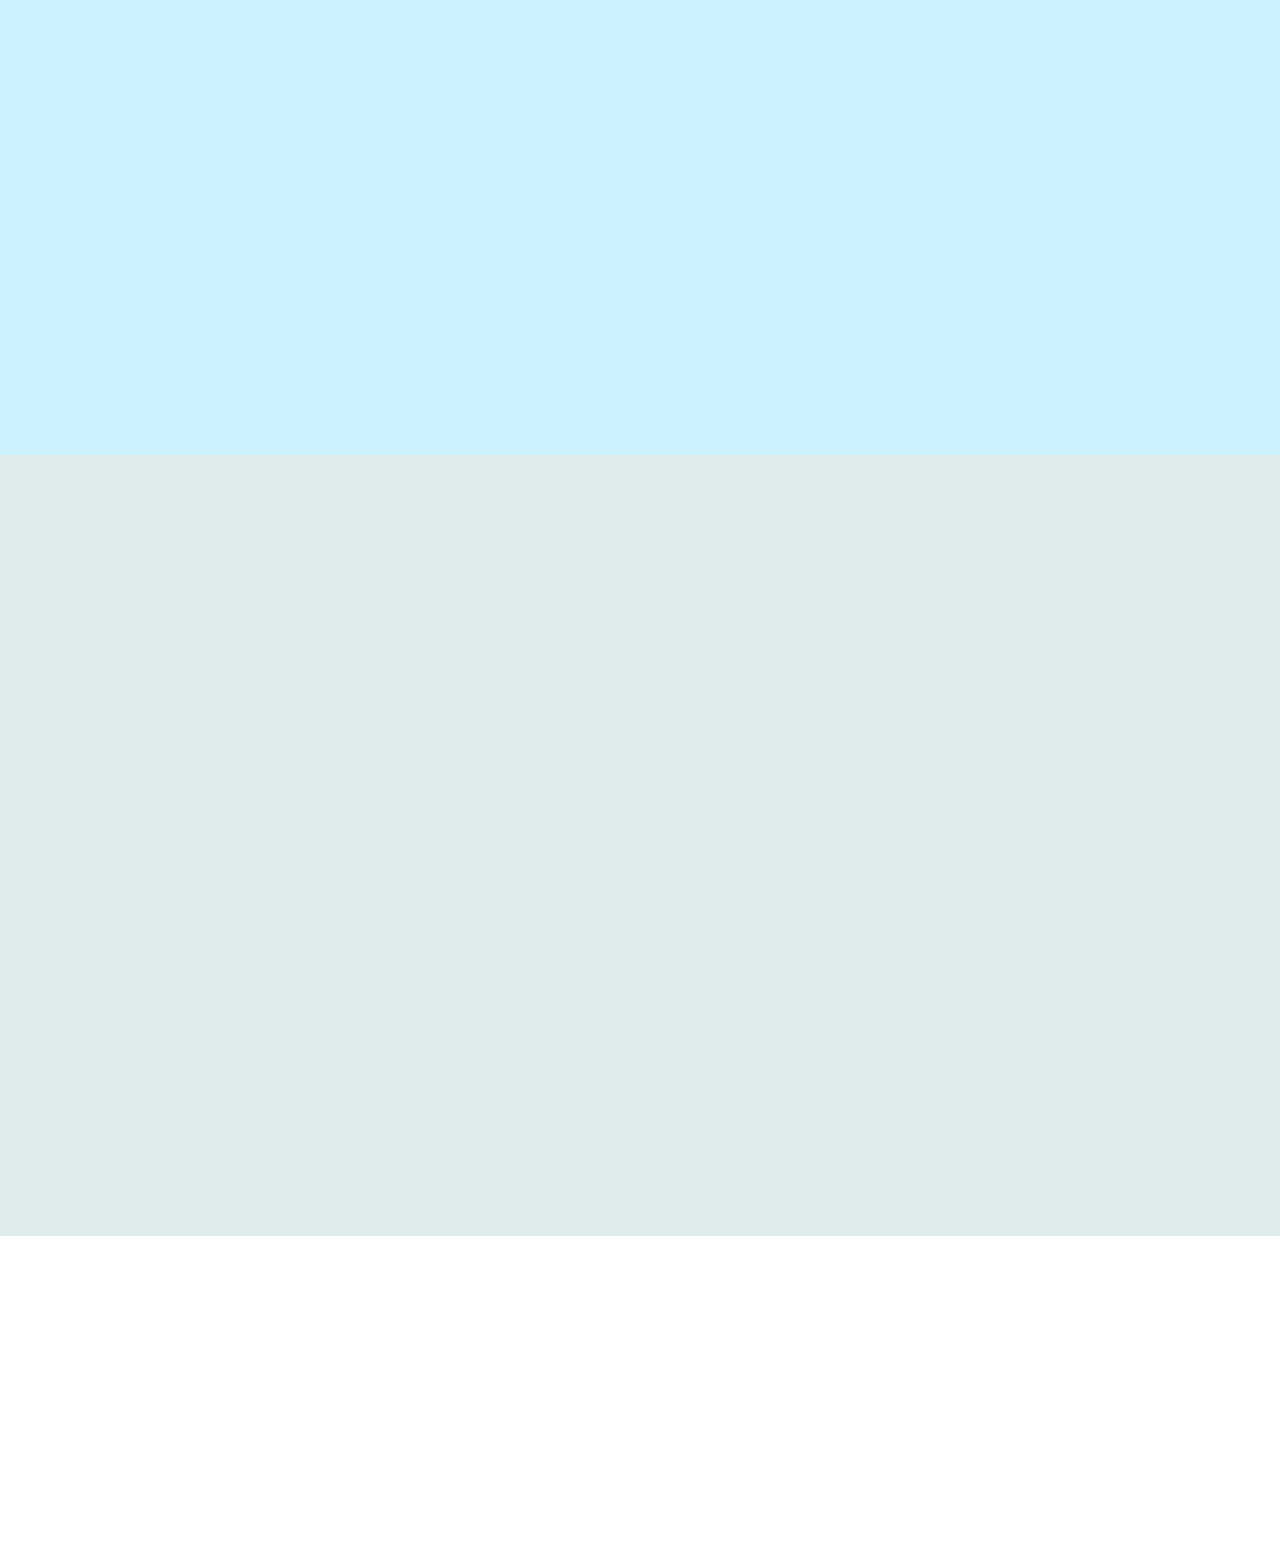
==== commit f7fde256: "bgcolor" ====
--- a/index.html
+++ b/index.html
@@ -29,7 +29,7 @@
   <!--/.preloader-->
   <header>
     <nav class="navbar navbar-default navbar-fixed-top">
-      <div class="container">
+      <!-- <div class="container"> -->
         <div class="navbar-header">
           <button type="button" class="navbar-toggle" data-toggle="collapse" data-target=".navbar-collapse">
             <span class="sr-only">Toggle navigation</span>
@@ -51,7 +51,7 @@
             <li class="scroll"><a href="https://portal.selfdeploy.com" target="_blank">Connexion</a></li>
           </ul>
         </div>
-      </div>
+      <!-- </div> -->
     </nav>
   </header>
   <div id="main" style="margin-top:-50px">
@@ -72,7 +72,7 @@
       <a id="tohash" href="#products"><i class="fa fa-angle-down"></i></a>
     </div>
   </section>
-  <section id="products">
+  <section id="products" class="bgcolor1">
     <div class="container">
       <div class="heading wow fadeInUp" data-wow-duration="1000ms" data-wow-delay="300ms">
         <div class="row">
@@ -137,7 +137,7 @@
       </div>
     </div>
   </section>
-  <section id="whysd">
+  <section id="whysd" class="bgcolor2">
         <div class="container">
       <div class="heading wow fadeInUp" data-wow-duration="1000ms" data-wow-delay="300ms">
         <div class="row">
@@ -388,7 +388,7 @@
       </div>
     </div>
   </section>
-  <section id="pricing">
+  <section id="pricing" class="bgcolor1">
     <div class="container">
     <div class="heading wow fadeInUp" data-wow-duration="1000ms" data-wow-delay="300ms">
     <div class="row">
--- a/css/main.css
+++ b/css/main.css
@@ -72,11 +72,11 @@
   background-color: #017fb5;
 }
 
-.navbar-nav li a:hover, 
+.navbar-nav li a:hover,
 .navbar-nav li a:focus {
   outline:none;
   outline-offset: 0;
-  text-decoration:none;  
+  text-decoration:none;
   background: transparent;
 }
 
@@ -88,7 +88,7 @@
   transition: 300ms;
 }
 
-a:focus, 
+a:focus,
 a:hover {
   text-decoration: none;
   outline: none
@@ -212,7 +212,7 @@
   width: 51px;
   line-height: 48px;
   border-radius: 50%;
-  border:1px solid #fff;  
+  border:1px solid #fff;
   z-index: 20;
   font-size: 24px;
   color: #fff;
@@ -226,20 +226,20 @@
 
 .left-control {
   left: -51px
-} 
+}
 
 .right-control {
   right: -51px;
 }
 
-.left-control:hover, 
+.left-control:hover,
 .right-control:hover {
   color: #fff;
 }
 
 #home-slider:hover .left-control {
   left:30px
-} 
+}
 
 #home-slider:hover .right-control {
   right:30px
@@ -288,7 +288,7 @@
   font-size: 36px;
   height: 90px;
   line-height: 90px;
-  width: 90px;  
+  width: 90px;
   -webkit-transition: background-color 0.2s ease;
   transition: background-color 0.2s ease;
 }
@@ -303,14 +303,14 @@
   padding-bottom: 50px;
 }
 
-.our-services .col-sm-4:nth-child(4), 
-.our-services .col-sm-4:nth-child(5), 
+.our-services .col-sm-4:nth-child(4),
+.our-services .col-sm-4:nth-child(5),
 .our-services .col-sm-4:nth-child(6) {
   border-bottom:0;
   padding-top: 60px;
 }
 
-.our-services .col-sm-4:nth-child(3), 
+.our-services .col-sm-4:nth-child(3),
 .our-services .col-sm-4:nth-child(6) {
   border-right:0;
 }
@@ -369,7 +369,7 @@
 ********portfolio CSS*****
 **************************/
 
-#portfolio .container-fluid, 
+#portfolio .container-fluid,
 #portfolio .col-sm-3  {
   overflow: hidden;
   padding: 0;
@@ -381,14 +381,14 @@
 
 #portfolio .overlay {
   background-color: #000;
-  color: #fff; 
+  color: #fff;
   left: 0;
   right:0;
   bottom:-100%;
   height: 0;
   position: absolute;
   text-align: center;
-  opacity:0;  
+  opacity:0;
   -webkit-transition: all 0.5s ease-in-out;
   transition: all 0.5s ease-in-out;
 }
@@ -465,7 +465,7 @@
 }
 
 #portfolio .folio-item:hover .overlay .folio-info {
-  opacity: 1;  
+  opacity: 1;
   margin-bottom:0;
   margin-top:0;
 }
@@ -643,11 +643,11 @@
   line-height: 30px;
 }
 
-.single-table.featured {  
-  color: #fff;
-}
-
-.single-table.featured h3 { 
+.single-table.featured {
+  color: #fff;
+}
+
+.single-table.featured h3 {
   color: #fff;
 }
 
@@ -683,7 +683,7 @@
   height: 64px;
   width: 64px;
   line-height: 65px;
-  border-radius: 50%; 
+  border-radius: 50%;
   position: relative;
 }
 
@@ -711,7 +711,7 @@
   color: #fff;
 }
 
-.twitter-left-control, 
+.twitter-left-control,
 .twitter-right-control {
   position: absolute;
   top: 50%;
@@ -728,7 +728,7 @@
 
 .twitter-left-control {
   left: 80px;
-} 
+}
 
 .twitter-right-control {
   right: 80px
@@ -797,14 +797,14 @@
 }
 
 .blog-left-control:hover, .blog-right-control:hover {
-  color: #fff;  
+  color: #fff;
 }
 
 .entry-header h3 a {
   line-height: 30px;
 }
 
-.entry-header .date, 
+.entry-header .date,
 .entry-header .cetagory {
   display: inline-block;
   font-size: 11px;
@@ -861,7 +861,7 @@
 
 #contact-us {
   background-image:url(../images/contact-bg.jpg);
-  padding-bottom: 90px; 
+  padding-bottom: 90px;
 }
 
 #contact-us .heading {
@@ -978,5 +978,3 @@
 }
 
 /*Presets*/
-
-
--- a/css/landing.css
+++ b/css/landing.css
@@ -197,3 +197,11 @@
   line-height: 1.33;
   border-radius: 35px;
 }
+
+.bgcolor1 {
+  background-color: #e0ebeb;
+}
+
+.bgcolor2 {
+  background-color: #ccf2ff;
+}
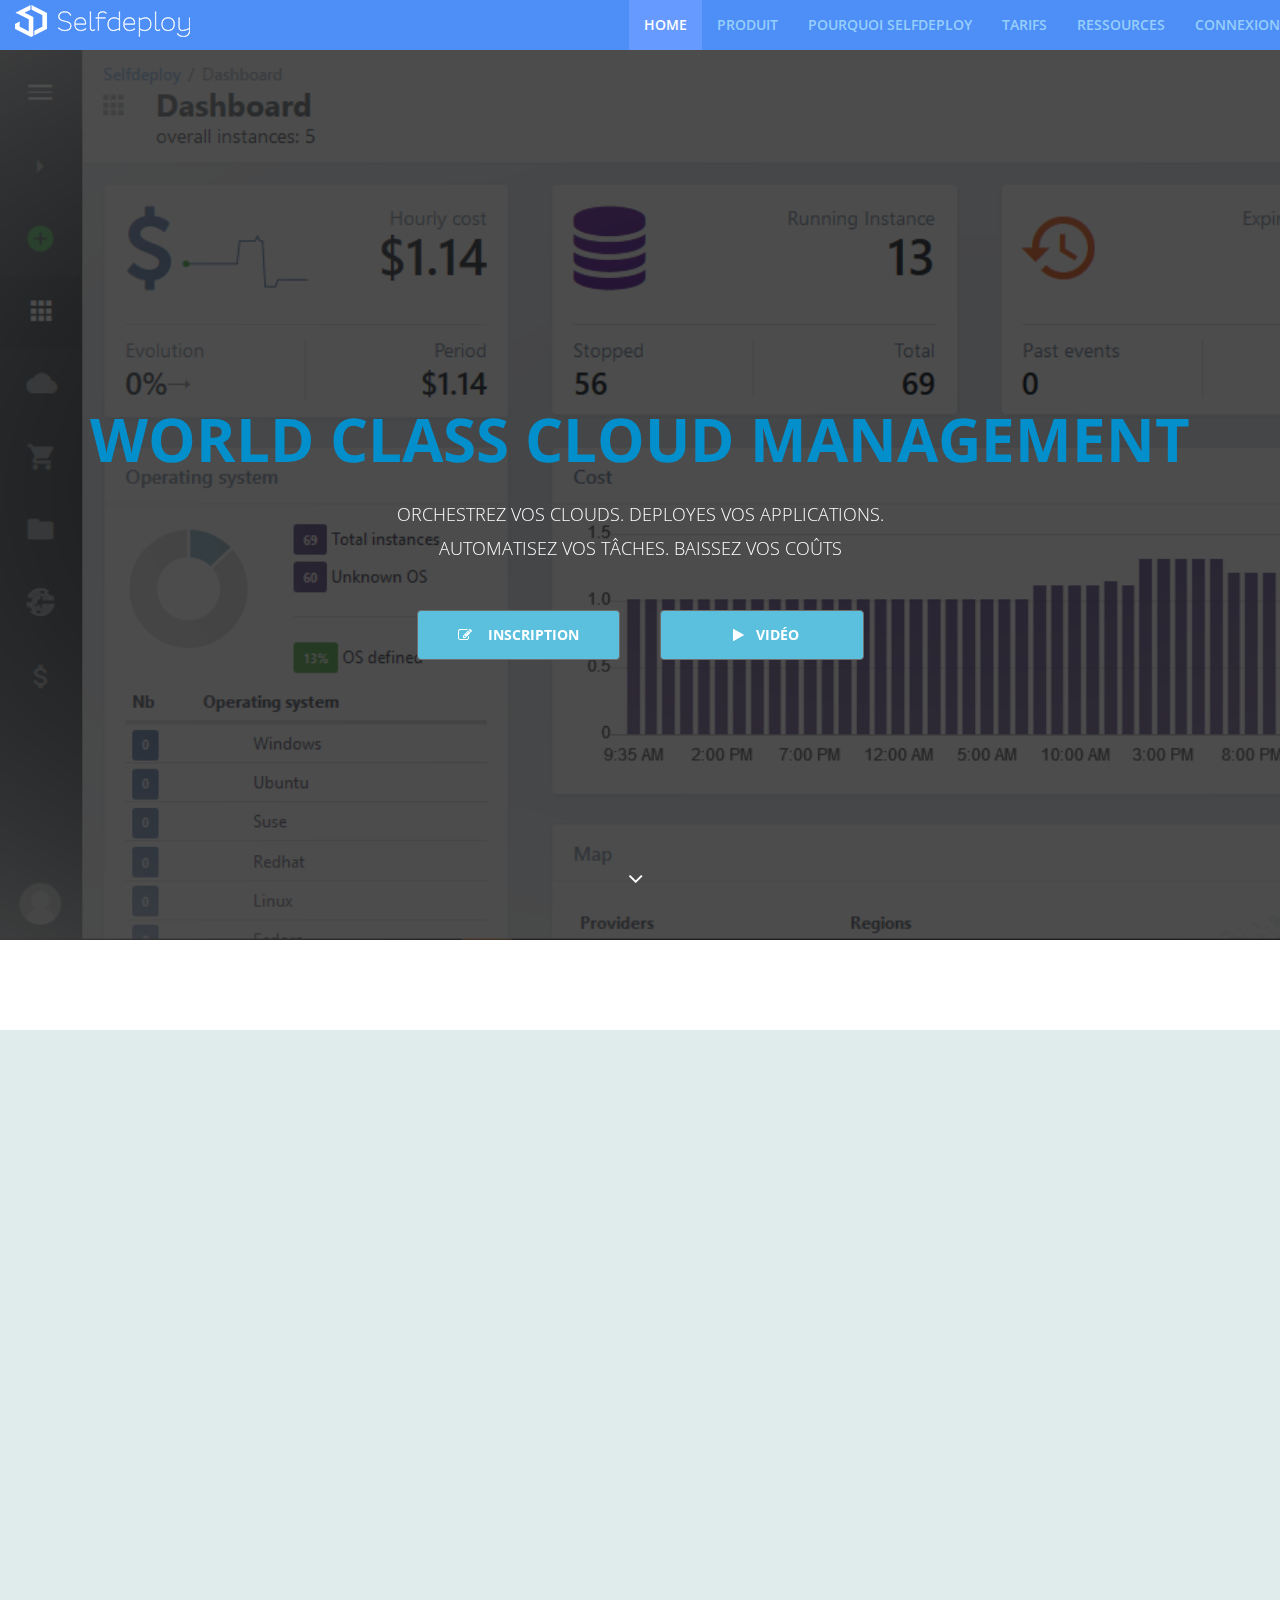
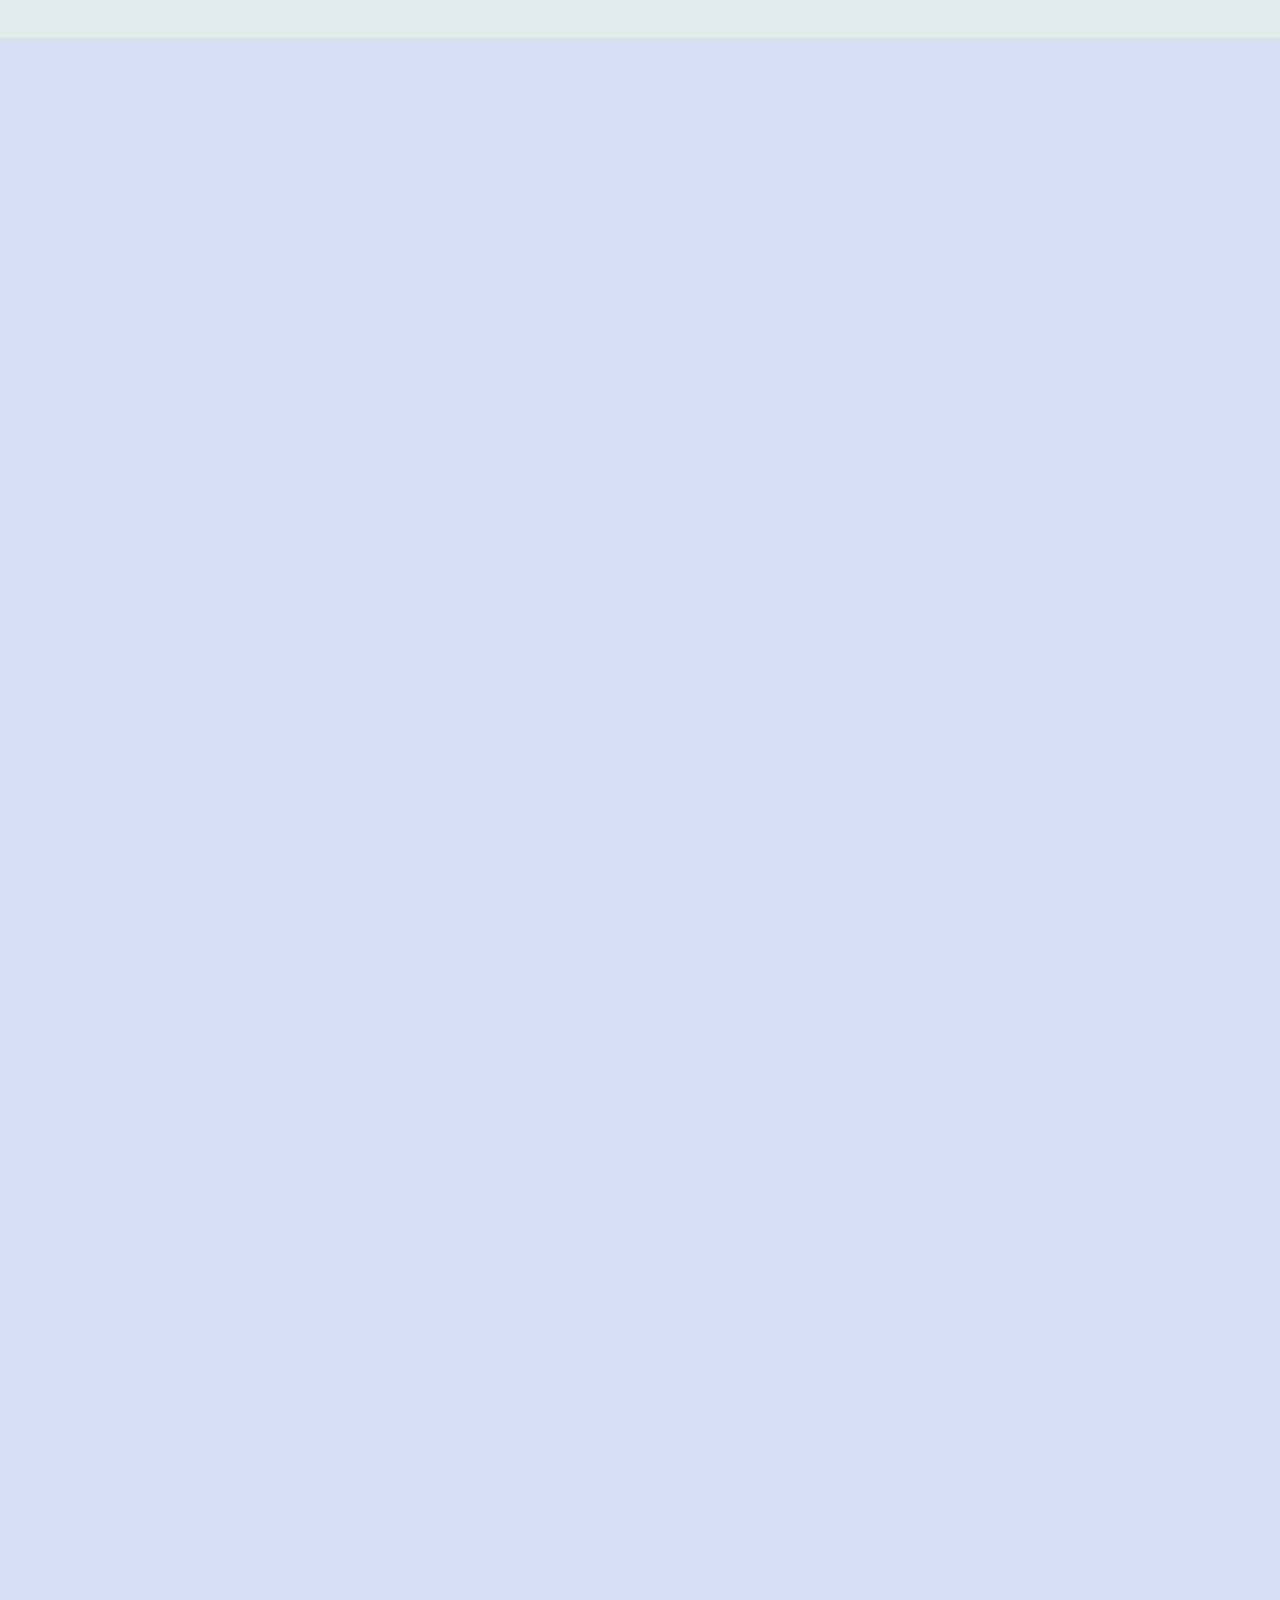
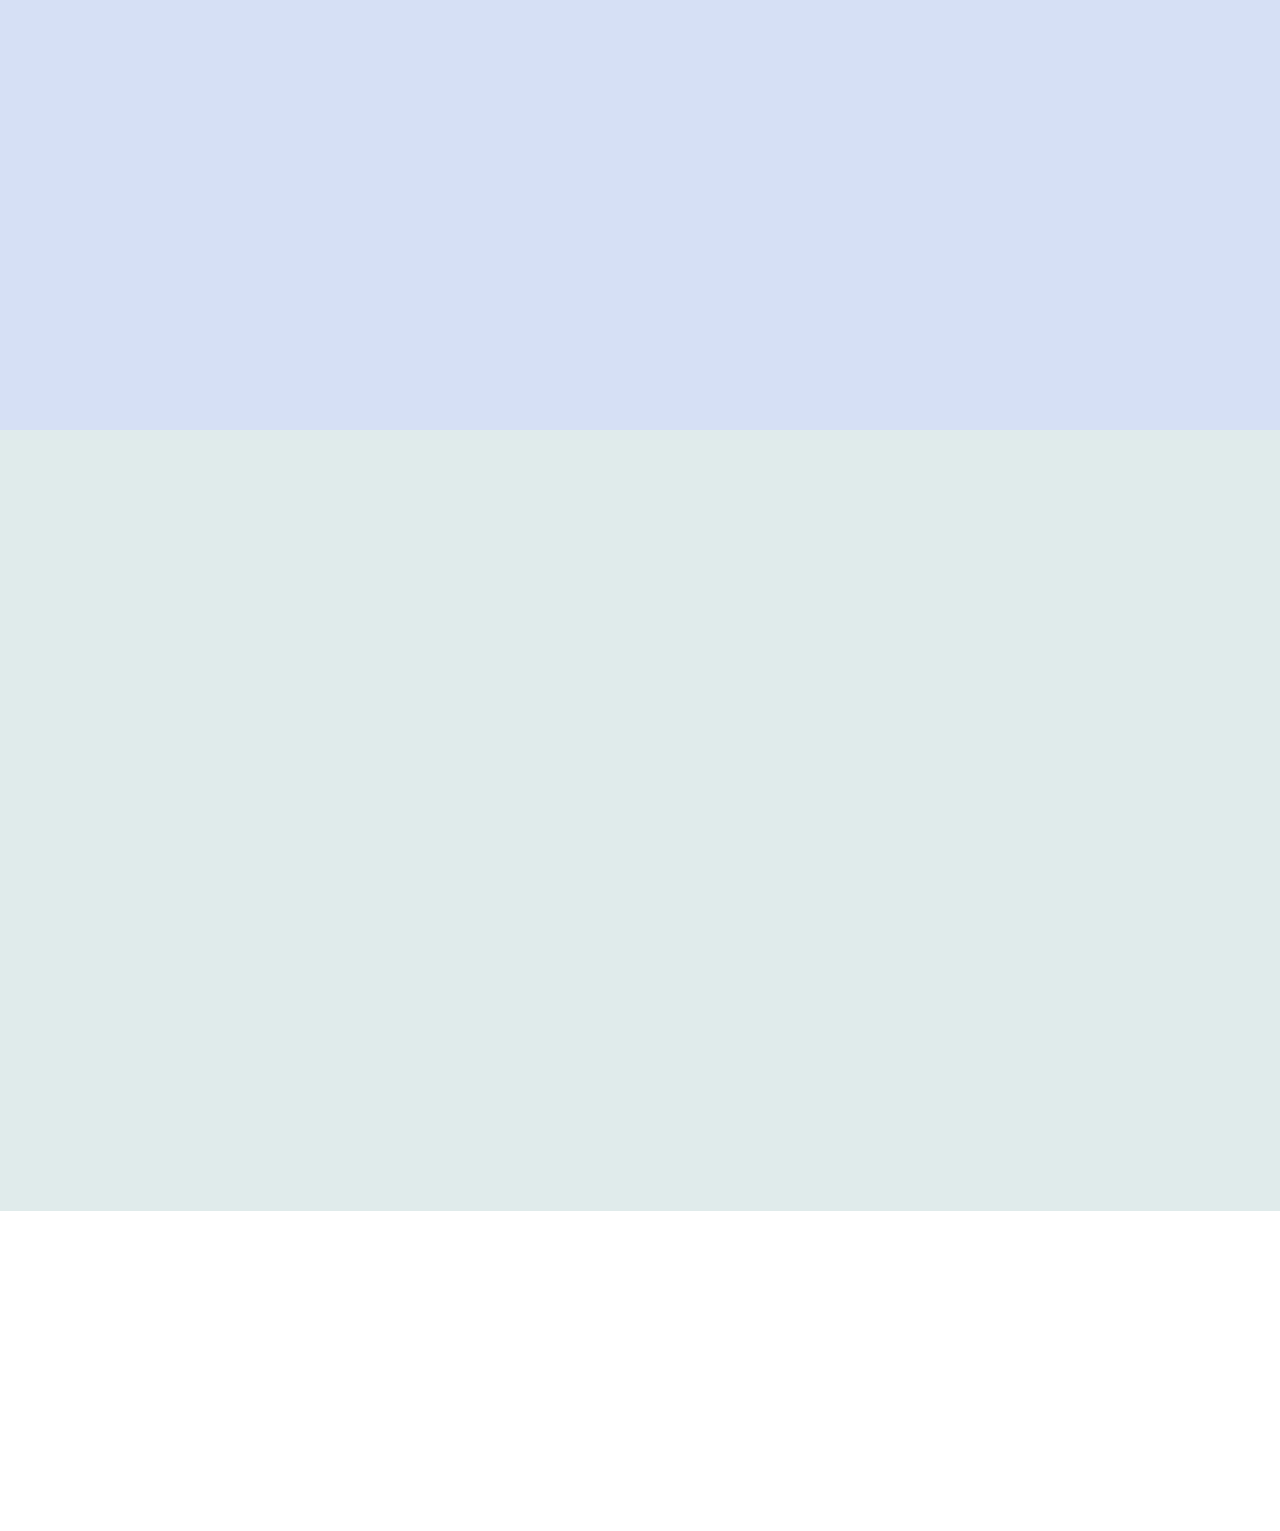
==== commit 11757e47: "align" ====
--- a/index.html
+++ b/index.html
@@ -119,7 +119,7 @@
         </div>
         <div class="row">
           <div class="col-sm-12">
-            <h1 class="text-center bigtext">Simplifiez-vous vos clouds</h1>
+            <h1 class="text-center bigtext tshadow">Simplifiez-vous vos clouds</h1>
           </div>
         </div>
         <div class="row">
@@ -142,7 +142,7 @@
       <div class="heading wow fadeInUp" data-wow-duration="1000ms" data-wow-delay="300ms">
         <div class="row">
           <div class="text-center col-sm-4">
-            <h2>Orchestration multi cloud complète</h2>
+            <h2 class="tshadow lilmargin">Orchestration multi cloud complète</h2>
             <p>
               SelfDeploy intègre un large écosystème de fournisseurs cloud. Choisissez celui qui correspond à vos besoins. Vous pouvez gérer toute votre infrastructure via SelfDeploy et contrôler le cycle de vie des applications en fonction de vos priorités business.
             </p>
@@ -199,7 +199,7 @@
             <br>
           </div>
           <div class="text-center col-sm-4">
-            <h2>Une Marketplace prête à l’emploi</h2>
+            <h2 class="tshadow lilmargin">Une Marketplace prête à l’emploi</h2>
             <p>
               Assurez une livraison des services rapide et fluide avec une marketplace prête à l’emploi. SelfDeploy permet le déploiement facile et une gestion simple des applications dans différents environnements cloud et intègre la gestion des configurations.
             </p>
@@ -239,7 +239,7 @@
         <br>
         <div class="row">
           <div class="text-center col-sm-4">
-            <h2>Gestion optimisée des coûts</h2>
+            <h2 class="tshadow lilmargin">Gestion optimisée des coûts</h2>
             <p>
               Bénéficiez d’une transparence financière jamais vue sur vos coûts et vos consommations avec le chargeback (rétro-facturation) granulaire et les rapports de SelfDeploy. Selfdeploy vous aide à réduire drastiquement la facture de l’IT et les dépenses opérationnelles en réduisant les coûts des workloads de plus de 30%.
             </p>
@@ -393,7 +393,7 @@
     <div class="heading wow fadeInUp" data-wow-duration="1000ms" data-wow-delay="300ms">
     <div class="row">
       <div class="col-sm-12">
-        <h1 class="text-center bigtext">Tarifs</h1>
+        <h1 class="text-center bigtext tshadow">Tarifs</h1>
       </div>
     </div>
       <div class="row">
--- a/css/landing.css
+++ b/css/landing.css
@@ -198,10 +198,18 @@
   border-radius: 35px;
 }
 
+.tshadow {
+  text-shadow: 1px 1px #1f3d7a
+}
+
 .bgcolor1 {
   background-color: #e0ebeb;
 }
 
 .bgcolor2 {
-  background-color: #ccf2ff;
-}
+  background-color: #d6e0f5;
+}
+
+.lilmargin {
+  margin-top: -5px;
+}
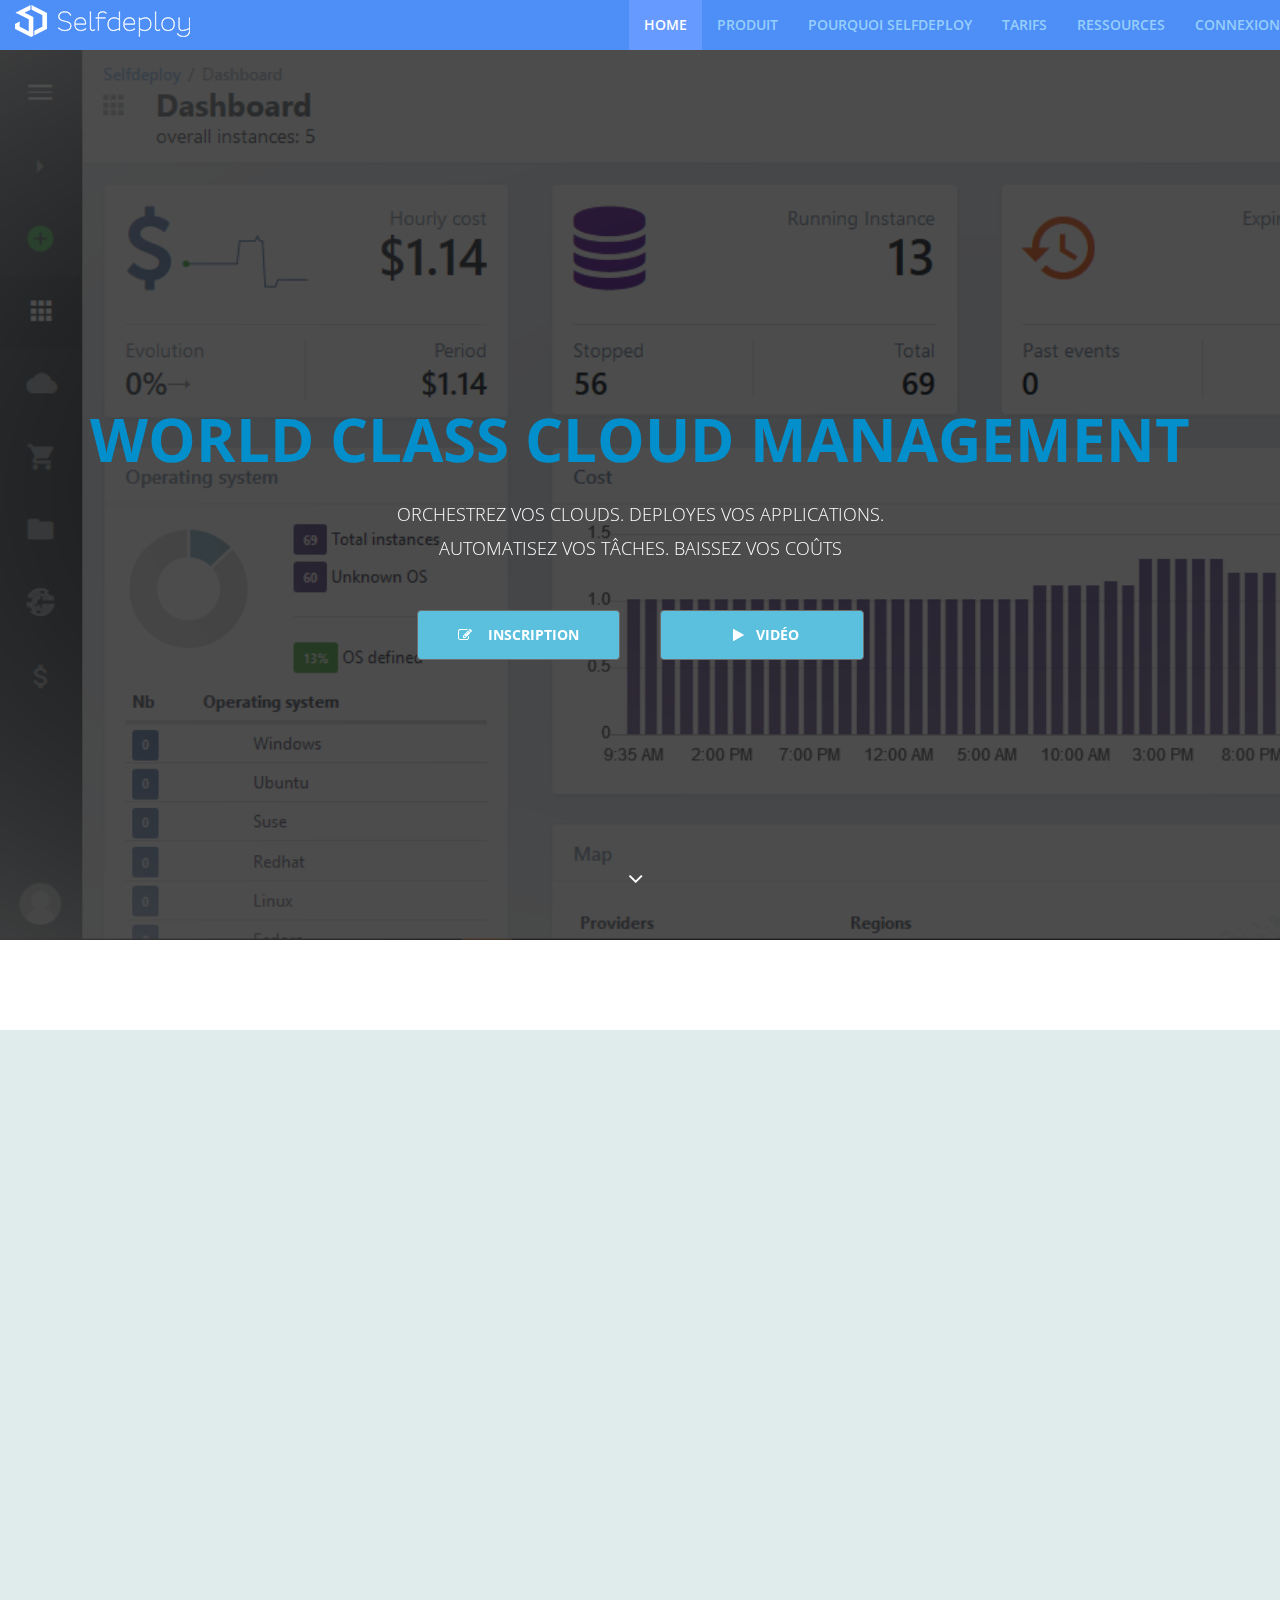
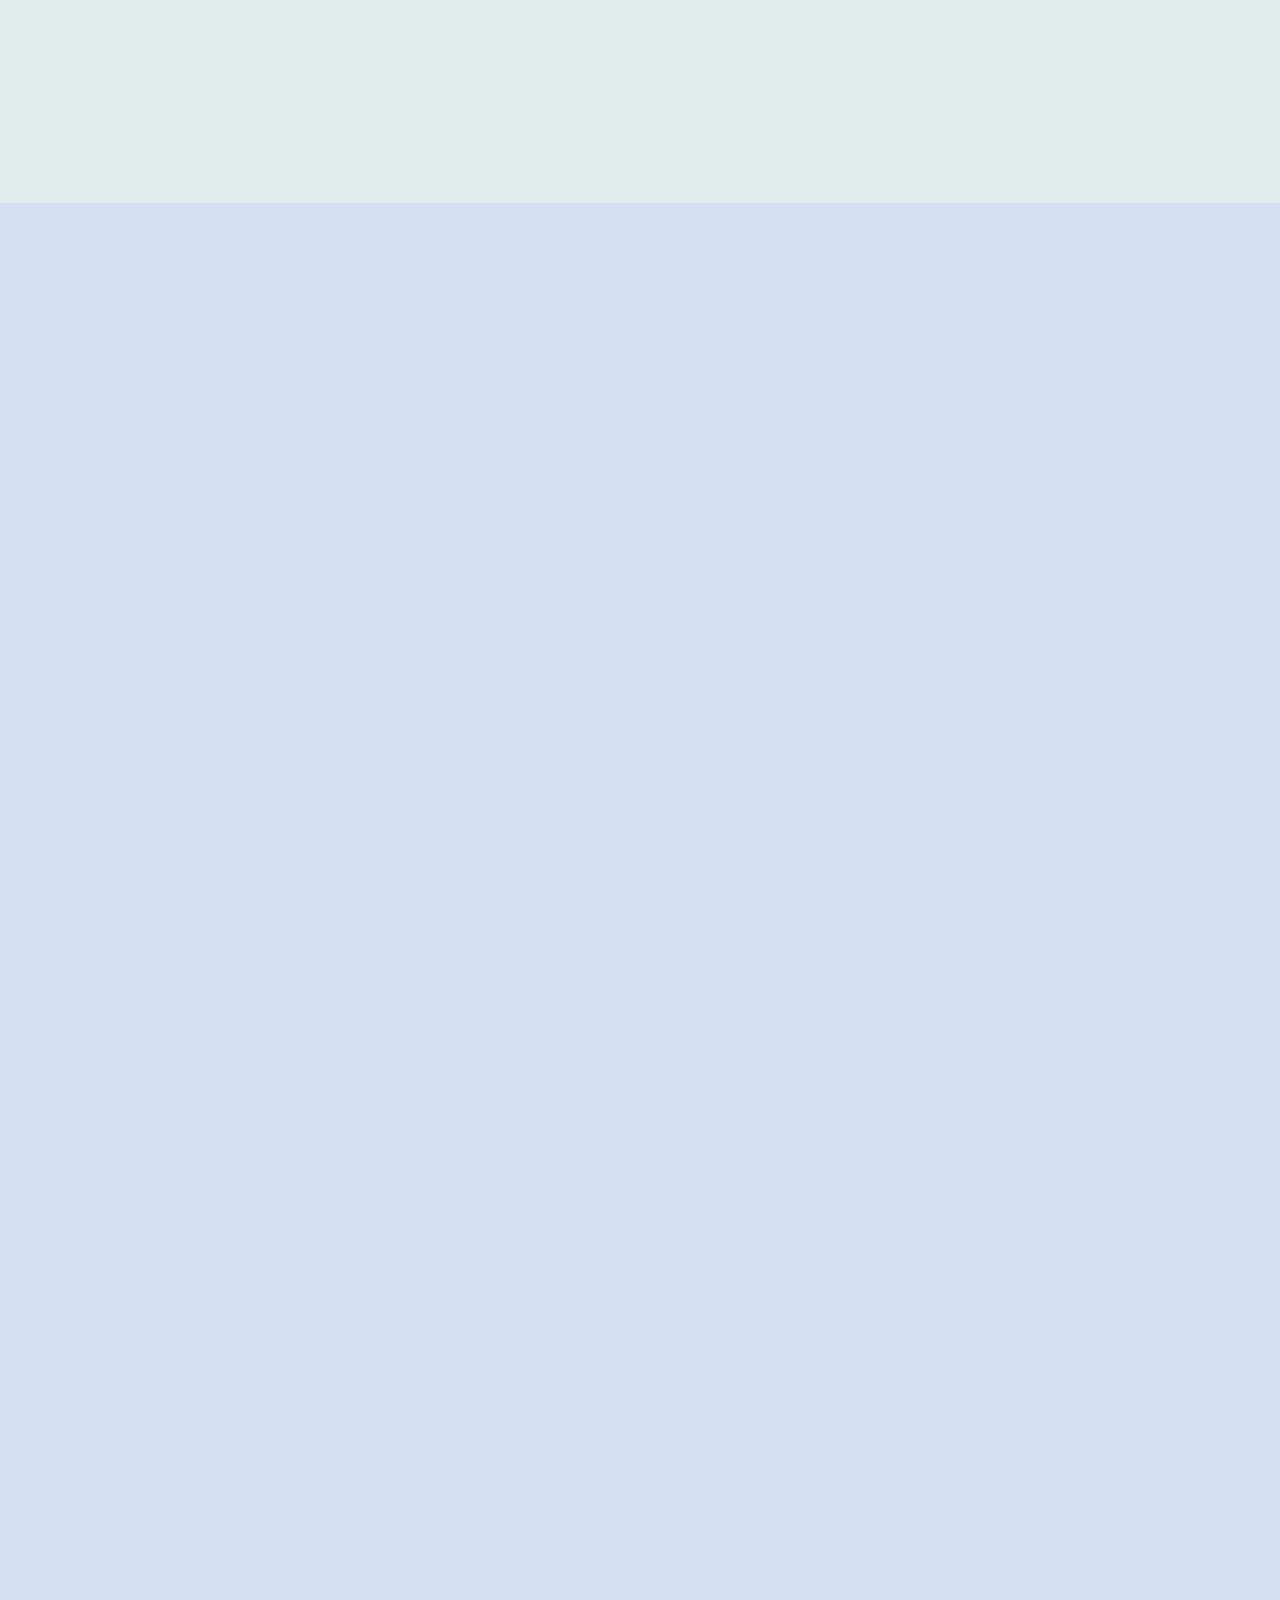
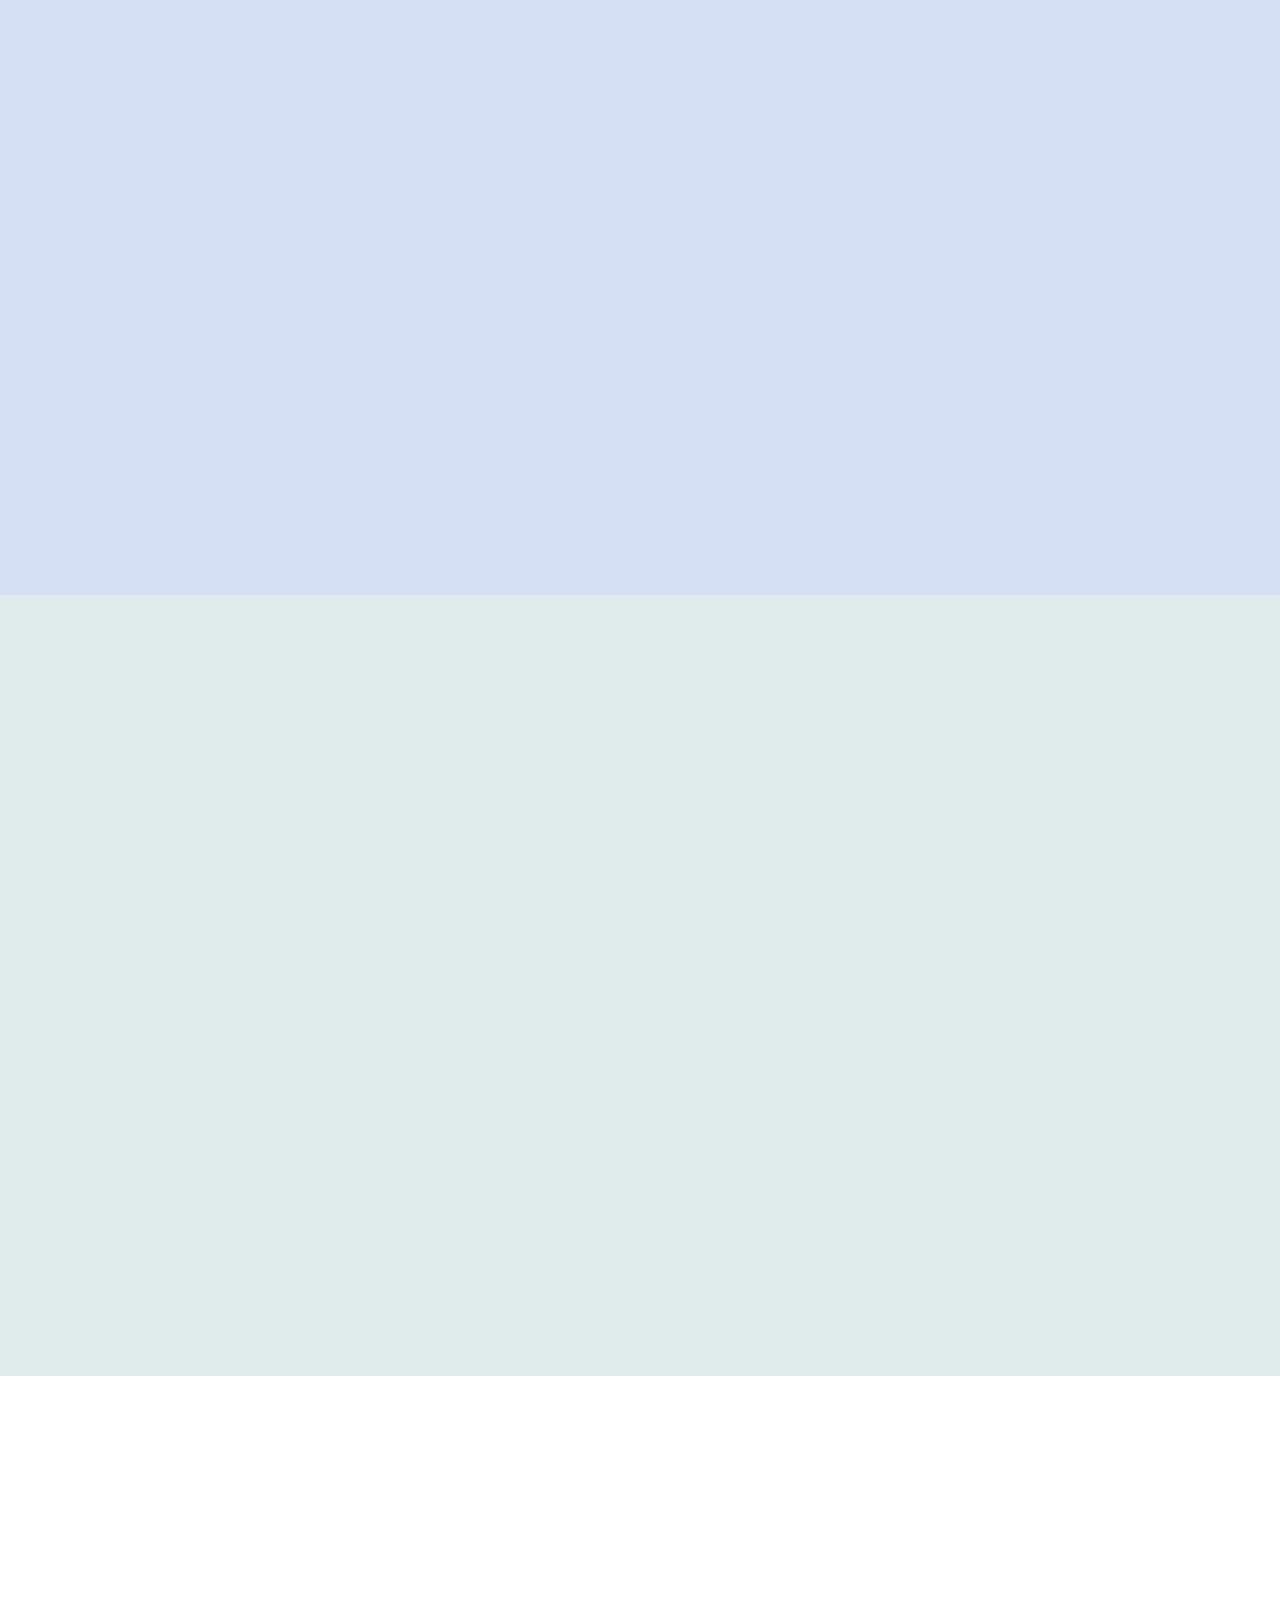
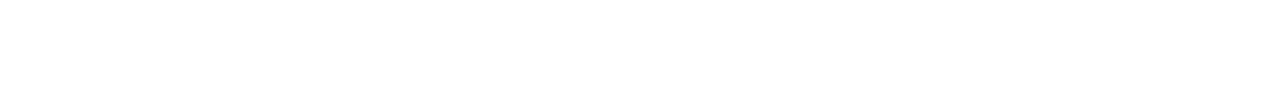
==== commit fc0e24a4: "youtube video" ====
--- a/index.html
+++ b/index.html
@@ -129,9 +129,12 @@
         </div>
         <div class="row">
           <div class="col-sm-12 text-center">
+            <!--
             <video width="600" controls>
               <source src="video/sd_itforum_oct2016.mp4" type="video/mp4">
             </video>
+          -->
+            <iframe width="560" height="315" src="https://www.youtube.com/embed/DKCCBspb0XM" frameborder="0" allowfullscreen></iframe>
           </div>
         </div>
       </div>
@@ -498,9 +501,12 @@
               <div class="modal-body">
                   <div class="modal-video">
                       <div class="embed-responsive embed-responsive-16by9">
-                        <video controls class="embed-responsive-item">
-                          <source src="video/sd_itforum_oct2016.mp4" type="video/mp4">
+                        <!--
+                        <video controls="true" class="embed-responsive-item">
+                          <source src="https://youtu.be/DKCCBspb0XM" type="video/mp4">
                         </video>
+                      -->
+                      <iframe width="560" height="315" src="https://www.youtube.com/embed/DKCCBspb0XM" frameborder="0" allowfullscreen></iframe>
                       </div>
                   </div>
               </div>
